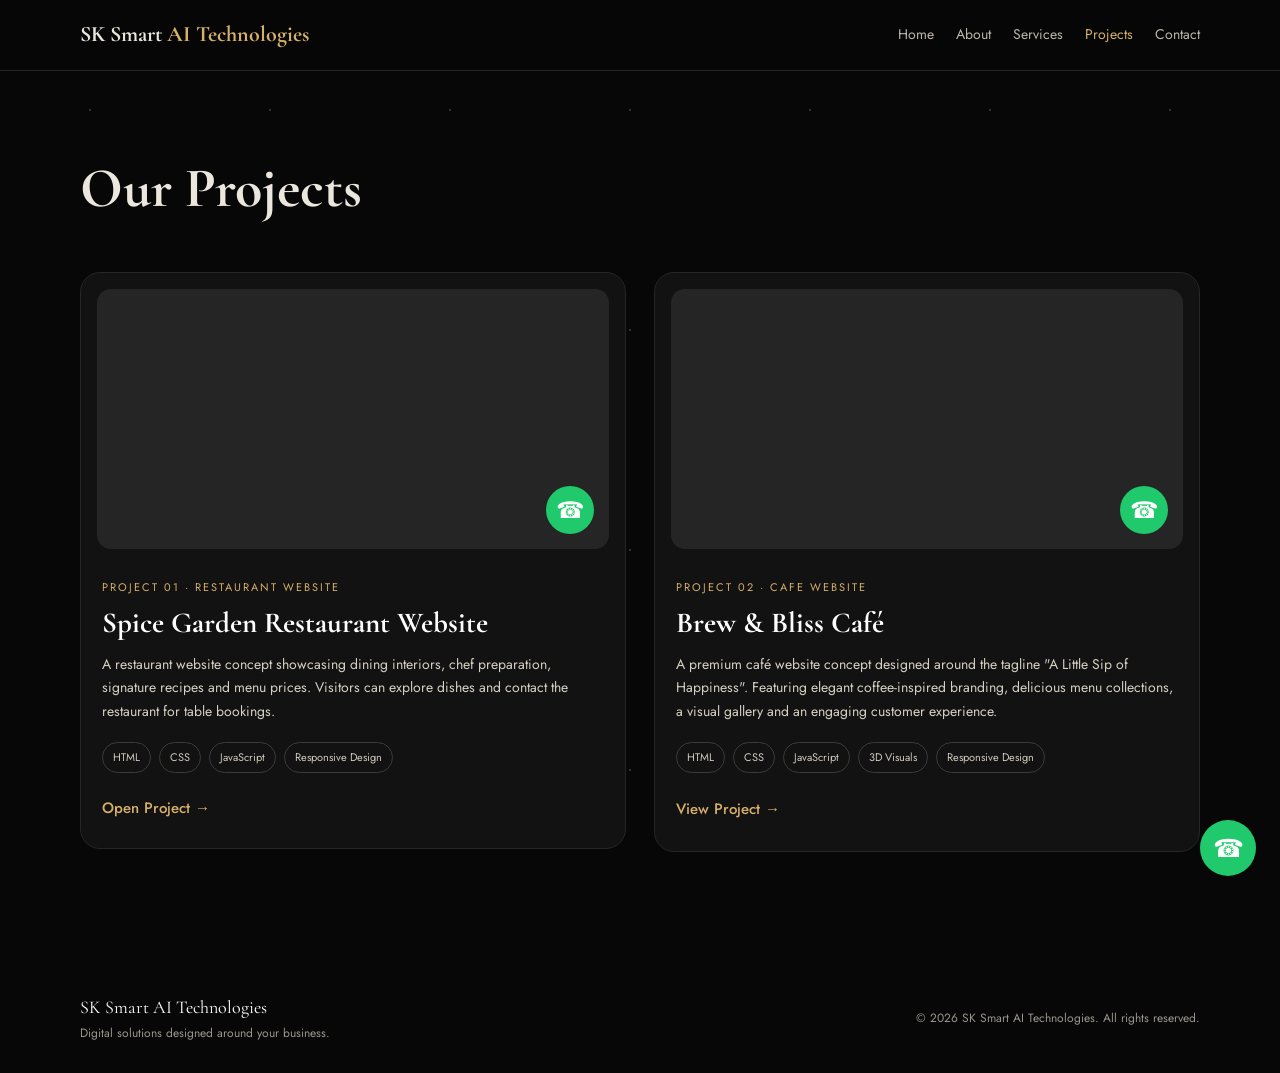
==== projects.html @ d4f966ae "Add files via upload" ====
<!DOCTYPE html>
<html lang="en">
<head>
    <meta charset="UTF-8">
    <meta name="viewport" content="width=device-width, initial-scale=1.0">

    <title>Our Projects | SK Smart AI Technologies</title>
    <meta name="description" content="Explore restaurant and cafe website projects designed by SK Smart AI Technologies.">

    <link rel="preconnect" href="https://fonts.googleapis.com">
    <link rel="preconnect" href="https://fonts.gstatic.com" crossorigin>
    <link href="https://fonts.googleapis.com/css2?family=Cormorant+Garamond:wght@400;600;700&family=Jost:wght@300;400;500;600&display=swap" rel="stylesheet">

    <style>
        * {
            margin: 0;
            padding: 0;
            box-sizing: border-box;
        }

        :root {
            --bg: #070707;
            --card: #121212;
            --gold: #d7b06a;
            --gold-soft: #f0d59a;
            --text: #ece7dd;
            --muted: #9b968d;
            --border: #262626;
            --whatsapp: #20c96b;
        }

        html {
            scroll-behavior: smooth;
        }

        body {
            font-family: "Jost", Arial, sans-serif;
            color: var(--text);
            background: var(--bg);
            line-height: 1.7;
            min-height: 100vh;
        }

        body::before {
            content: "";
            position: fixed;
            inset: 0;
            pointer-events: none;
            opacity: .25;
            background-image: radial-gradient(circle, var(--gold) 1px, transparent 1.6px);
            background-size: 180px 220px;
            z-index: 0;
        }

        a {
            color: inherit;
            text-decoration: none;
        }

        img {
            display: block;
            width: 100%;
        }

        button {
            font-family: inherit;
        }

        .page {
            position: relative;
            z-index: 1;
        }

        .container {
            width: min(1120px, 90%);
            margin: auto;
        }

        /* Navigation */

        .topbar {
            position: sticky;
            top: 0;
            z-index: 100;
            background: rgba(7,7,7,.95);
            backdrop-filter: blur(8px);
            border-bottom: 1px solid var(--border);
        }

        .topbar-inner {
            min-height: 70px;
            display: flex;
            align-items: center;
            justify-content: space-between;
            gap: 16px;
        }

        .brand {
            font-family: "Cormorant Garamond", Georgia, serif;
            font-size: 22px;
            font-weight: 700;
            white-space: nowrap;
        }

        .brand span {
            color: var(--gold);
        }

        .topbar-links {
            display: flex;
            align-items: center;
            gap: 22px;
            font-size: 14px;
        }

        .topbar-links a {
            color: #bdb7ab;
            transition: color .2s;
        }

        .topbar-links a:hover,
        .topbar-links a.active {
            color: var(--gold);
        }

        /* Buttons */

        .btn {
            display: inline-flex;
            align-items: center;
            justify-content: center;
            gap: 8px;
            padding: 12px 24px;
            border-radius: 4px;
            border: 1px solid transparent;
            cursor: pointer;
            font-size: 13px;
            font-weight: 500;
            letter-spacing: 1.5px;
            text-transform: uppercase;
            transition: .25s;
        }

        .btn:hover {
            transform: translateY(-2px);
        }

        .btn-whatsapp {
            background: var(--whatsapp);
            color: white;
        }

        .btn-whatsapp:hover {
            background: #16aa58;
        }

        /* Project listing */

        .landing {
            padding: 70px 0 110px;
        }

        .page-title {
            font-family: "Cormorant Garamond", Georgia, serif;
            font-size: clamp(38px, 5vw, 56px);
            margin-bottom: 36px;
        }

        .projects-grid {
            display: grid;
            grid-template-columns: repeat(2, minmax(0, 1fr));
            gap: 28px;
            align-items: start;
        }

        .project-card {
            background: var(--card);
            border: 1px solid var(--border);
            border-radius: 20px;
            padding: 16px;
            transition: transform .3s, border-color .3s;
            min-width: 0;
        }

        .project-card:hover {
            transform: translateY(-5px);
            border-color: #665033;
        }

        .project-cover {
            position: relative;
            height: 260px;
            border-radius: 14px;
            overflow: hidden;
            background: #1e1e1e;
        }

        .project-cover img {
            width: 100%;
            height: 100%;
            object-fit: cover;
            transition: transform .6s;
        }

        .project-card:hover .project-cover img {
            transform: scale(1.05);
        }

        .project-body {
            padding: 23px 5px 8px;
        }

        .project-category {
            display: inline-block;
            color: var(--gold);
            font-size: 11px;
            letter-spacing: 2px;
            text-transform: uppercase;
            margin-bottom: 9px;
        }

        .project-body h2 {
            font-family: "Cormorant Garamond", Georgia, serif;
            font-size: 29px;
            color: white;
            line-height: 1.2;
            margin-bottom: 12px;
        }

        .project-body p {
            color: #d6d0c4;
            font-size: 14px;
            margin-bottom: 18px;
        }

        .project-tags {
            display: flex;
            flex-wrap: wrap;
            gap: 8px;
            margin-bottom: 20px;
        }

        .project-tags span {
            padding: 5px 10px;
            border: 1px solid #3a3a3a;
            border-radius: 20px;
            color: #cfc9bd;
            font-size: 11px;
        }

        .open-link {
            display: inline-block;
            background: none;
            border: none;
            cursor: pointer;
            color: var(--gold);
            font-size: 15px;
            font-weight: 500;
            padding: 4px 0;
            border-bottom: 1px solid transparent;
            transition: .2s;
        }

        .open-link:hover {
            color: var(--gold-soft);
            border-color: var(--gold-soft);
        }

        .wa-badge {
            position: absolute;
            right: 15px;
            bottom: 15px;
            z-index: 2;
            width: 48px;
            height: 48px;
            border-radius: 50%;
            display: flex;
            align-items: center;
            justify-content: center;
            background: var(--whatsapp);
            color: white;
            font-size: 23px;
        }

        /* Views */

        .view[hidden] {
            display: none;
        }

        /* Project detail */

        .detail-hero {
            position: relative;
            height: 62vh;
            min-height: 380px;
            overflow: hidden;
            background: #111;
        }

        .detail-hero img {
            width: 100%;
            height: 100%;
            object-fit: cover;
            filter: brightness(.7);
        }

        .detail-hero-text {
            position: absolute;
            inset: 0;
            display: flex;
            align-items: flex-end;
            padding-bottom: 55px;
            background: linear-gradient(to top, rgba(7,7,7,.95), transparent);
        }

        .eyebrow {
            display: inline-block;
            color: var(--gold);
            font-size: 12px;
            letter-spacing: 3px;
            text-transform: uppercase;
            margin-bottom: 12px;
        }

        .detail-hero h1 {
            font-family: "Cormorant Garamond", Georgia, serif;
            font-size: clamp(44px, 7vw, 80px);
            line-height: 1.05;
            color: white;
            margin-bottom: 14px;
        }

        .detail-hero h1 em {
            color: var(--gold);
        }

        .detail-hero p {
            max-width: 620px;
            color: #d6d0c4;
        }

        .back-row {
            padding-top: 22px;
        }

        .back-btn {
            background: none;
            border: none;
            color: var(--muted);
            cursor: pointer;
            font-size: 14px;
        }

        .back-btn:hover {
            color: var(--gold);
        }

        .detail-section {
            padding: 75px 0 25px;
        }

        .section-head {
            margin-bottom: 32px;
        }

        .section-head h2 {
            font-family: "Cormorant Garamond", Georgia, serif;
            font-size: clamp(30px, 4vw, 42px);
            color: white;
            line-height: 1.2;
            margin-bottom: 10px;
        }

        .section-head p {
            color: var(--muted);
            max-width: 640px;
            font-size: 15px;
        }

        .intro-text,
        .dining-intro {
            display: grid;
            grid-template-columns: 1fr 1fr;
            gap: 40px;
            align-items: center;
        }

        .intro-text p,
        .dining-intro p {
            color: #d6d0c4;
            margin-bottom: 16px;
        }

        .stat-row {
            display: flex;
            gap: 14px;
            flex-wrap: wrap;
        }

        .stat {
            flex: 1;
            min-width: 120px;
            background: var(--card);
            border: 1px solid var(--border);
            border-radius: 14px;
            padding: 22px;
        }

        .stat strong {
            display: block;
            font-family: "Cormorant Garamond", Georgia, serif;
            font-size: 36px;
            color: var(--gold);
        }

        .stat span {
            color: var(--muted);
            font-size: 11px;
            letter-spacing: 1px;
            text-transform: uppercase;
        }

        .card-grid,
        .point-grid {
            display: grid;
            grid-template-columns: repeat(3, 1fr);
            gap: 22px;
        }

        .point-grid {
            grid-template-columns: repeat(2, 1fr);
            margin-top: 30px;
        }

        .info-card {
            background: var(--card);
            border: 1px solid var(--border);
            border-radius: 16px;
            padding: 28px 24px;
        }

        .info-card .num {
            display: inline-flex;
            align-items: center;
            justify-content: center;
            width: 42px;
            height: 42px;
            border: 1px solid #3a3024;
            border-radius: 50%;
            color: var(--gold);
            margin-bottom: 16px;
        }

        .info-card h3 {
            font-family: "Cormorant Garamond", Georgia, serif;
            font-size: 24px;
            color: white;
            margin-bottom: 8px;
        }

        .info-card p {
            color: var(--muted);
            font-size: 14px;
        }

        .tag-row,
        .recipe-meta {
            display: flex;
            flex-wrap: wrap;
            gap: 8px;
            margin-top: 16px;
        }

        .tag-row span,
        .recipe-meta span {
            padding: 5px 11px;
            border: 1px solid #3a3a3a;
            border-radius: 20px;
            color: #cfc9bd;
            font-size: 12px;
        }

        .dining-facts {
            background: var(--card);
            border: 1px solid var(--border);
            border-radius: 16px;
            padding: 28px;
        }

        .dining-facts h3 {
            font-family: "Cormorant Garamond", Georgia, serif;
            font-size: 24px;
            margin-bottom: 14px;
            color: white;
        }

        .dining-facts ul {
            list-style: none;
        }

        .dining-facts li {
            padding: 10px 0;
            border-bottom: 1px solid var(--border);
            color: #cfc9bd;
            font-size: 14px;
        }

        /* Galleries */

        .gallery {
            display: grid;
            grid-template-columns: repeat(3, 1fr);
            gap: 18px;
        }

        .gallery figure {
            position: relative;
            border-radius: 14px;
            overflow: hidden;
            background: var(--card);
            border: 1px solid var(--border);
            cursor: zoom-in;
        }

        .gallery figure.wide {
            grid-column: span 2;
        }

        .gallery img {
            height: 260px;
            object-fit: cover;
            transition: transform .5s;
        }

        .gallery figure:hover img {
            transform: scale(1.04);
        }

        .gallery figcaption {
            position: absolute;
            bottom: 0;
            width: 100%;
            padding: 35px 16px 14px;
            background: linear-gradient(to top, rgba(0,0,0,.85), transparent);
            color: white;
            font-size: 14px;
        }

        /* Recipes */

        .recipe-grid {
            display: grid;
            grid-template-columns: repeat(3, 1fr);
            gap: 22px;
        }

        .recipe-card {
            background: var(--card);
            border: 1px solid var(--border);
            border-radius: 16px;
            overflow: hidden;
            display: flex;
            flex-direction: column;
        }

        .recipe-image {
            height: 210px;
            overflow: hidden;
            cursor: zoom-in;
        }

        .recipe-image img {
            height: 100%;
            object-fit: cover;
        }

        .recipe-info {
            padding: 20px;
            flex: 1;
            display: flex;
            flex-direction: column;
        }

        .recipe-info h3 {
            font-family: "Cormorant Garamond", Georgia, serif;
            font-size: 24px;
            color: white;
        }

        .recipe-price {
            color: var(--gold);
            font-size: 22px;
            font-weight: 600;
            margin: 5px 0 12px;
        }

        .recipe-info > p {
            color: var(--muted);
            font-size: 14px;
        }

        .recipe-note {
            color: #d6d0c4 !important;
            font-style: italic;
            border-left: 2px solid var(--gold);
            padding-left: 12px;
            margin: 15px 0;
        }

        .book-btn {
            margin-top: auto;
            width: 100%;
        }

        /* Contact */

        .contact-band {
            margin-top: 80px;
            background: var(--card);
            border-top: 1px solid var(--border);
            padding: 70px 0;
        }

        .contact-grid {
            display: grid;
            grid-template-columns: 1fr 1fr;
            gap: 50px;
            align-items: center;
        }

        .contact-grid h2 {
            font-family: "Cormorant Garamond", Georgia, serif;
            font-size: 40px;
            color: white;
            line-height: 1.2;
            margin-bottom: 14px;
        }

        .contact-grid > div > p {
            color: var(--muted);
            margin-bottom: 26px;
        }

        .contact-list {
            display: flex;
            flex-direction: column;
        }

        .contact-item {
            display: flex;
            flex-direction: column;
            padding: 14px 0;
            border-bottom: 1px solid var(--border);
        }

        .contact-item span {
            color: var(--muted);
            font-size: 11px;
            letter-spacing: 1.8px;
            text-transform: uppercase;
        }

        .contact-item a {
            color: var(--text);
            overflow-wrap: anywhere;
        }

        .contact-item a:hover {
            color: var(--gold);
        }

        /* Footer */

        .footer {
            padding: 30px 0;
            color: var(--muted);
            font-size: 12px;
        }

        .footer-inner {
            display: flex;
            align-items: center;
            justify-content: space-between;
            flex-wrap: wrap;
            gap: 14px;
        }

        .footer-brand {
            font-family: "Cormorant Garamond", Georgia, serif;
            color: white;
            font-size: 18px;
        }

        /* Floating WhatsApp */

        .whatsapp-float {
            position: fixed;
            right: 24px;
            bottom: 24px;
            z-index: 900;
            width: 56px;
            height: 56px;
            border-radius: 50%;
            display: flex;
            align-items: center;
            justify-content: center;
            background: var(--whatsapp);
            color: white;
            font-size: 25px;
        }

        /* Lightbox */

        .lightbox {
            position: fixed;
            inset: 0;
            z-index: 3000;
            background: rgba(0,0,0,.93);
            display: flex;
            align-items: center;
            justify-content: center;
            padding: 20px;
        }

        .lightbox[hidden] {
            display: none;
        }

        .lightbox img {
            max-width: min(1100px, 100%);
            max-height: 88vh;
            width: auto;
            height: auto;
        }

        .lightbox-close {
            position: absolute;
            top: 16px;
            right: 18px;
            width: 44px;
            height: 44px;
            border-radius: 50%;
            border: 1px solid #444;
            background: #111;
            color: white;
            font-size: 26px;
            cursor: pointer;
        }

        @media (max-width: 900px) {
            .projects-grid {
                grid-template-columns: 1fr 1fr;
            }

            .card-grid,
            .recipe-grid {
                grid-template-columns: repeat(2, 1fr);
            }

            .intro-text,
            .dining-intro,
            .contact-grid {
                grid-template-columns: 1fr;
                gap: 30px;
            }
        }

        @media (max-width: 640px) {
            .topbar-inner {
                min-height: 64px;
            }

            .brand {
                font-size: 16px;
                white-space: normal;
            }

            .topbar-links {
                gap: 12px;
                font-size: 12px;
            }

            .topbar-links a:not(.keep) {
                display: none;
            }

            .projects-grid,
            .gallery,
            .recipe-grid,
            .card-grid,
            .point-grid {
                grid-template-columns: 1fr;
            }

            .gallery figure.wide {
                grid-column: span 1;
            }

            .project-cover {
                height: 230px;
            }

            .detail-hero {
                height: 56vh;
            }

            .gallery img {
                height: 230px;
            }

            .stat {
                min-width: 100%;
            }

            .contact-grid h2 {
                font-size: 32px;
            }
        }
    </style>
</head>

<body>

<div class="page">

    <!-- NAVIGATION -->
    <header class="topbar">
        <div class="container topbar-inner">

            <a class="brand" href="index.html">
                SK Smart <span>AI Technologies</span>
            </a>

            <nav class="topbar-links">
                <a href="index.html">Home</a>
                <a href="about.html">About</a>
                <a href="services.html">Services</a>
                <a href="projects.html" class="active">Projects</a>
                <a href="contact-page.html" class="keep">Contact</a>
            </nav>

        </div>
    </header>

    <!-- PROJECT LISTING -->
    <main id="landingView" class="view">

        <section class="landing">
            <div class="container">

                <h1 class="page-title">Our Projects</h1>

                <div class="projects-grid">

                    <!-- PROJECT 01: SPICE GARDEN -->

                    <article class="project-card">

                        <div class="project-cover">

                            <img
                                src="images/restaurant-interior.jpg"
                                alt="Spice Garden restaurant interior"
                                loading="lazy"
                            >

                            <a class="wa-badge"
                               href="https://wa.me/919361483073?text=Hello%2C%20I%20would%20like%20to%20book%20a%20restaurant%20website%20project."
                               target="_blank"
                               rel="noopener noreferrer"
                               title="Book on WhatsApp">
                                ☎
                            </a>

                        </div>

                        <div class="project-body">

                            <span class="project-category">
                                Project 01 · Restaurant Website
                            </span>

                            <h2>Spice Garden Restaurant Website</h2>

                            <p>
                                A restaurant website concept showcasing dining
                                interiors, chef preparation, signature recipes
                                and menu prices. Visitors can explore dishes
                                and contact the restaurant for table bookings.
                            </p>

                            <div class="project-tags">
                                <span>HTML</span>
                                <span>CSS</span>
                                <span>JavaScript</span>
                                <span>Responsive Design</span>
                            </div>

                            <button class="open-link" type="button" id="openProject">
                                Open Project →
                            </button>

                        </div>

                    </article>

                    <!-- PROJECT 02: BREW & BLISS -->

                    <article class="project-card">

                        <div class="project-cover">

                            <!-- Replace cafe-hero.jpg with your actual hero image filename -->
                            <img
                                src="brew-bliss/Images/hero/cafe-hero.jpg"
                                alt="Brew and Bliss premium cafe website"
                                loading="lazy"
                            >

                            <a class="wa-badge"
                               href="https://wa.me/919361483073?text=Hello%2C%20I%20am%20interested%20in%20a%20cafe%20website%20like%20Brew%20and%20Bliss."
                               target="_blank"
                               rel="noopener noreferrer"
                               title="Enquire on WhatsApp">
                                ☎
                            </a>

                        </div>

                        <div class="project-body">

                            <span class="project-category">
                                Project 02 · Cafe Website
                            </span>

                            <h2>Brew &amp; Bliss Café</h2>

                            <p>
                                A premium café website concept designed around
                                the tagline "A Little Sip of Happiness".
                                Featuring elegant coffee-inspired branding,
                                delicious menu collections, a visual gallery
                                and an engaging customer experience.
                            </p>

                            <div class="project-tags">
                                <span>HTML</span>
                                <span>CSS</span>
                                <span>JavaScript</span>
                                <span>3D Visuals</span>
                                <span>Responsive Design</span>
                            </div>

                            <a class="open-link"
                               href="brew-bliss/index.html"
                               target="_blank"
                               rel="noopener noreferrer">
                                View Project →
                            </a>

                        </div>

                    </article>

                </div>

            </div>
        </section>

    </main>

    <!-- SPICE GARDEN DETAIL VIEW -->

    <main id="detailView" class="view" hidden>

        <section class="detail-hero">

            <img src="images/restaurant-food.jpg"
                 alt="Spice Garden signature food">

            <div class="detail-hero-text">
                <div class="container">

                    <span class="eyebrow">Demo Restaurant Concept</span>

                    <h1>Spice Garden <em>Restaurant</em></h1>

                    <p>
                        Interior, chef preparation and recipes,
                        arranged the way a guest would look for them on a phone.
                    </p>

                </div>
            </div>

        </section>

        <div class="container back-row">
            <button class="back-btn" id="backToProjects">
                ← Back to projects
            </button>
        </div>

        <!-- ABOUT -->
        <section class="detail-section">

            <div class="container intro-text">

                <div>
                    <span class="eyebrow">About the Concept</span>

                    <div class="section-head">
                        <h2>A Warm Space for Family Meals</h2>
                    </div>

                    <p>
                        Spice Garden is a demo restaurant. The site opens with
                        the dining room so guests know what to expect, then
                        moves into the food. Each recipe has its own card
                        with a photo and a short note.
                    </p>

                    <p>
                        The menu covers South Indian breakfast, rice dishes,
                        grills, curries and vegetarian thalis.
                    </p>
                </div>

                <div class="stat-row">

                    <div class="stat">
                        <strong>10+</strong>
                        <span>Signature recipes</span>
                    </div>

                    <div class="stat">
                        <strong>3</strong>
                        <span>Menu sections</span>
                    </div>

                    <div class="stat">
                        <strong>100%</strong>
                        <span>Mobile friendly</span>
                    </div>

                </div>

            </div>

        </section>

        <!-- WHY IT HELPS -->
        <section class="detail-section">

            <div class="container">

                <div class="section-head">
                    <span class="eyebrow">Why It Helps</span>
                    <h2>What a Restaurant Website Does for You</h2>
                    <p>A good website answers the questions guests ask before they call.</p>
                </div>

                <div class="card-grid">

                    <article class="info-card">
                        <span class="num">01</span>
                        <h3>Show the Menu</h3>
                        <p>
                            Guests can see prices, dishes and portions
                            without asking for a printed menu.
                        </p>
                    </article>

                    <article class="info-card">
                        <span class="num">02</span>
                        <h3>Show the Space</h3>
                        <p>
                            Photos of the dining room, kitchen and garden
                            help families decide where to sit.
                        </p>
                    </article>

                    <article class="info-card">
                        <span class="num">03</span>
                        <h3>Take Bookings</h3>
                        <p>
                            A Book Now button lets guests contact the
                            restaurant directly.
                        </p>
                    </article>

                </div>

                <div class="tag-row">
                    <span>Opening hours</span>
                    <span>Location map</span>
                    <span>Table booking</span>
                    <span>Takeaway orders</span>
                    <span>Special offers</span>
                    <span>Festival menus</span>
                </div>

            </div>

        </section>

        <!-- INTERIOR GALLERY -->
        <section class="detail-section">

            <div class="container">

                <div class="section-head">
                    <span class="eyebrow">Interior</span>
                    <h2>The Dining Space</h2>
                    <p>Tap any photo to view it larger.</p>
                </div>

                <div class="gallery">

                    <figure class="wide" data-zoom>
                        <img src="images/restaurant-interior.jpg"
                             alt="Restaurant interior">
                        <figcaption>Dining room</figcaption>
                    </figure>

                    <figure data-zoom>
                        <img src="images/cafe-coffee.jpg"
                             alt="Coffee served at a table">
                        <figcaption>Coffee corner</figcaption>
                    </figure>

                    <figure data-zoom>
                        <img src="images/bakery-display.jpg"
                             alt="Bakery display">
                        <figcaption>Dessert counter</figcaption>
                    </figure>

                    <figure data-zoom>
                        <img src="images/restaurant-chef.jpg"
                             alt="Chef working">
                        <figcaption>Open kitchen</figcaption>
                    </figure>

                    <figure data-zoom>
                        <img src="images/cakes.jpg"
                             alt="Assorted cakes">
                        <figcaption>Celebration cakes</figcaption>
                    </figure>

                </div>

                <div class="dining-intro" style="margin-top:60px;">

                    <div>
                        <span class="eyebrow">The Experience</span>

                        <h2 style="font-family:'Cormorant Garamond',Georgia,serif;font-size:36px;color:white;margin-bottom:18px;">
                            Relaxed Seating for Every Occasion
                        </h2>

                        <p>
                            The dining room is set up for quiet family dinners,
                            small celebrations and weekend lunches with friends.
                        </p>

                        <p>
                            Warm lighting, wooden tables and a clear view
                            into the kitchen make the room feel welcoming.
                        </p>
                    </div>

                    <div class="dining-facts">

                        <h3>Good to Know</h3>

                        <ul>
                            <li>Table booking for groups of two to twelve</li>
                            <li>Garden seating for evenings and weekends</li>
                            <li>Private area for birthdays and functions</li>
                            <li>Child-friendly seating and a kids menu</li>
                            <li>Wheelchair access at the entrance</li>
                        </ul>

                    </div>

                </div>

                <div class="point-grid">

                    <article class="info-card">
                        <span class="num">A</span>
                        <h3>Family Tables</h3>
                        <p>Larger tables for families and groups.</p>
                    </article>

                    <article class="info-card">
                        <span class="num">B</span>
                        <h3>Garden Seating</h3>
                        <p>Open-air seats for evening meals.</p>
                    </article>

                    <article class="info-card">
                        <span class="num">C</span>
                        <h3>Celebrations</h3>
                        <p>A reserved area for birthdays and anniversaries.</p>
                    </article>

                    <article class="info-card">
                        <span class="num">D</span>
                        <h3>Quick Lunches</h3>
                        <p>Weekday service for office lunches and takeaway.</p>
                    </article>

                </div>

            </div>

        </section>

        <!-- CHEF PREPARATION -->
        <section class="detail-section">

            <div class="container">

                <div class="section-head">
                    <span class="eyebrow">Chef at Work</span>
                    <h2>Preparation Behind the Plate</h2>
                    <p>Fresh ingredients, prepared by hand.</p>
                </div>

                <div class="gallery">

                    <figure data-zoom>
                        <img src="images/chef-preparation.jpg"
                             alt="Chef arranging ingredients">
                        <figcaption>Preparation station</figcaption>
                    </figure>

                    <figure class="wide" data-zoom>
                        <img src="images/restaurant-food.jpg"
                             alt="Freshly plated dish">
                        <figcaption>From kitchen to table</figcaption>
                    </figure>

                </div>

            </div>

        </section>

        <!-- RECIPES -->
        <section class="detail-section">

            <div class="container">

                <div class="section-head">
                    <span class="eyebrow">Our Recipes</span>
                    <h2>Dishes on the Menu</h2>
                    <p>Explore our dishes, view their prices and book your favourites.</p>
                </div>

                <div class="recipe-grid" id="recipeGrid"></div>

            </div>

        </section>

        <!-- HOW IT WORKS -->
        <section class="detail-section">

            <div class="container">

                <div class="section-head">
                    <span class="eyebrow">How It Works</span>
                    <h2>Getting Your Own Website</h2>
                    <p>Three simple steps from first message to a live site.</p>
                </div>

                <div class="card-grid">

                    <article class="info-card">
                        <span class="num">1</span>
                        <h3>Tell Us About Your Place</h3>
                        <p>Send your restaurant name, menu and photos on WhatsApp.</p>
                    </article>

                    <article class="info-card">
                        <span class="num">2</span>
                        <h3>We Design the Pages</h3>
                        <p>We plan the layout, arrange photos and create menu sections.</p>
                    </article>

                    <article class="info-card">
                        <span class="num">3</span>
                        <h3>Launch and Support</h3>
                        <p>We test the site on phones and computers before launch.</p>
                    </article>

                </div>

            </div>

        </section>

        <!-- CONTACT -->
        <section class="contact-band" id="contact">

            <div class="container contact-grid">

                <div>
                    <span class="eyebrow">Book Your Website</span>

                    <h2>Want a Website Like This for Your Restaurant?</h2>

                    <p>
                        Message us on WhatsApp with your business name
                        and what you need. We will reply with the next steps.
                    </p>

                    <a class="btn btn-whatsapp"
                       href="https://wa.me/919361483073?text=Hello%2C%20I%20would%20like%20to%20book%20a%20restaurant%20website%20project."
                       target="_blank"
                       rel="noopener noreferrer">
                        Book on WhatsApp
                    </a>
                </div>

                <div class="contact-list">

                    <div class="contact-item">
                        <span>Email</span>
                        <a href="mailto:sksmartaitechnologies@gmail.com">
                            sksmartaitechnologies@gmail.com
                        </a>
                    </div>

                    <div class="contact-item">
                        <span>Phone</span>
                        <a href="tel:+919361483073">+91 93614 83073</a>
                    </div>

                    <div class="contact-item">
                        <span>Phone</span>
                        <a href="tel:+919080556062">+91 90805 56062</a>
                    </div>

                    <div class="contact-item">
                        <span>LinkedIn</span>
                        <a href="https://www.linkedin.com/in/sksmartaitechnologies/"
                           target="_blank"
                           rel="noopener noreferrer">
                            Connect on LinkedIn →
                        </a>
                    </div>

                </div>

            </div>

        </section>

    </main>

    <!-- FOOTER -->
    <footer class="footer">

        <div class="container footer-inner">

            <div>
                <div class="footer-brand">SK Smart AI Technologies</div>
                <p>Digital solutions designed around your business.</p>
            </div>

            <p>
                © <span id="currentYear">2026</span>
                SK Smart AI Technologies. All rights reserved.
            </p>

        </div>

    </footer>

</div>

<!-- FLOATING WHATSAPP -->
<a class="whatsapp-float"
   href="https://wa.me/919361483073?text=Hello%2C%20I%20would%20like%20to%20book%20a%20website%20project."
   target="_blank"
   rel="noopener noreferrer"
   aria-label="Contact us on WhatsApp">
    ☎
</a>

<!-- LIGHTBOX -->
<div class="lightbox" id="lightbox" hidden>

    <button class="lightbox-close" id="lightboxClose"
            aria-label="Close image">×</button>

    <img id="lightboxImage" src="" alt="">

</div>

<script>

    /* SETTINGS */

    const WHATSAPP_NUMBER = "919361483073";

    function whatsappLink(message) {
        return "https://wa.me/" + WHATSAPP_NUMBER +
            "?text=" + encodeURIComponent(message);
    }

    /* RECIPE DATA */

    const recipes = [
        {
            name: "Chicken Curry",
            price: 220,
            image: "images/chicken-curry.jpg",
            description: "Slow-cooked chicken in a rich, home-style masala gravy.",
            spice: "Medium",
            serves: "2 to 3",
            note: "Freshly prepared masala."
        },
        {
            name: "Biryani",
            price: 180,
            image: "images/biriyani-main.jpg",
            description: "Fragrant rice layered with spices and herbs.",
            spice: "Medium",
            serves: "1 to 2",
            note: "Slow-cooked for rich flavour."
        },
        {
            name: "Chicken 65",
            price: 200,
            image: "images/chicke-65.jpg.jpg",
            description: "Crispy chicken tossed with curry leaves and chilli.",
            spice: "Hot",
            serves: "2",
            note: "A favourite starter."
        },
        {
            name: "Fried Rice",
            price: 150,
            image: "images/fried rice-recipe.jpg.jpg",
            description: "Wok-tossed rice with fresh vegetables.",
            spice: "Mild",
            serves: "1 to 2",
            note: "Prepared fresh to order."
        },
        {
            name: "Mutton Specialty",
            price: 280,
            image: "images/mutton-recipe.jpg",
            description: "Tender mutton cooked with traditional spices.",
            spice: "Hot",
            serves: "2 to 3",
            note: "Slow-cooked for rich flavour."
        },
        {
            name: "Idli with Chutney",
            price: 60,
            image: "images/idli-recipe.jpg",
            description: "Soft steamed rice cakes with chutney and sambar.",
            spice: "Mild",
            serves: "1",
            note: "A light breakfast favourite."
        },
        {
            name: "Dosa",
            price: 80,
            image: "images/recipe-dosa.jpg",
            description: "Thin, crisp dosas served with potato masala.",
            spice: "Mild",
            serves: "1",
            note: "Made fresh to order."
        },
        {
            name: "Gourmet Burger",
            price: 160,
            image: "images/recipe-burger.webp",
            description: "A burger with toasted bun and house sauce.",
            spice: "Mild",
            serves: "1",
            note: "Served with fries."
        },
        {
            name: "Pizza",
            price: 250,
            image: "images/pizza-fastfood.jpg",
            description: "Oven-baked pizza with generous toppings.",
            spice: "Mild",
            serves: "2",
            note: "Freshly baked."
        },
        {
            name: "Vegetarian Thali",
            price: 140,
            image: "images/veg-meals.jpg",
            description: "Rice, dal, sabzi, pickle and sweet.",
            spice: "Mild",
            serves: "1",
            note: "A balanced traditional meal."
        }
    ];

    /* BUILD RECIPE CARDS */

    const recipeGrid = document.getElementById("recipeGrid");

    recipeGrid.innerHTML = recipes.map(function(dish) {

        const message =
            "Hello, I would like to book a table at Spice Garden and order the " +
            dish.name + " priced at ₹" + dish.price + ".";

        return `
            <article class="recipe-card">

                <div class="recipe-image" data-zoom>
                    <img src="${dish.image}"
                         alt="${dish.name}"
                         loading="lazy">
                </div>

                <div class="recipe-info">

                    <h3>${dish.name}</h3>

                    <div class="recipe-price">₹${dish.price}</div>

                    <p>${dish.description}</p>

                    <div class="recipe-meta">
                        <span>Spice: ${dish.spice}</span>
                        <span>Serves ${dish.serves}</span>
                    </div>

                    <p class="recipe-note">${dish.note}</p>

                    <a class="btn btn-whatsapp book-btn"
                       href="${whatsappLink(message)}"
                       target="_blank"
                       rel="noopener noreferrer">
                        Book Now
                    </a>

                </div>

            </article>
        `;

    }).join("");

    /* IMAGE FALLBACK */

    document.addEventListener("error", function(event) {

        const img = event.target;

        if (img.tagName !== "IMG") return;

        img.style.opacity = "0";

        const box = img.closest(
            ".project-cover, .detail-hero, .gallery figure, .recipe-image"
        );

        if (box) {
            box.style.background = "#252525";
        }

    }, true);

    /* PROJECT VIEWS */

    const landingView = document.getElementById("landingView");
    const detailView = document.getElementById("detailView");

    function showDetail() {
        landingView.hidden = true;
        detailView.hidden = false;
        window.scrollTo({top: 0, behavior: "smooth"});
    }

    function showLanding() {
        detailView.hidden = true;
        landingView.hidden = false;
        window.scrollTo({top: 0, behavior: "smooth"});
    }

    document.getElementById("openProject")
        .addEventListener("click", showDetail);

    document.getElementById("backToProjects")
        .addEventListener("click", showLanding);

    /* LIGHTBOX */

    const lightbox = document.getElementById("lightbox");
    const lightboxImage = document.getElementById("lightboxImage");

    function openLightbox(src, alt) {
        lightboxImage.src = src;
        lightboxImage.alt = alt || "";
        lightbox.hidden = false;
        document.body.style.overflow = "hidden";
    }

    function closeLightbox() {
        lightbox.hidden = true;
        lightboxImage.src = "";
        document.body.style.overflow = "";
    }

    document.addEventListener("click", function(event) {

        const zoomElement = event.target.closest("[data-zoom]");

        if (zoomElement) {

            const img = zoomElement.querySelector("img");

            if (img && img.complete && img.naturalWidth > 0) {
                openLightbox(img.src, img.alt);
            }

        }

    });

    document.getElementById("lightboxClose")
        .addEventListener("click", closeLightbox);

    lightbox.addEventListener("click", function(event) {

        if (event.target === lightbox) {
            closeLightbox();
        }

    });

    document.addEventListener("keydown", function(event) {

        if (event.key === "Escape" && !lightbox.hidden) {
            closeLightbox();
        }

    });

    /* FOOTER YEAR */

    document.getElementById("currentYear").textContent =
        new Date().getFullYear();

</script>

</body>
</html>
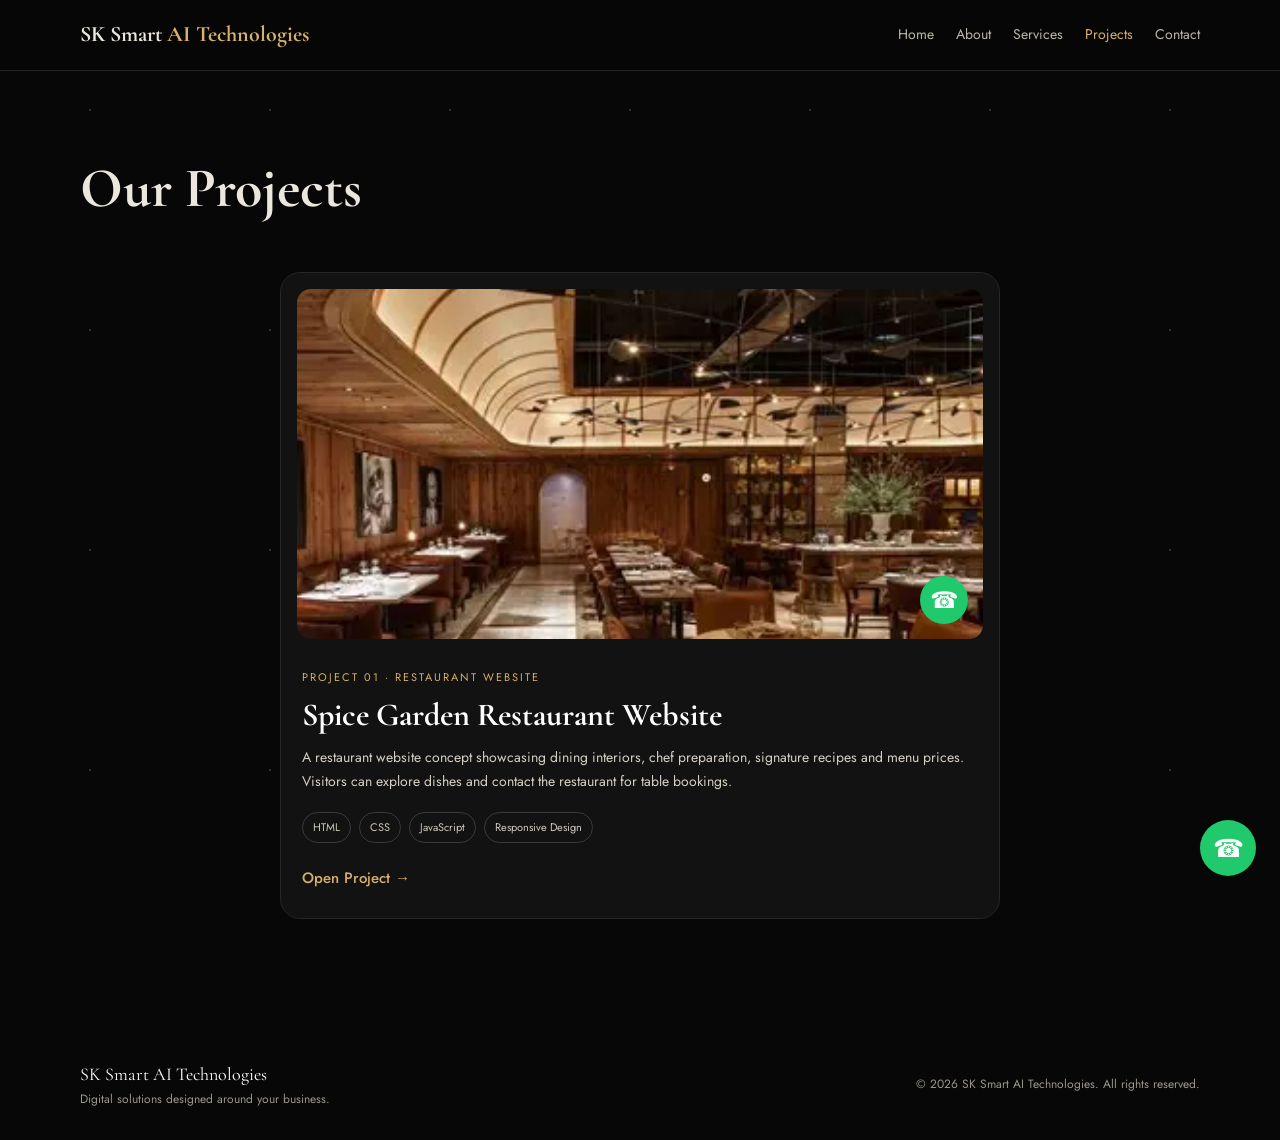
==== commit 2473e7fe: "Update projects.html" ====
--- a/projects.html
+++ b/projects.html
@@ -5,7 +5,7 @@
     <meta name="viewport" content="width=device-width, initial-scale=1.0">
 
     <title>Our Projects | SK Smart AI Technologies</title>
-    <meta name="description" content="Explore restaurant and cafe website projects designed by SK Smart AI Technologies.">
+    <meta name="description" content="Explore the Spice Garden Restaurant Website project designed by SK Smart AI Technologies.">
 
     <link rel="preconnect" href="https://fonts.googleapis.com">
     <link rel="preconnect" href="https://fonts.gstatic.com" crossorigin>
@@ -76,7 +76,7 @@
             margin: auto;
         }
 
-        /* Navigation */
+        /* NAVIGATION */
 
         .topbar {
             position: sticky;
@@ -123,7 +123,7 @@
             color: var(--gold);
         }
 
-        /* Buttons */
+        /* BUTTONS */
 
         .btn {
             display: inline-flex;
@@ -154,7 +154,7 @@
             background: #16aa58;
         }
 
-        /* Project listing */
+        /* PROJECT LISTING */
 
         .landing {
             padding: 70px 0 110px;
@@ -166,9 +166,12 @@
             margin-bottom: 36px;
         }
 
+        /* ONE CENTERED PROJECT */
+
         .projects-grid {
             display: grid;
-            grid-template-columns: repeat(2, minmax(0, 1fr));
+            grid-template-columns: minmax(0, 720px);
+            justify-content: center;
             gap: 28px;
             align-items: start;
         }
@@ -189,7 +192,7 @@
 
         .project-cover {
             position: relative;
-            height: 260px;
+            height: 350px;
             border-radius: 14px;
             overflow: hidden;
             background: #1e1e1e;
@@ -221,7 +224,7 @@
 
         .project-body h2 {
             font-family: "Cormorant Garamond", Georgia, serif;
-            font-size: 29px;
+            font-size: 32px;
             color: white;
             line-height: 1.2;
             margin-bottom: 12px;
@@ -282,13 +285,13 @@
             font-size: 23px;
         }
 
-        /* Views */
+        /* VIEWS */
 
         .view[hidden] {
             display: none;
         }
 
-        /* Project detail */
+        /* PROJECT DETAIL */
 
         .detail-hero {
             position: relative;
@@ -506,7 +509,7 @@
             font-size: 14px;
         }
 
-        /* Galleries */
+        /* GALLERY */
 
         .gallery {
             display: grid;
@@ -547,7 +550,7 @@
             font-size: 14px;
         }
 
-        /* Recipes */
+        /* RECIPES */
 
         .recipe-grid {
             display: grid;
@@ -613,7 +616,7 @@
             width: 100%;
         }
 
-        /* Contact */
+        /* CONTACT */
 
         .contact-band {
             margin-top: 80px;
@@ -670,7 +673,7 @@
             color: var(--gold);
         }
 
-        /* Footer */
+        /* FOOTER */
 
         .footer {
             padding: 30px 0;
@@ -692,7 +695,7 @@
             font-size: 18px;
         }
 
-        /* Floating WhatsApp */
+        /* FLOATING WHATSAPP */
 
         .whatsapp-float {
             position: fixed;
@@ -710,7 +713,7 @@
             font-size: 25px;
         }
 
-        /* Lightbox */
+        /* LIGHTBOX */
 
         .lightbox {
             position: fixed;
@@ -748,9 +751,11 @@
             cursor: pointer;
         }
 
+        /* RESPONSIVE */
+
         @media (max-width: 900px) {
             .projects-grid {
-                grid-template-columns: 1fr 1fr;
+                grid-template-columns: 1fr;
             }
 
             .card-grid,
@@ -825,6 +830,7 @@
 <div class="page">
 
     <!-- NAVIGATION -->
+
     <header class="topbar">
         <div class="container topbar-inner">
 
@@ -843,7 +849,8 @@
         </div>
     </header>
 
-    <!-- PROJECT LISTING -->
+    <!-- PROJECT LISTING: ONLY SPICE GARDEN -->
+
     <main id="landingView" class="view">
 
         <section class="landing">
@@ -852,8 +859,6 @@
                 <h1 class="page-title">Our Projects</h1>
 
                 <div class="projects-grid">
-
-                    <!-- PROJECT 01: SPICE GARDEN -->
 
                     <article class="project-card">
 
@@ -905,64 +910,6 @@
 
                     </article>
 
-                    <!-- PROJECT 02: BREW & BLISS -->
-
-                    <article class="project-card">
-
-                        <div class="project-cover">
-
-                            <!-- Replace cafe-hero.jpg with your actual hero image filename -->
-                            <img
-                                src="brew-bliss/Images/hero/cafe-hero.jpg"
-                                alt="Brew and Bliss premium cafe website"
-                                loading="lazy"
-                            >
-
-                            <a class="wa-badge"
-                               href="https://wa.me/919361483073?text=Hello%2C%20I%20am%20interested%20in%20a%20cafe%20website%20like%20Brew%20and%20Bliss."
-                               target="_blank"
-                               rel="noopener noreferrer"
-                               title="Enquire on WhatsApp">
-                                ☎
-                            </a>
-
-                        </div>
-
-                        <div class="project-body">
-
-                            <span class="project-category">
-                                Project 02 · Cafe Website
-                            </span>
-
-                            <h2>Brew &amp; Bliss Café</h2>
-
-                            <p>
-                                A premium café website concept designed around
-                                the tagline "A Little Sip of Happiness".
-                                Featuring elegant coffee-inspired branding,
-                                delicious menu collections, a visual gallery
-                                and an engaging customer experience.
-                            </p>
-
-                            <div class="project-tags">
-                                <span>HTML</span>
-                                <span>CSS</span>
-                                <span>JavaScript</span>
-                                <span>3D Visuals</span>
-                                <span>Responsive Design</span>
-                            </div>
-
-                            <a class="open-link"
-                               href="brew-bliss/index.html"
-                               target="_blank"
-                               rel="noopener noreferrer">
-                                View Project →
-                            </a>
-
-                        </div>
-
-                    </article>
-
                 </div>
 
             </div>
@@ -1003,6 +950,7 @@
         </div>
 
         <!-- ABOUT -->
+
         <section class="detail-section">
 
             <div class="container intro-text">
@@ -1051,6 +999,7 @@
         </section>
 
         <!-- WHY IT HELPS -->
+
         <section class="detail-section">
 
             <div class="container">
@@ -1106,6 +1055,7 @@
         </section>
 
         <!-- INTERIOR GALLERY -->
+
         <section class="detail-section">
 
             <div class="container">
@@ -1219,6 +1169,7 @@
         </section>
 
         <!-- CHEF PREPARATION -->
+
         <section class="detail-section">
 
             <div class="container">
@@ -1250,6 +1201,7 @@
         </section>
 
         <!-- RECIPES -->
+
         <section class="detail-section">
 
             <div class="container">
@@ -1267,6 +1219,7 @@
         </section>
 
         <!-- HOW IT WORKS -->
+
         <section class="detail-section">
 
             <div class="container">
@@ -1304,6 +1257,7 @@
         </section>
 
         <!-- CONTACT -->
+
         <section class="contact-band" id="contact">
 
             <div class="container contact-grid">
@@ -1363,6 +1317,7 @@
     </main>
 
     <!-- FOOTER -->
+
     <footer class="footer">
 
         <div class="container footer-inner">
@@ -1384,6 +1339,7 @@
 </div>
 
 <!-- FLOATING WHATSAPP -->
+
 <a class="whatsapp-float"
    href="https://wa.me/919361483073?text=Hello%2C%20I%20would%20like%20to%20book%20a%20website%20project."
    target="_blank"
@@ -1393,6 +1349,7 @@
 </a>
 
 <!-- LIGHTBOX -->
+
 <div class="lightbox" id="lightbox" hidden>
 
     <button class="lightbox-close" id="lightboxClose"
@@ -1556,7 +1513,7 @@
 
     }).join("");
 
-    /* IMAGE FALLBACK */
+    /* IMAGE ERROR HANDLING */
 
     document.addEventListener("error", function(event) {
 
@@ -1660,4 +1617,4 @@
 </script>
 
 </body>
-</html>+</html>
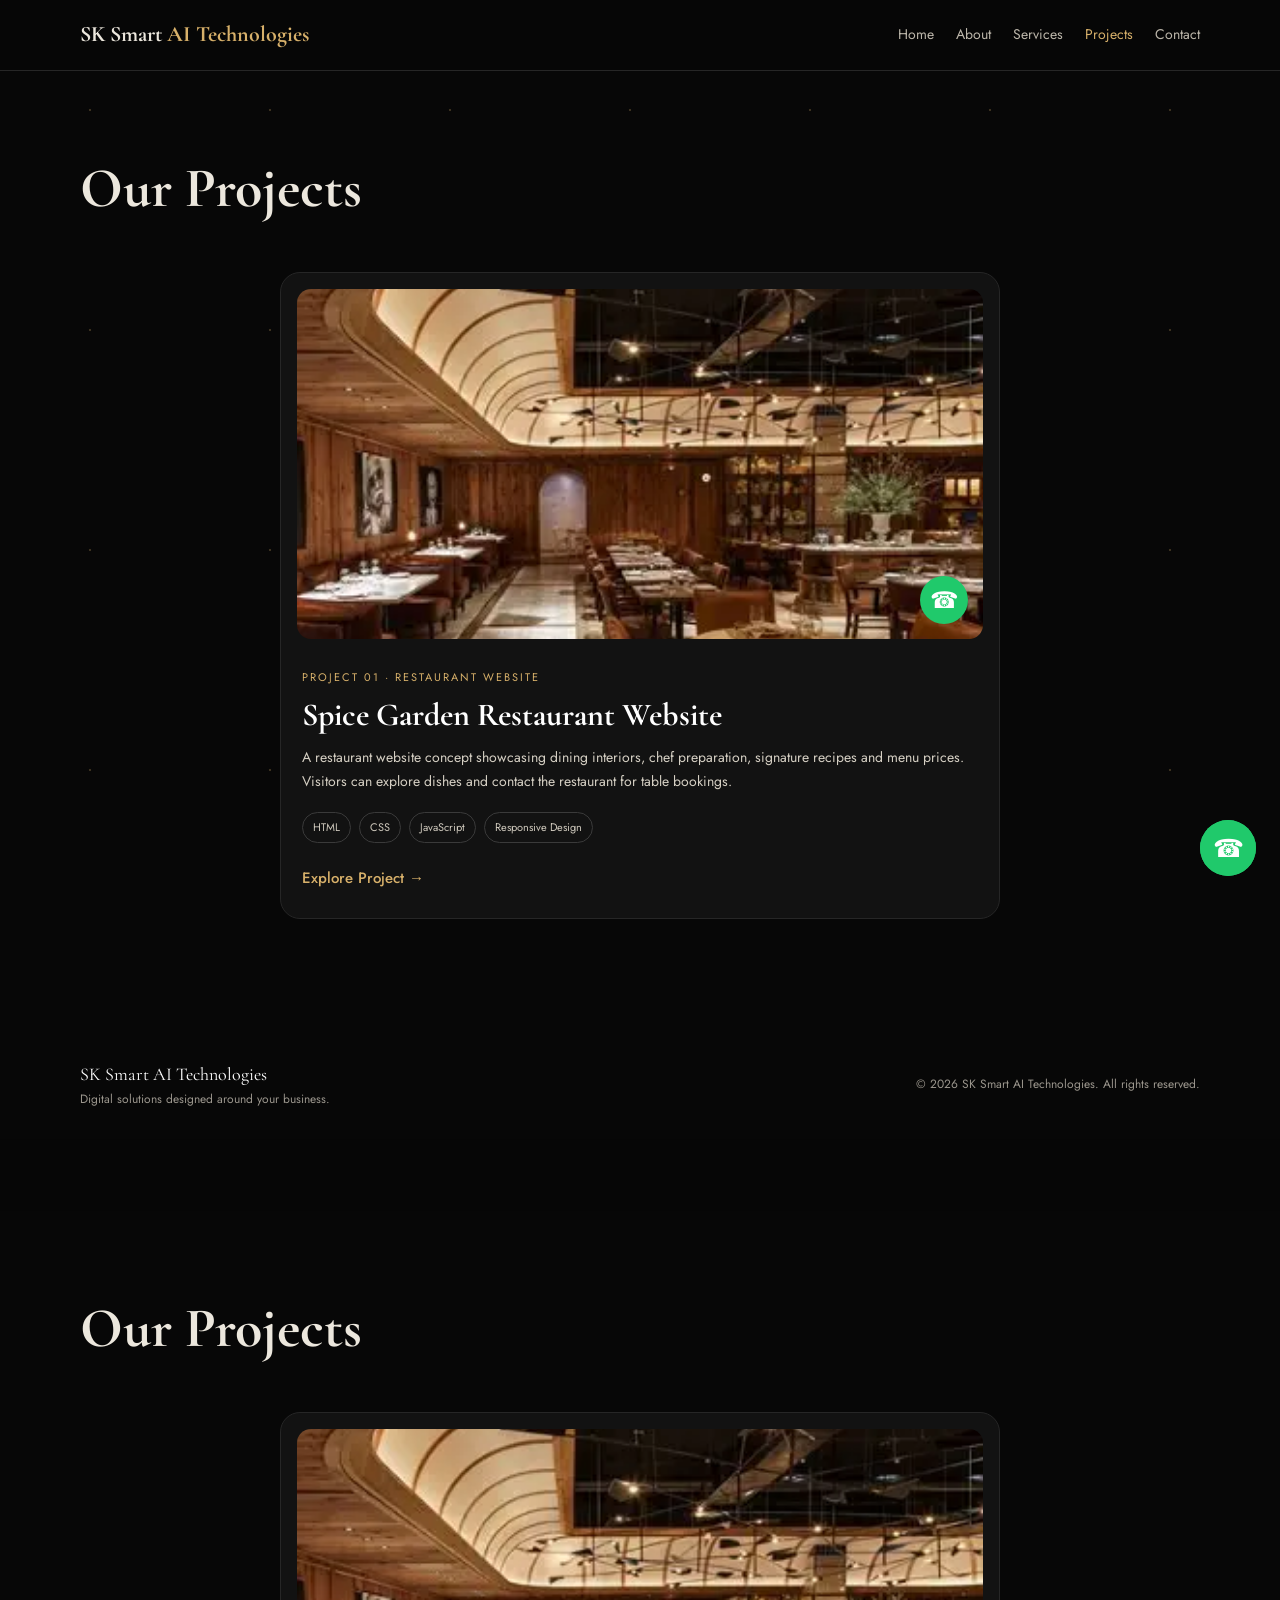
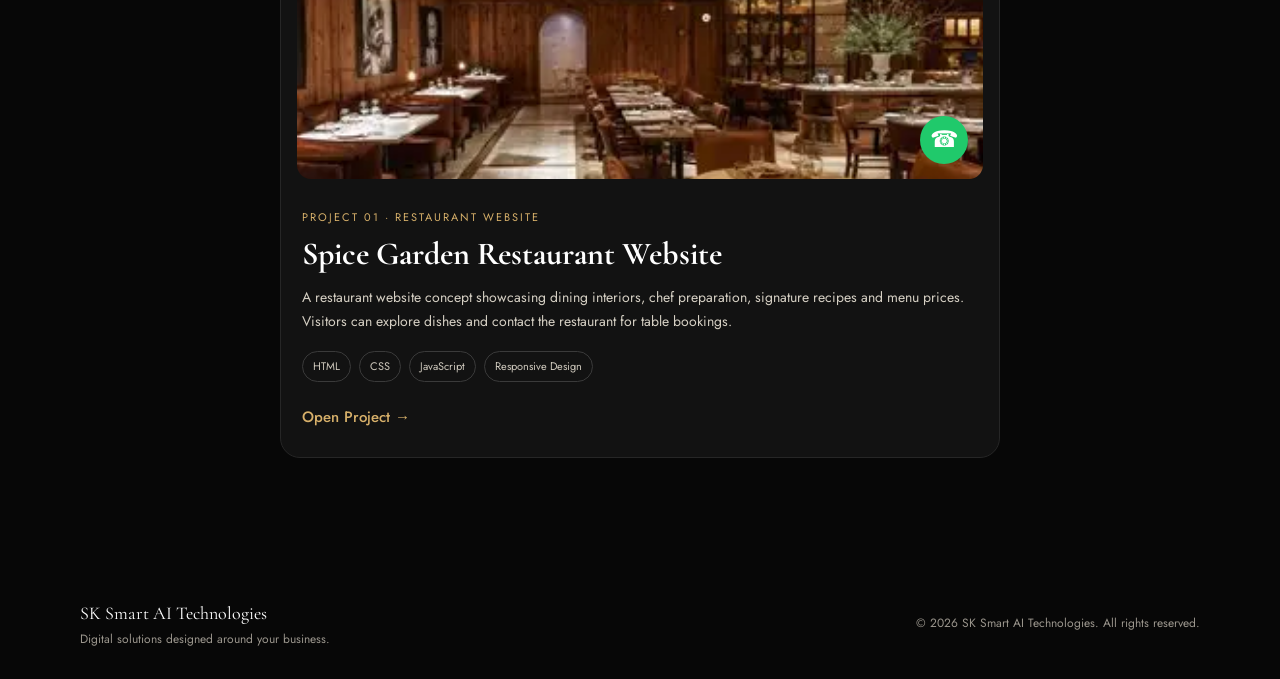
==== commit 0c3d6ce5: "Update projects.html" ====
--- a/projects.html
+++ b/projects.html
@@ -5,7 +5,7 @@
     <meta name="viewport" content="width=device-width, initial-scale=1.0">
 
     <title>Our Projects | SK Smart AI Technologies</title>
-    <meta name="description" content="Explore the Spice Garden Restaurant Website project designed by SK Smart AI Technologies.">
+    <meta name="description" content="Explore the Spice Garden restaurant website project by SK Smart AI Technologies.">
 
     <link rel="preconnect" href="https://fonts.googleapis.com">
     <link rel="preconnect" href="https://fonts.gstatic.com" crossorigin>
@@ -29,9 +29,7 @@
             --whatsapp: #20c96b;
         }
 
-        html {
-            scroll-behavior: smooth;
-        }
+        html { scroll-behavior: smooth; }
 
         body {
             font-family: "Jost", Arial, sans-serif;
@@ -52,31 +50,16 @@
             z-index: 0;
         }
 
-        a {
-            color: inherit;
-            text-decoration: none;
-        }
-
-        img {
-            display: block;
-            width: 100%;
-        }
-
-        button {
-            font-family: inherit;
-        }
-
-        .page {
-            position: relative;
-            z-index: 1;
-        }
+        a { color: inherit; text-decoration: none; }
+        img { display: block; width: 100%; }
+        button { font-family: inherit; cursor: pointer; }
+
+        .page { position: relative; z-index: 1; }
 
         .container {
             width: min(1120px, 90%);
             margin: auto;
         }
-
-        /* NAVIGATION */
 
         .topbar {
             position: sticky;
@@ -99,12 +82,9 @@
             font-family: "Cormorant Garamond", Georgia, serif;
             font-size: 22px;
             font-weight: 700;
-            white-space: nowrap;
-        }
-
-        .brand span {
-            color: var(--gold);
-        }
+        }
+
+        .brand span { color: var(--gold); }
 
         .topbar-links {
             display: flex;
@@ -113,27 +93,17 @@
             font-size: 14px;
         }
 
-        .topbar-links a {
-            color: #bdb7ab;
-            transition: color .2s;
-        }
-
+        .topbar-links a { color: #bdb7ab; }
         .topbar-links a:hover,
-        .topbar-links a.active {
-            color: var(--gold);
-        }
-
-        /* BUTTONS */
+        .topbar-links a.active { color: var(--gold); }
 
         .btn {
             display: inline-flex;
             align-items: center;
             justify-content: center;
-            gap: 8px;
             padding: 12px 24px;
             border-radius: 4px;
-            border: 1px solid transparent;
-            cursor: pointer;
+            border: none;
             font-size: 13px;
             font-weight: 500;
             letter-spacing: 1.5px;
@@ -141,24 +111,16 @@
             transition: .25s;
         }
 
-        .btn:hover {
-            transform: translateY(-2px);
-        }
+        .btn:hover { transform: translateY(-2px); }
 
         .btn-whatsapp {
             background: var(--whatsapp);
             color: white;
         }
 
-        .btn-whatsapp:hover {
-            background: #16aa58;
-        }
-
-        /* PROJECT LISTING */
-
-        .landing {
-            padding: 70px 0 110px;
-        }
+        .btn-whatsapp:hover { background: #16aa58; }
+
+        .landing { padding: 70px 0 110px; }
 
         .page-title {
             font-family: "Cormorant Garamond", Georgia, serif;
@@ -166,14 +128,12 @@
             margin-bottom: 36px;
         }
 
-        /* ONE CENTERED PROJECT */
-
+        /* Only one project card */
         .projects-grid {
             display: grid;
-            grid-template-columns: minmax(0, 720px);
+            grid-template-columns: minmax(0, 650px);
             justify-content: center;
             gap: 28px;
-            align-items: start;
         }
 
         .project-card {
@@ -181,8 +141,7 @@
             border: 1px solid var(--border);
             border-radius: 20px;
             padding: 16px;
-            transition: transform .3s, border-color .3s;
-            min-width: 0;
+            transition: .3s;
         }
 
         .project-card:hover {
@@ -192,7 +151,7 @@
 
         .project-cover {
             position: relative;
-            height: 350px;
+            height: 330px;
             border-radius: 14px;
             overflow: hidden;
             background: #1e1e1e;
@@ -209,9 +168,7 @@
             transform: scale(1.05);
         }
 
-        .project-body {
-            padding: 23px 5px 8px;
-        }
+        .project-body { padding: 23px 5px 8px; }
 
         .project-category {
             display: inline-block;
@@ -224,7 +181,7 @@
 
         .project-body h2 {
             font-family: "Cormorant Garamond", Georgia, serif;
-            font-size: 32px;
+            font-size: 29px;
             color: white;
             line-height: 1.2;
             margin-bottom: 12px;
@@ -236,44 +193,41 @@
             margin-bottom: 18px;
         }
 
-        .project-tags {
+        .project-tags,
+        .tag-row,
+        .recipe-meta {
             display: flex;
             flex-wrap: wrap;
             gap: 8px;
-            margin-bottom: 20px;
-        }
-
-        .project-tags span {
+        }
+
+        .project-tags { margin-bottom: 20px; }
+
+        .project-tags span,
+        .tag-row span,
+        .recipe-meta span {
             padding: 5px 10px;
             border: 1px solid #3a3a3a;
             border-radius: 20px;
             color: #cfc9bd;
-            font-size: 11px;
+            font-size: 12px;
         }
 
         .open-link {
             display: inline-block;
             background: none;
             border: none;
-            cursor: pointer;
             color: var(--gold);
             font-size: 15px;
-            font-weight: 500;
             padding: 4px 0;
-            border-bottom: 1px solid transparent;
-            transition: .2s;
-        }
-
-        .open-link:hover {
-            color: var(--gold-soft);
-            border-color: var(--gold-soft);
-        }
+        }
+
+        .open-link:hover { color: var(--gold-soft); }
 
         .wa-badge {
             position: absolute;
             right: 15px;
             bottom: 15px;
-            z-index: 2;
             width: 48px;
             height: 48px;
             border-radius: 50%;
@@ -285,13 +239,7 @@
             font-size: 23px;
         }
 
-        /* VIEWS */
-
-        .view[hidden] {
-            display: none;
-        }
-
-        /* PROJECT DETAIL */
+        .view[hidden], .lightbox[hidden] { display: none; }
 
         .detail-hero {
             position: relative;
@@ -302,7 +250,6 @@
         }
 
         .detail-hero img {
-            width: 100%;
             height: 100%;
             object-fit: cover;
             filter: brightness(.7);
@@ -334,38 +281,23 @@
             margin-bottom: 14px;
         }
 
-        .detail-hero h1 em {
-            color: var(--gold);
-        }
-
-        .detail-hero p {
-            max-width: 620px;
-            color: #d6d0c4;
-        }
-
-        .back-row {
-            padding-top: 22px;
-        }
+        .detail-hero h1 em { color: var(--gold); }
+        .detail-hero p { max-width: 620px; color: #d6d0c4; }
+
+        .back-row { padding-top: 22px; }
 
         .back-btn {
             background: none;
             border: none;
             color: var(--muted);
-            cursor: pointer;
             font-size: 14px;
         }
 
-        .back-btn:hover {
-            color: var(--gold);
-        }
-
-        .detail-section {
-            padding: 75px 0 25px;
-        }
-
-        .section-head {
-            margin-bottom: 32px;
-        }
+        .back-btn:hover { color: var(--gold); }
+
+        .detail-section { padding: 75px 0 25px; }
+
+        .section-head { margin-bottom: 32px; }
 
         .section-head h2 {
             font-family: "Cormorant Garamond", Georgia, serif;
@@ -375,31 +307,21 @@
             margin-bottom: 10px;
         }
 
-        .section-head p {
-            color: var(--muted);
-            max-width: 640px;
-            font-size: 15px;
-        }
-
-        .intro-text,
-        .dining-intro {
+        .section-head p { color: var(--muted); max-width: 640px; }
+
+        .intro-text, .dining-intro {
             display: grid;
             grid-template-columns: 1fr 1fr;
             gap: 40px;
             align-items: center;
         }
 
-        .intro-text p,
-        .dining-intro p {
+        .intro-text p, .dining-intro p {
             color: #d6d0c4;
             margin-bottom: 16px;
         }
 
-        .stat-row {
-            display: flex;
-            gap: 14px;
-            flex-wrap: wrap;
-        }
+        .stat-row { display: flex; gap: 14px; flex-wrap: wrap; }
 
         .stat {
             flex: 1;
@@ -424,8 +346,7 @@
             text-transform: uppercase;
         }
 
-        .card-grid,
-        .point-grid {
+        .card-grid, .point-grid {
             display: grid;
             grid-template-columns: repeat(3, 1fr);
             gap: 22px;
@@ -436,7 +357,7 @@
             margin-top: 30px;
         }
 
-        .info-card {
+        .info-card, .dining-facts {
             background: var(--card);
             border: 1px solid var(--border);
             border-radius: 16px;
@@ -455,52 +376,18 @@
             margin-bottom: 16px;
         }
 
-        .info-card h3 {
+        .info-card h3, .dining-facts h3 {
             font-family: "Cormorant Garamond", Georgia, serif;
             font-size: 24px;
             color: white;
             margin-bottom: 8px;
         }
 
-        .info-card p {
-            color: var(--muted);
-            font-size: 14px;
-        }
-
-        .tag-row,
-        .recipe-meta {
-            display: flex;
-            flex-wrap: wrap;
-            gap: 8px;
-            margin-top: 16px;
-        }
-
-        .tag-row span,
-        .recipe-meta span {
-            padding: 5px 11px;
-            border: 1px solid #3a3a3a;
-            border-radius: 20px;
-            color: #cfc9bd;
-            font-size: 12px;
-        }
-
-        .dining-facts {
-            background: var(--card);
-            border: 1px solid var(--border);
-            border-radius: 16px;
-            padding: 28px;
-        }
-
-        .dining-facts h3 {
-            font-family: "Cormorant Garamond", Georgia, serif;
-            font-size: 24px;
-            margin-bottom: 14px;
-            color: white;
-        }
-
-        .dining-facts ul {
-            list-style: none;
-        }
+        .info-card p { color: var(--muted); font-size: 14px; }
+
+        .tag-row { margin-top: 20px; }
+
+        .dining-facts ul { list-style: none; }
 
         .dining-facts li {
             padding: 10px 0;
@@ -508,8 +395,6 @@
             color: #cfc9bd;
             font-size: 14px;
         }
-
-        /* GALLERY */
 
         .gallery {
             display: grid;
@@ -526,9 +411,7 @@
             cursor: zoom-in;
         }
 
-        .gallery figure.wide {
-            grid-column: span 2;
-        }
+        .gallery figure.wide { grid-column: span 2; }
 
         .gallery img {
             height: 260px;
@@ -536,9 +419,7 @@
             transition: transform .5s;
         }
 
-        .gallery figure:hover img {
-            transform: scale(1.04);
-        }
+        .gallery figure:hover img { transform: scale(1.04); }
 
         .gallery figcaption {
             position: absolute;
@@ -550,8 +431,6 @@
             font-size: 14px;
         }
 
-        /* RECIPES */
-
         .recipe-grid {
             display: grid;
             grid-template-columns: repeat(3, 1fr);
@@ -567,16 +446,8 @@
             flex-direction: column;
         }
 
-        .recipe-image {
-            height: 210px;
-            overflow: hidden;
-            cursor: zoom-in;
-        }
-
-        .recipe-image img {
-            height: 100%;
-            object-fit: cover;
-        }
+        .recipe-image { height: 210px; overflow: hidden; cursor: zoom-in; }
+        .recipe-image img { height: 100%; object-fit: cover; }
 
         .recipe-info {
             padding: 20px;
@@ -598,10 +469,7 @@
             margin: 5px 0 12px;
         }
 
-        .recipe-info > p {
-            color: var(--muted);
-            font-size: 14px;
-        }
+        .recipe-info > p { color: var(--muted); font-size: 14px; }
 
         .recipe-note {
             color: #d6d0c4 !important;
@@ -611,12 +479,7 @@
             margin: 15px 0;
         }
 
-        .book-btn {
-            margin-top: auto;
-            width: 100%;
-        }
-
-        /* CONTACT */
+        .book-btn { margin-top: auto; width: 100%; }
 
         .contact-band {
             margin-top: 80px;
@@ -645,10 +508,7 @@
             margin-bottom: 26px;
         }
 
-        .contact-list {
-            display: flex;
-            flex-direction: column;
-        }
+        .contact-list { display: flex; flex-direction: column; }
 
         .contact-item {
             display: flex;
@@ -664,16 +524,8 @@
             text-transform: uppercase;
         }
 
-        .contact-item a {
-            color: var(--text);
-            overflow-wrap: anywhere;
-        }
-
-        .contact-item a:hover {
-            color: var(--gold);
-        }
-
-        /* FOOTER */
+        .contact-item a { color: var(--text); overflow-wrap: anywhere; }
+        .contact-item a:hover { color: var(--gold); }
 
         .footer {
             padding: 30px 0;
@@ -694,8 +546,6 @@
             color: white;
             font-size: 18px;
         }
-
-        /* FLOATING WHATSAPP */
 
         .whatsapp-float {
             position: fixed;
@@ -713,8 +563,6 @@
             font-size: 25px;
         }
 
-        /* LIGHTBOX */
-
         .lightbox {
             position: fixed;
             inset: 0;
@@ -724,10 +572,6 @@
             align-items: center;
             justify-content: center;
             padding: 20px;
-        }
-
-        .lightbox[hidden] {
-            display: none;
         }
 
         .lightbox img {
@@ -748,92 +592,39 @@
             background: #111;
             color: white;
             font-size: 26px;
-            cursor: pointer;
-        }
-
-        /* RESPONSIVE */
+        }
 
         @media (max-width: 900px) {
-            .projects-grid {
-                grid-template-columns: 1fr;
-            }
-
-            .card-grid,
-            .recipe-grid {
-                grid-template-columns: repeat(2, 1fr);
-            }
-
-            .intro-text,
-            .dining-intro,
-            .contact-grid {
+            .card-grid, .recipe-grid { grid-template-columns: repeat(2, 1fr); }
+            .intro-text, .dining-intro, .contact-grid {
                 grid-template-columns: 1fr;
                 gap: 30px;
             }
         }
 
         @media (max-width: 640px) {
-            .topbar-inner {
-                min-height: 64px;
-            }
-
-            .brand {
-                font-size: 16px;
-                white-space: normal;
-            }
-
-            .topbar-links {
-                gap: 12px;
-                font-size: 12px;
-            }
-
-            .topbar-links a:not(.keep) {
-                display: none;
-            }
-
-            .projects-grid,
-            .gallery,
-            .recipe-grid,
-            .card-grid,
-            .point-grid {
+            .topbar-inner { min-height: 64px; }
+            .brand { font-size: 16px; white-space: normal; }
+            .topbar-links { gap: 12px; font-size: 12px; }
+            .topbar-links a:not(.keep) { display: none; }
+            .gallery, .recipe-grid, .card-grid, .point-grid {
                 grid-template-columns: 1fr;
             }
-
-            .gallery figure.wide {
-                grid-column: span 1;
-            }
-
-            .project-cover {
-                height: 230px;
-            }
-
-            .detail-hero {
-                height: 56vh;
-            }
-
-            .gallery img {
-                height: 230px;
-            }
-
-            .stat {
-                min-width: 100%;
-            }
-
-            .contact-grid h2 {
-                font-size: 32px;
-            }
+            .gallery figure.wide { grid-column: span 1; }
+            .project-cover { height: 230px; }
+            .detail-hero { height: 56vh; }
+            .gallery img { height: 230px; }
+            .stat { min-width: 100%; }
+            .contact-grid h2 { font-size: 32px; }
         }
     </style>
 </head>
 
 <body>
-
 <div class="page">
-
-    <!-- NAVIGATION -->
 
     <header class="topbar">
         <div class="container topbar-inner">
-
             <a class="brand" href="index.html">
                 SK Smart <span>AI Technologies</span>
             </a>
@@ -845,43 +636,30 @@
                 <a href="projects.html" class="active">Projects</a>
                 <a href="contact-page.html" class="keep">Contact</a>
             </nav>
-
         </div>
     </header>
 
-    <!-- PROJECT LISTING: ONLY SPICE GARDEN -->
-
+    <!-- PROJECT LISTING: SPICE GARDEN ONLY -->
     <main id="landingView" class="view">
-
         <section class="landing">
             <div class="container">
-
                 <h1 class="page-title">Our Projects</h1>
 
                 <div class="projects-grid">
-
                     <article class="project-card">
-
                         <div class="project-cover">
-
-                            <img
-                                src="images/restaurant-interior.jpg"
-                                alt="Spice Garden restaurant interior"
-                                loading="lazy"
-                            >
+                            <img src="images/restaurant-interior.jpg"
+                                 alt="Spice Garden restaurant interior"
+                                 loading="lazy">
 
                             <a class="wa-badge"
                                href="https://wa.me/919361483073?text=Hello%2C%20I%20would%20like%20to%20book%20a%20restaurant%20website%20project."
                                target="_blank"
                                rel="noopener noreferrer"
-                               title="Book on WhatsApp">
-                                ☎
-                            </a>
-
+                               title="Book on WhatsApp">☎</a>
                         </div>
 
                         <div class="project-body">
-
                             <span class="project-category">
                                 Project 01 · Restaurant Website
                             </span>
@@ -903,72 +681,50 @@
                             </div>
 
                             <button class="open-link" type="button" id="openProject">
-                                Open Project →
+                                Explore Project →
                             </button>
-
                         </div>
-
                     </article>
-
-                </div>
-
+                </div>
             </div>
         </section>
-
     </main>
 
-    <!-- SPICE GARDEN DETAIL VIEW -->
-
+    <!-- SPICE GARDEN DETAILS -->
     <main id="detailView" class="view" hidden>
 
         <section class="detail-hero">
-
-            <img src="images/restaurant-food.jpg"
-                 alt="Spice Garden signature food">
+            <img src="images/restaurant-food.jpg" alt="Spice Garden signature food">
 
             <div class="detail-hero-text">
                 <div class="container">
-
                     <span class="eyebrow">Demo Restaurant Concept</span>
-
                     <h1>Spice Garden <em>Restaurant</em></h1>
-
                     <p>
                         Interior, chef preparation and recipes,
                         arranged the way a guest would look for them on a phone.
                     </p>
-
                 </div>
             </div>
-
         </section>
 
         <div class="container back-row">
-            <button class="back-btn" id="backToProjects">
-                ← Back to projects
-            </button>
+            <button class="back-btn" id="backToProjects">← Back to projects</button>
         </div>
 
-        <!-- ABOUT -->
-
         <section class="detail-section">
-
             <div class="container intro-text">
-
                 <div>
                     <span class="eyebrow">About the Concept</span>
-
                     <div class="section-head">
                         <h2>A Warm Space for Family Meals</h2>
                     </div>
-
                     <p>
                         Spice Garden is a demo restaurant. The site opens with
                         the dining room so guests know what to expect, then
                         moves into the food. Each recipe has its own card
                         with a photo and a short note.
                     </p>
-
                     <p>
                         The menu covers South Indian breakfast, rice dishes,
                         grills, curries and vegetarian thalis.
@@ -976,34 +732,15 @@
                 </div>
 
                 <div class="stat-row">
-
-                    <div class="stat">
-                        <strong>10+</strong>
-                        <span>Signature recipes</span>
-                    </div>
-
-                    <div class="stat">
-                        <strong>3</strong>
-                        <span>Menu sections</span>
-                    </div>
-
-                    <div class="stat">
-                        <strong>100%</strong>
-                        <span>Mobile friendly</span>
-                    </div>
-
-                </div>
-
+                    <div class="stat"><strong>10+</strong><span>Signature recipes</span></div>
+                    <div class="stat"><strong>3</strong><span>Menu sections</span></div>
+                    <div class="stat"><strong>100%</strong><span>Mobile friendly</span></div>
+                </div>
             </div>
-
         </section>
 
-        <!-- WHY IT HELPS -->
-
         <section class="detail-section">
-
             <div class="container">
-
                 <div class="section-head">
                     <span class="eyebrow">Why It Helps</span>
                     <h2>What a Restaurant Website Does for You</h2>
@@ -1011,34 +748,21 @@
                 </div>
 
                 <div class="card-grid">
-
                     <article class="info-card">
                         <span class="num">01</span>
                         <h3>Show the Menu</h3>
-                        <p>
-                            Guests can see prices, dishes and portions
-                            without asking for a printed menu.
-                        </p>
+                        <p>Guests can see prices, dishes and portions without asking for a printed menu.</p>
                     </article>
-
                     <article class="info-card">
                         <span class="num">02</span>
                         <h3>Show the Space</h3>
-                        <p>
-                            Photos of the dining room, kitchen and garden
-                            help families decide where to sit.
-                        </p>
+                        <p>Photos of the dining room, kitchen and garden help families decide where to sit.</p>
                     </article>
-
                     <article class="info-card">
                         <span class="num">03</span>
                         <h3>Take Bookings</h3>
-                        <p>
-                            A Book Now button lets guests contact the
-                            restaurant directly.
-                        </p>
+                        <p>A Book Now button lets guests contact the restaurant directly.</p>
                     </article>
-
                 </div>
 
                 <div class="tag-row">
@@ -1049,17 +773,11 @@
                     <span>Special offers</span>
                     <span>Festival menus</span>
                 </div>
-
             </div>
-
         </section>
 
-        <!-- INTERIOR GALLERY -->
-
         <section class="detail-section">
-
             <div class="container">
-
                 <div class="section-head">
                     <span class="eyebrow">Interior</span>
                     <h2>The Dining Space</h2>
@@ -1067,53 +785,38 @@
                 </div>
 
                 <div class="gallery">
-
                     <figure class="wide" data-zoom>
-                        <img src="images/restaurant-interior.jpg"
-                             alt="Restaurant interior">
+                        <img src="images/restaurant-interior.jpg" alt="Restaurant interior">
                         <figcaption>Dining room</figcaption>
                     </figure>
-
                     <figure data-zoom>
-                        <img src="images/cafe-coffee.jpg"
-                             alt="Coffee served at a table">
+                        <img src="images/cafe-coffee.jpg" alt="Coffee served at a table">
                         <figcaption>Coffee corner</figcaption>
                     </figure>
-
                     <figure data-zoom>
-                        <img src="images/bakery-display.jpg"
-                             alt="Bakery display">
+                        <img src="images/bakery-display.jpg" alt="Bakery display">
                         <figcaption>Dessert counter</figcaption>
                     </figure>
-
                     <figure data-zoom>
-                        <img src="images/restaurant-chef.jpg"
-                             alt="Chef working">
+                        <img src="images/restaurant-chef.jpg" alt="Chef working">
                         <figcaption>Open kitchen</figcaption>
                     </figure>
-
                     <figure data-zoom>
-                        <img src="images/cakes.jpg"
-                             alt="Assorted cakes">
+                        <img src="images/cakes.jpg" alt="Assorted cakes">
                         <figcaption>Celebration cakes</figcaption>
                     </figure>
-
                 </div>
 
                 <div class="dining-intro" style="margin-top:60px;">
-
                     <div>
                         <span class="eyebrow">The Experience</span>
-
                         <h2 style="font-family:'Cormorant Garamond',Georgia,serif;font-size:36px;color:white;margin-bottom:18px;">
                             Relaxed Seating for Every Occasion
                         </h2>
-
                         <p>
                             The dining room is set up for quiet family dinners,
                             small celebrations and weekend lunches with friends.
                         </p>
-
                         <p>
                             Warm lighting, wooden tables and a clear view
                             into the kitchen make the room feel welcoming.
@@ -1121,9 +824,7 @@
                     </div>
 
                     <div class="dining-facts">
-
                         <h3>Good to Know</h3>
-
                         <ul>
                             <li>Table booking for groups of two to twelve</li>
                             <li>Garden seating for evenings and weekends</li>
@@ -1131,49 +832,20 @@
                             <li>Child-friendly seating and a kids menu</li>
                             <li>Wheelchair access at the entrance</li>
                         </ul>
-
                     </div>
-
                 </div>
 
                 <div class="point-grid">
-
-                    <article class="info-card">
-                        <span class="num">A</span>
-                        <h3>Family Tables</h3>
-                        <p>Larger tables for families and groups.</p>
-                    </article>
-
-                    <article class="info-card">
-                        <span class="num">B</span>
-                        <h3>Garden Seating</h3>
-                        <p>Open-air seats for evening meals.</p>
-                    </article>
-
-                    <article class="info-card">
-                        <span class="num">C</span>
-                        <h3>Celebrations</h3>
-                        <p>A reserved area for birthdays and anniversaries.</p>
-                    </article>
-
-                    <article class="info-card">
-                        <span class="num">D</span>
-                        <h3>Quick Lunches</h3>
-                        <p>Weekday service for office lunches and takeaway.</p>
-                    </article>
-
-                </div>
-
+                    <article class="info-card"><span class="num">A</span><h3>Family Tables</h3><p>Larger tables for families and groups.</p></article>
+                    <article class="info-card"><span class="num">B</span><h3>Garden Seating</h3><p>Open-air seats for evening meals.</p></article>
+                    <article class="info-card"><span class="num">C</span><h3>Celebrations</h3><p>A reserved area for birthdays and anniversaries.</p></article>
+                    <article class="info-card"><span class="num">D</span><h3>Quick Lunches</h3><p>Weekday service for office lunches and takeaway.</p></article>
+                </div>
             </div>
-
         </section>
 
-        <!-- CHEF PREPARATION -->
-
         <section class="detail-section">
-
             <div class="container">
-
                 <div class="section-head">
                     <span class="eyebrow">Chef at Work</span>
                     <h2>Preparation Behind the Plate</h2>
@@ -1181,49 +853,31 @@
                 </div>
 
                 <div class="gallery">
-
                     <figure data-zoom>
-                        <img src="images/chef-preparation.jpg"
-                             alt="Chef arranging ingredients">
+                        <img src="images/chef-preparation.jpg" alt="Chef arranging ingredients">
                         <figcaption>Preparation station</figcaption>
                     </figure>
-
                     <figure class="wide" data-zoom>
-                        <img src="images/restaurant-food.jpg"
-                             alt="Freshly plated dish">
+                        <img src="images/restaurant-food.jpg" alt="Freshly plated dish">
                         <figcaption>From kitchen to table</figcaption>
                     </figure>
-
-                </div>
-
+                </div>
             </div>
-
         </section>
 
-        <!-- RECIPES -->
-
         <section class="detail-section">
-
             <div class="container">
-
                 <div class="section-head">
                     <span class="eyebrow">Our Recipes</span>
                     <h2>Dishes on the Menu</h2>
                     <p>Explore our dishes, view their prices and book your favourites.</p>
                 </div>
-
                 <div class="recipe-grid" id="recipeGrid"></div>
-
             </div>
-
         </section>
 
-        <!-- HOW IT WORKS -->
-
         <section class="detail-section">
-
             <div class="container">
-
                 <div class="section-head">
                     <span class="eyebrow">How It Works</span>
                     <h2>Getting Your Own Website</h2>
@@ -1231,146 +885,81 @@
                 </div>
 
                 <div class="card-grid">
-
-                    <article class="info-card">
-                        <span class="num">1</span>
-                        <h3>Tell Us About Your Place</h3>
-                        <p>Send your restaurant name, menu and photos on WhatsApp.</p>
-                    </article>
-
-                    <article class="info-card">
-                        <span class="num">2</span>
-                        <h3>We Design the Pages</h3>
-                        <p>We plan the layout, arrange photos and create menu sections.</p>
-                    </article>
-
-                    <article class="info-card">
-                        <span class="num">3</span>
-                        <h3>Launch and Support</h3>
-                        <p>We test the site on phones and computers before launch.</p>
-                    </article>
-
-                </div>
-
+                    <article class="info-card"><span class="num">1</span><h3>Tell Us About Your Place</h3><p>Send your restaurant name, menu and photos on WhatsApp.</p></article>
+                    <article class="info-card"><span class="num">2</span><h3>We Design the Pages</h3><p>We plan the layout, arrange photos and create menu sections.</p></article>
+                    <article class="info-card"><span class="num">3</span><h3>Launch and Support</h3><p>We test the site on phones and computers before launch.</p></article>
+                </div>
             </div>
-
         </section>
 
-        <!-- CONTACT -->
-
         <section class="contact-band" id="contact">
-
             <div class="container contact-grid">
-
                 <div>
                     <span class="eyebrow">Book Your Website</span>
-
                     <h2>Want a Website Like This for Your Restaurant?</h2>
-
                     <p>
                         Message us on WhatsApp with your business name
                         and what you need. We will reply with the next steps.
                     </p>
-
                     <a class="btn btn-whatsapp"
                        href="https://wa.me/919361483073?text=Hello%2C%20I%20would%20like%20to%20book%20a%20restaurant%20website%20project."
-                       target="_blank"
-                       rel="noopener noreferrer">
+                       target="_blank" rel="noopener noreferrer">
                         Book on WhatsApp
                     </a>
                 </div>
 
                 <div class="contact-list">
-
                     <div class="contact-item">
                         <span>Email</span>
-                        <a href="mailto:sksmartaitechnologies@gmail.com">
-                            sksmartaitechnologies@gmail.com
-                        </a>
+                        <a href="mailto:sksmartaitechnologies@gmail.com">sksmartaitechnologies@gmail.com</a>
                     </div>
-
                     <div class="contact-item">
                         <span>Phone</span>
                         <a href="tel:+919361483073">+91 93614 83073</a>
                     </div>
-
                     <div class="contact-item">
                         <span>Phone</span>
                         <a href="tel:+919080556062">+91 90805 56062</a>
                     </div>
-
                     <div class="contact-item">
                         <span>LinkedIn</span>
-                        <a href="https://www.linkedin.com/in/sksmartaitechnologies/"
-                           target="_blank"
-                           rel="noopener noreferrer">
+                        <a href="https://www.linkedin.com/in/sksmartaitechnologies/" target="_blank" rel="noopener noreferrer">
                             Connect on LinkedIn →
                         </a>
                     </div>
-
-                </div>
-
+                </div>
             </div>
-
         </section>
-
     </main>
 
-    <!-- FOOTER -->
-
     <footer class="footer">
-
         <div class="container footer-inner">
-
             <div>
                 <div class="footer-brand">SK Smart AI Technologies</div>
                 <p>Digital solutions designed around your business.</p>
             </div>
-
-            <p>
-                © <span id="currentYear">2026</span>
-                SK Smart AI Technologies. All rights reserved.
-            </p>
-
+            <p>© <span id="currentYear">2026</span> SK Smart AI Technologies. All rights reserved.</p>
         </div>
-
     </footer>
-
 </div>
-
-<!-- FLOATING WHATSAPP -->
 
 <a class="whatsapp-float"
    href="https://wa.me/919361483073?text=Hello%2C%20I%20would%20like%20to%20book%20a%20website%20project."
-   target="_blank"
-   rel="noopener noreferrer"
-   aria-label="Contact us on WhatsApp">
-    ☎
-</a>
-
-<!-- LIGHTBOX -->
+   target="_blank" rel="noopener noreferrer"
+   aria-label="Contact us on WhatsApp">☎</a>
 
 <div class="lightbox" id="lightbox" hidden>
-
-    <button class="lightbox-close" id="lightboxClose"
-            aria-label="Close image">×</button>
-
+    <button class="lightbox-close" id="lightboxClose" aria-label="Close image">×</button>
     <img id="lightboxImage" src="" alt="">
-
 </div>
 
 <script>
-
-    /* SETTINGS */
-
     const WHATSAPP_NUMBER = "919361483073";
 
     function whatsappLink(message) {
         return "https://wa.me/" + WHATSAPP_NUMBER +
             "?text=" + encodeURIComponent(message);
     }
-
-    /* RECIPE DATA */
 
     const recipes = [
         {
@@ -1465,6 +1054,1571 @@
         }
     ];
 
+    const recipeGrid = document.getElementById("recipeGrid");
+
+    recipeGrid.innerHTML = recipes.map(function(dish) {
+        const message =
+            "Hello, I would like to book a table at Spice Garden and order the " +
+            dish.name + " priced at ₹" + dish.price + ".";
+
+        return `
+            <article class="recipe-card">
+                <div class="recipe-image" data-zoom>
+                    <img src="${dish.image}" alt="${dish.name}" loading="lazy">
+                </div>
+                <div class="recipe-info">
+                    <h3>${dish.name}</h3>
+                    <div class="recipe-price">₹${dish.price}</div>
+                    <p>${dish.description}</p>
+                    <div class="recipe-meta">
+                        <span>Spice: ${dish.spice}</span>
+                        <span>Serves ${dish.serves}</span>
+                    </div>
+                    <p class="recipe-note">${dish.note}</p>
+                    <a class="btn btn-whatsapp book-btn"
+                       href="${whatsappLink(message)}"
+                       target="_blank" rel="noopener noreferrer">
+                        Book Now
+                    </a>
+                </div>
+            </article>
+        `;
+    }).join("");
+
+    const landingView = document.getElementById("landingView");
+    const detailView = document.getElementById("detailView");
+
+    function showDetail() {
+        landingView.hidden = true;
+        detailView.hidden = false;
+        window.scrollTo({top: 0, behavior: "smooth"});
+    }
+
+    function showLanding() {
+        detailView.hidden = true;
+        landingView.hidden = false;
+        window.scrollTo({top: 0, behavior: "smooth"});
+    }
+
+    document.getElementById("openProject")
+        .addEventListener("click", showDetail);
+
+    document.getElementById("backToProjects")
+        .addEventListener("click", showLanding);
+
+    const lightbox = document.getElementById("lightbox");
+    const lightboxImage = document.getElementById("lightboxImage");
+
+    function openLightbox(src, alt) {
+        lightboxImage.src = src;
+        lightboxImage.alt = alt || "";
+        lightbox.hidden = false;
+        document.body.style.overflow = "hidden";
+    }
+
+    function closeLightbox() {
+        lightbox.hidden = true;
+        lightboxImage.src = "";
+        document.body.style.overflow = "";
+    }
+
+    document.addEventListener("click", function(event) {
+        const zoomElement = event.target.closest("[data-zoom]");
+
+        if (zoomElement) {
+            const img = zoomElement.querySelector("img");
+
+            if (img && img.complete && img.naturalWidth > 0) {
+                openLightbox(img.src, img.alt);
+            }
+        }
+    });
+
+    document.getElementById("lightboxClose")
+        .addEventListener("click", closeLightbox);
+
+    lightbox.addEventListener("click", function(event) {
+        if (event.target === lightbox) closeLightbox();
+    });
+
+    document.addEventListener("keydown", function(event) {
+        if (event.key === "Escape" && !lightbox.hidden) {
+            closeLightbox();
+        }
+    });
+
+    document.getElementById("currentYear").textContent =
+        new Date().getFullYear();
+</script>
+
+</body>
+</html><!DOCTYPE html>
+<html lang="en">
+<head>
+    <meta charset="UTF-8">
+    <meta name="viewport" content="width=device-width, initial-scale=1.0">
+
+    <title>Our Projects | SK Smart AI Technologies</title>
+    <meta name="description" content="Explore the Spice Garden Restaurant Website project designed by SK Smart AI Technologies.">
+
+    <link rel="preconnect" href="https://fonts.googleapis.com">
+    <link rel="preconnect" href="https://fonts.gstatic.com" crossorigin>
+    <link href="https://fonts.googleapis.com/css2?family=Cormorant+Garamond:wght@400;600;700&family=Jost:wght@300;400;500;600&display=swap" rel="stylesheet">
+
+    <style>
+        * {
+            margin: 0;
+            padding: 0;
+            box-sizing: border-box;
+        }
+
+        :root {
+            --bg: #070707;
+            --card: #121212;
+            --gold: #d7b06a;
+            --gold-soft: #f0d59a;
+            --text: #ece7dd;
+            --muted: #9b968d;
+            --border: #262626;
+            --whatsapp: #20c96b;
+        }
+
+        html {
+            scroll-behavior: smooth;
+        }
+
+        body {
+            font-family: "Jost", Arial, sans-serif;
+            color: var(--text);
+            background: var(--bg);
+            line-height: 1.7;
+            min-height: 100vh;
+        }
+
+        body::before {
+            content: "";
+            position: fixed;
+            inset: 0;
+            pointer-events: none;
+            opacity: .25;
+            background-image: radial-gradient(circle, var(--gold) 1px, transparent 1.6px);
+            background-size: 180px 220px;
+            z-index: 0;
+        }
+
+        a {
+            color: inherit;
+            text-decoration: none;
+        }
+
+        img {
+            display: block;
+            width: 100%;
+        }
+
+        button {
+            font-family: inherit;
+        }
+
+        .page {
+            position: relative;
+            z-index: 1;
+        }
+
+        .container {
+            width: min(1120px, 90%);
+            margin: auto;
+        }
+
+        /* NAVIGATION */
+
+        .topbar {
+            position: sticky;
+            top: 0;
+            z-index: 100;
+            background: rgba(7,7,7,.95);
+            backdrop-filter: blur(8px);
+            border-bottom: 1px solid var(--border);
+        }
+
+        .topbar-inner {
+            min-height: 70px;
+            display: flex;
+            align-items: center;
+            justify-content: space-between;
+            gap: 16px;
+        }
+
+        .brand {
+            font-family: "Cormorant Garamond", Georgia, serif;
+            font-size: 22px;
+            font-weight: 700;
+            white-space: nowrap;
+        }
+
+        .brand span {
+            color: var(--gold);
+        }
+
+        .topbar-links {
+            display: flex;
+            align-items: center;
+            gap: 22px;
+            font-size: 14px;
+        }
+
+        .topbar-links a {
+            color: #bdb7ab;
+            transition: color .2s;
+        }
+
+        .topbar-links a:hover,
+        .topbar-links a.active {
+            color: var(--gold);
+        }
+
+        /* BUTTONS */
+
+        .btn {
+            display: inline-flex;
+            align-items: center;
+            justify-content: center;
+            gap: 8px;
+            padding: 12px 24px;
+            border-radius: 4px;
+            border: 1px solid transparent;
+            cursor: pointer;
+            font-size: 13px;
+            font-weight: 500;
+            letter-spacing: 1.5px;
+            text-transform: uppercase;
+            transition: .25s;
+        }
+
+        .btn:hover {
+            transform: translateY(-2px);
+        }
+
+        .btn-whatsapp {
+            background: var(--whatsapp);
+            color: white;
+        }
+
+        .btn-whatsapp:hover {
+            background: #16aa58;
+        }
+
+        /* PROJECT LISTING */
+
+        .landing {
+            padding: 70px 0 110px;
+        }
+
+        .page-title {
+            font-family: "Cormorant Garamond", Georgia, serif;
+            font-size: clamp(38px, 5vw, 56px);
+            margin-bottom: 36px;
+        }
+
+        /* ONE CENTERED PROJECT */
+
+        .projects-grid {
+            display: grid;
+            grid-template-columns: minmax(0, 720px);
+            justify-content: center;
+            gap: 28px;
+            align-items: start;
+        }
+
+        .project-card {
+            background: var(--card);
+            border: 1px solid var(--border);
+            border-radius: 20px;
+            padding: 16px;
+            transition: transform .3s, border-color .3s;
+            min-width: 0;
+        }
+
+        .project-card:hover {
+            transform: translateY(-5px);
+            border-color: #665033;
+        }
+
+        .project-cover {
+            position: relative;
+            height: 350px;
+            border-radius: 14px;
+            overflow: hidden;
+            background: #1e1e1e;
+        }
+
+        .project-cover img {
+            width: 100%;
+            height: 100%;
+            object-fit: cover;
+            transition: transform .6s;
+        }
+
+        .project-card:hover .project-cover img {
+            transform: scale(1.05);
+        }
+
+        .project-body {
+            padding: 23px 5px 8px;
+        }
+
+        .project-category {
+            display: inline-block;
+            color: var(--gold);
+            font-size: 11px;
+            letter-spacing: 2px;
+            text-transform: uppercase;
+            margin-bottom: 9px;
+        }
+
+        .project-body h2 {
+            font-family: "Cormorant Garamond", Georgia, serif;
+            font-size: 32px;
+            color: white;
+            line-height: 1.2;
+            margin-bottom: 12px;
+        }
+
+        .project-body p {
+            color: #d6d0c4;
+            font-size: 14px;
+            margin-bottom: 18px;
+        }
+
+        .project-tags {
+            display: flex;
+            flex-wrap: wrap;
+            gap: 8px;
+            margin-bottom: 20px;
+        }
+
+        .project-tags span {
+            padding: 5px 10px;
+            border: 1px solid #3a3a3a;
+            border-radius: 20px;
+            color: #cfc9bd;
+            font-size: 11px;
+        }
+
+        .open-link {
+            display: inline-block;
+            background: none;
+            border: none;
+            cursor: pointer;
+            color: var(--gold);
+            font-size: 15px;
+            font-weight: 500;
+            padding: 4px 0;
+            border-bottom: 1px solid transparent;
+            transition: .2s;
+        }
+
+        .open-link:hover {
+            color: var(--gold-soft);
+            border-color: var(--gold-soft);
+        }
+
+        .wa-badge {
+            position: absolute;
+            right: 15px;
+            bottom: 15px;
+            z-index: 2;
+            width: 48px;
+            height: 48px;
+            border-radius: 50%;
+            display: flex;
+            align-items: center;
+            justify-content: center;
+            background: var(--whatsapp);
+            color: white;
+            font-size: 23px;
+        }
+
+        /* VIEWS */
+
+        .view[hidden] {
+            display: none;
+        }
+
+        /* PROJECT DETAIL */
+
+        .detail-hero {
+            position: relative;
+            height: 62vh;
+            min-height: 380px;
+            overflow: hidden;
+            background: #111;
+        }
+
+        .detail-hero img {
+            width: 100%;
+            height: 100%;
+            object-fit: cover;
+            filter: brightness(.7);
+        }
+
+        .detail-hero-text {
+            position: absolute;
+            inset: 0;
+            display: flex;
+            align-items: flex-end;
+            padding-bottom: 55px;
+            background: linear-gradient(to top, rgba(7,7,7,.95), transparent);
+        }
+
+        .eyebrow {
+            display: inline-block;
+            color: var(--gold);
+            font-size: 12px;
+            letter-spacing: 3px;
+            text-transform: uppercase;
+            margin-bottom: 12px;
+        }
+
+        .detail-hero h1 {
+            font-family: "Cormorant Garamond", Georgia, serif;
+            font-size: clamp(44px, 7vw, 80px);
+            line-height: 1.05;
+            color: white;
+            margin-bottom: 14px;
+        }
+
+        .detail-hero h1 em {
+            color: var(--gold);
+        }
+
+        .detail-hero p {
+            max-width: 620px;
+            color: #d6d0c4;
+        }
+
+        .back-row {
+            padding-top: 22px;
+        }
+
+        .back-btn {
+            background: none;
+            border: none;
+            color: var(--muted);
+            cursor: pointer;
+            font-size: 14px;
+        }
+
+        .back-btn:hover {
+            color: var(--gold);
+        }
+
+        .detail-section {
+            padding: 75px 0 25px;
+        }
+
+        .section-head {
+            margin-bottom: 32px;
+        }
+
+        .section-head h2 {
+            font-family: "Cormorant Garamond", Georgia, serif;
+            font-size: clamp(30px, 4vw, 42px);
+            color: white;
+            line-height: 1.2;
+            margin-bottom: 10px;
+        }
+
+        .section-head p {
+            color: var(--muted);
+            max-width: 640px;
+            font-size: 15px;
+        }
+
+        .intro-text,
+        .dining-intro {
+            display: grid;
+            grid-template-columns: 1fr 1fr;
+            gap: 40px;
+            align-items: center;
+        }
+
+        .intro-text p,
+        .dining-intro p {
+            color: #d6d0c4;
+            margin-bottom: 16px;
+        }
+
+        .stat-row {
+            display: flex;
+            gap: 14px;
+            flex-wrap: wrap;
+        }
+
+        .stat {
+            flex: 1;
+            min-width: 120px;
+            background: var(--card);
+            border: 1px solid var(--border);
+            border-radius: 14px;
+            padding: 22px;
+        }
+
+        .stat strong {
+            display: block;
+            font-family: "Cormorant Garamond", Georgia, serif;
+            font-size: 36px;
+            color: var(--gold);
+        }
+
+        .stat span {
+            color: var(--muted);
+            font-size: 11px;
+            letter-spacing: 1px;
+            text-transform: uppercase;
+        }
+
+        .card-grid,
+        .point-grid {
+            display: grid;
+            grid-template-columns: repeat(3, 1fr);
+            gap: 22px;
+        }
+
+        .point-grid {
+            grid-template-columns: repeat(2, 1fr);
+            margin-top: 30px;
+        }
+
+        .info-card {
+            background: var(--card);
+            border: 1px solid var(--border);
+            border-radius: 16px;
+            padding: 28px 24px;
+        }
+
+        .info-card .num {
+            display: inline-flex;
+            align-items: center;
+            justify-content: center;
+            width: 42px;
+            height: 42px;
+            border: 1px solid #3a3024;
+            border-radius: 50%;
+            color: var(--gold);
+            margin-bottom: 16px;
+        }
+
+        .info-card h3 {
+            font-family: "Cormorant Garamond", Georgia, serif;
+            font-size: 24px;
+            color: white;
+            margin-bottom: 8px;
+        }
+
+        .info-card p {
+            color: var(--muted);
+            font-size: 14px;
+        }
+
+        .tag-row,
+        .recipe-meta {
+            display: flex;
+            flex-wrap: wrap;
+            gap: 8px;
+            margin-top: 16px;
+        }
+
+        .tag-row span,
+        .recipe-meta span {
+            padding: 5px 11px;
+            border: 1px solid #3a3a3a;
+            border-radius: 20px;
+            color: #cfc9bd;
+            font-size: 12px;
+        }
+
+        .dining-facts {
+            background: var(--card);
+            border: 1px solid var(--border);
+            border-radius: 16px;
+            padding: 28px;
+        }
+
+        .dining-facts h3 {
+            font-family: "Cormorant Garamond", Georgia, serif;
+            font-size: 24px;
+            margin-bottom: 14px;
+            color: white;
+        }
+
+        .dining-facts ul {
+            list-style: none;
+        }
+
+        .dining-facts li {
+            padding: 10px 0;
+            border-bottom: 1px solid var(--border);
+            color: #cfc9bd;
+            font-size: 14px;
+        }
+
+        /* GALLERY */
+
+        .gallery {
+            display: grid;
+            grid-template-columns: repeat(3, 1fr);
+            gap: 18px;
+        }
+
+        .gallery figure {
+            position: relative;
+            border-radius: 14px;
+            overflow: hidden;
+            background: var(--card);
+            border: 1px solid var(--border);
+            cursor: zoom-in;
+        }
+
+        .gallery figure.wide {
+            grid-column: span 2;
+        }
+
+        .gallery img {
+            height: 260px;
+            object-fit: cover;
+            transition: transform .5s;
+        }
+
+        .gallery figure:hover img {
+            transform: scale(1.04);
+        }
+
+        .gallery figcaption {
+            position: absolute;
+            bottom: 0;
+            width: 100%;
+            padding: 35px 16px 14px;
+            background: linear-gradient(to top, rgba(0,0,0,.85), transparent);
+            color: white;
+            font-size: 14px;
+        }
+
+        /* RECIPES */
+
+        .recipe-grid {
+            display: grid;
+            grid-template-columns: repeat(3, 1fr);
+            gap: 22px;
+        }
+
+        .recipe-card {
+            background: var(--card);
+            border: 1px solid var(--border);
+            border-radius: 16px;
+            overflow: hidden;
+            display: flex;
+            flex-direction: column;
+        }
+
+        .recipe-image {
+            height: 210px;
+            overflow: hidden;
+            cursor: zoom-in;
+        }
+
+        .recipe-image img {
+            height: 100%;
+            object-fit: cover;
+        }
+
+        .recipe-info {
+            padding: 20px;
+            flex: 1;
+            display: flex;
+            flex-direction: column;
+        }
+
+        .recipe-info h3 {
+            font-family: "Cormorant Garamond", Georgia, serif;
+            font-size: 24px;
+            color: white;
+        }
+
+        .recipe-price {
+            color: var(--gold);
+            font-size: 22px;
+            font-weight: 600;
+            margin: 5px 0 12px;
+        }
+
+        .recipe-info > p {
+            color: var(--muted);
+            font-size: 14px;
+        }
+
+        .recipe-note {
+            color: #d6d0c4 !important;
+            font-style: italic;
+            border-left: 2px solid var(--gold);
+            padding-left: 12px;
+            margin: 15px 0;
+        }
+
+        .book-btn {
+            margin-top: auto;
+            width: 100%;
+        }
+
+        /* CONTACT */
+
+        .contact-band {
+            margin-top: 80px;
+            background: var(--card);
+            border-top: 1px solid var(--border);
+            padding: 70px 0;
+        }
+
+        .contact-grid {
+            display: grid;
+            grid-template-columns: 1fr 1fr;
+            gap: 50px;
+            align-items: center;
+        }
+
+        .contact-grid h2 {
+            font-family: "Cormorant Garamond", Georgia, serif;
+            font-size: 40px;
+            color: white;
+            line-height: 1.2;
+            margin-bottom: 14px;
+        }
+
+        .contact-grid > div > p {
+            color: var(--muted);
+            margin-bottom: 26px;
+        }
+
+        .contact-list {
+            display: flex;
+            flex-direction: column;
+        }
+
+        .contact-item {
+            display: flex;
+            flex-direction: column;
+            padding: 14px 0;
+            border-bottom: 1px solid var(--border);
+        }
+
+        .contact-item span {
+            color: var(--muted);
+            font-size: 11px;
+            letter-spacing: 1.8px;
+            text-transform: uppercase;
+        }
+
+        .contact-item a {
+            color: var(--text);
+            overflow-wrap: anywhere;
+        }
+
+        .contact-item a:hover {
+            color: var(--gold);
+        }
+
+        /* FOOTER */
+
+        .footer {
+            padding: 30px 0;
+            color: var(--muted);
+            font-size: 12px;
+        }
+
+        .footer-inner {
+            display: flex;
+            align-items: center;
+            justify-content: space-between;
+            flex-wrap: wrap;
+            gap: 14px;
+        }
+
+        .footer-brand {
+            font-family: "Cormorant Garamond", Georgia, serif;
+            color: white;
+            font-size: 18px;
+        }
+
+        /* FLOATING WHATSAPP */
+
+        .whatsapp-float {
+            position: fixed;
+            right: 24px;
+            bottom: 24px;
+            z-index: 900;
+            width: 56px;
+            height: 56px;
+            border-radius: 50%;
+            display: flex;
+            align-items: center;
+            justify-content: center;
+            background: var(--whatsapp);
+            color: white;
+            font-size: 25px;
+        }
+
+        /* LIGHTBOX */
+
+        .lightbox {
+            position: fixed;
+            inset: 0;
+            z-index: 3000;
+            background: rgba(0,0,0,.93);
+            display: flex;
+            align-items: center;
+            justify-content: center;
+            padding: 20px;
+        }
+
+        .lightbox[hidden] {
+            display: none;
+        }
+
+        .lightbox img {
+            max-width: min(1100px, 100%);
+            max-height: 88vh;
+            width: auto;
+            height: auto;
+        }
+
+        .lightbox-close {
+            position: absolute;
+            top: 16px;
+            right: 18px;
+            width: 44px;
+            height: 44px;
+            border-radius: 50%;
+            border: 1px solid #444;
+            background: #111;
+            color: white;
+            font-size: 26px;
+            cursor: pointer;
+        }
+
+        /* RESPONSIVE */
+
+        @media (max-width: 900px) {
+            .projects-grid {
+                grid-template-columns: 1fr;
+            }
+
+            .card-grid,
+            .recipe-grid {
+                grid-template-columns: repeat(2, 1fr);
+            }
+
+            .intro-text,
+            .dining-intro,
+            .contact-grid {
+                grid-template-columns: 1fr;
+                gap: 30px;
+            }
+        }
+
+        @media (max-width: 640px) {
+            .topbar-inner {
+                min-height: 64px;
+            }
+
+            .brand {
+                font-size: 16px;
+                white-space: normal;
+            }
+
+            .topbar-links {
+                gap: 12px;
+                font-size: 12px;
+            }
+
+            .topbar-links a:not(.keep) {
+                display: none;
+            }
+
+            .projects-grid,
+            .gallery,
+            .recipe-grid,
+            .card-grid,
+            .point-grid {
+                grid-template-columns: 1fr;
+            }
+
+            .gallery figure.wide {
+                grid-column: span 1;
+            }
+
+            .project-cover {
+                height: 230px;
+            }
+
+            .detail-hero {
+                height: 56vh;
+            }
+
+            .gallery img {
+                height: 230px;
+            }
+
+            .stat {
+                min-width: 100%;
+            }
+
+            .contact-grid h2 {
+                font-size: 32px;
+            }
+        }
+    </style>
+</head>
+
+<body>
+
+<div class="page">
+
+    <!-- NAVIGATION -->
+
+    <header class="topbar">
+        <div class="container topbar-inner">
+
+            <a class="brand" href="index.html">
+                SK Smart <span>AI Technologies</span>
+            </a>
+
+            <nav class="topbar-links">
+                <a href="index.html">Home</a>
+                <a href="about.html">About</a>
+                <a href="services.html">Services</a>
+                <a href="projects.html" class="active">Projects</a>
+                <a href="contact-page.html" class="keep">Contact</a>
+            </nav>
+
+        </div>
+    </header>
+
+    <!-- PROJECT LISTING: ONLY SPICE GARDEN -->
+
+    <main id="landingView" class="view">
+
+        <section class="landing">
+            <div class="container">
+
+                <h1 class="page-title">Our Projects</h1>
+
+                <div class="projects-grid">
+
+                    <article class="project-card">
+
+                        <div class="project-cover">
+
+                            <img
+                                src="images/restaurant-interior.jpg"
+                                alt="Spice Garden restaurant interior"
+                                loading="lazy"
+                            >
+
+                            <a class="wa-badge"
+                               href="https://wa.me/919361483073?text=Hello%2C%20I%20would%20like%20to%20book%20a%20restaurant%20website%20project."
+                               target="_blank"
+                               rel="noopener noreferrer"
+                               title="Book on WhatsApp">
+                                ☎
+                            </a>
+
+                        </div>
+
+                        <div class="project-body">
+
+                            <span class="project-category">
+                                Project 01 · Restaurant Website
+                            </span>
+
+                            <h2>Spice Garden Restaurant Website</h2>
+
+                            <p>
+                                A restaurant website concept showcasing dining
+                                interiors, chef preparation, signature recipes
+                                and menu prices. Visitors can explore dishes
+                                and contact the restaurant for table bookings.
+                            </p>
+
+                            <div class="project-tags">
+                                <span>HTML</span>
+                                <span>CSS</span>
+                                <span>JavaScript</span>
+                                <span>Responsive Design</span>
+                            </div>
+
+                            <button class="open-link" type="button" id="openProject">
+                                Open Project →
+                            </button>
+
+                        </div>
+
+                    </article>
+
+                </div>
+
+            </div>
+        </section>
+
+    </main>
+
+    <!-- SPICE GARDEN DETAIL VIEW -->
+
+    <main id="detailView" class="view" hidden>
+
+        <section class="detail-hero">
+
+            <img src="images/restaurant-food.jpg"
+                 alt="Spice Garden signature food">
+
+            <div class="detail-hero-text">
+                <div class="container">
+
+                    <span class="eyebrow">Demo Restaurant Concept</span>
+
+                    <h1>Spice Garden <em>Restaurant</em></h1>
+
+                    <p>
+                        Interior, chef preparation and recipes,
+                        arranged the way a guest would look for them on a phone.
+                    </p>
+
+                </div>
+            </div>
+
+        </section>
+
+        <div class="container back-row">
+            <button class="back-btn" id="backToProjects">
+                ← Back to projects
+            </button>
+        </div>
+
+        <!-- ABOUT -->
+
+        <section class="detail-section">
+
+            <div class="container intro-text">
+
+                <div>
+                    <span class="eyebrow">About the Concept</span>
+
+                    <div class="section-head">
+                        <h2>A Warm Space for Family Meals</h2>
+                    </div>
+
+                    <p>
+                        Spice Garden is a demo restaurant. The site opens with
+                        the dining room so guests know what to expect, then
+                        moves into the food. Each recipe has its own card
+                        with a photo and a short note.
+                    </p>
+
+                    <p>
+                        The menu covers South Indian breakfast, rice dishes,
+                        grills, curries and vegetarian thalis.
+                    </p>
+                </div>
+
+                <div class="stat-row">
+
+                    <div class="stat">
+                        <strong>10+</strong>
+                        <span>Signature recipes</span>
+                    </div>
+
+                    <div class="stat">
+                        <strong>3</strong>
+                        <span>Menu sections</span>
+                    </div>
+
+                    <div class="stat">
+                        <strong>100%</strong>
+                        <span>Mobile friendly</span>
+                    </div>
+
+                </div>
+
+            </div>
+
+        </section>
+
+        <!-- WHY IT HELPS -->
+
+        <section class="detail-section">
+
+            <div class="container">
+
+                <div class="section-head">
+                    <span class="eyebrow">Why It Helps</span>
+                    <h2>What a Restaurant Website Does for You</h2>
+                    <p>A good website answers the questions guests ask before they call.</p>
+                </div>
+
+                <div class="card-grid">
+
+                    <article class="info-card">
+                        <span class="num">01</span>
+                        <h3>Show the Menu</h3>
+                        <p>
+                            Guests can see prices, dishes and portions
+                            without asking for a printed menu.
+                        </p>
+                    </article>
+
+                    <article class="info-card">
+                        <span class="num">02</span>
+                        <h3>Show the Space</h3>
+                        <p>
+                            Photos of the dining room, kitchen and garden
+                            help families decide where to sit.
+                        </p>
+                    </article>
+
+                    <article class="info-card">
+                        <span class="num">03</span>
+                        <h3>Take Bookings</h3>
+                        <p>
+                            A Book Now button lets guests contact the
+                            restaurant directly.
+                        </p>
+                    </article>
+
+                </div>
+
+                <div class="tag-row">
+                    <span>Opening hours</span>
+                    <span>Location map</span>
+                    <span>Table booking</span>
+                    <span>Takeaway orders</span>
+                    <span>Special offers</span>
+                    <span>Festival menus</span>
+                </div>
+
+            </div>
+
+        </section>
+
+        <!-- INTERIOR GALLERY -->
+
+        <section class="detail-section">
+
+            <div class="container">
+
+                <div class="section-head">
+                    <span class="eyebrow">Interior</span>
+                    <h2>The Dining Space</h2>
+                    <p>Tap any photo to view it larger.</p>
+                </div>
+
+                <div class="gallery">
+
+                    <figure class="wide" data-zoom>
+                        <img src="images/restaurant-interior.jpg"
+                             alt="Restaurant interior">
+                        <figcaption>Dining room</figcaption>
+                    </figure>
+
+                    <figure data-zoom>
+                        <img src="images/cafe-coffee.jpg"
+                             alt="Coffee served at a table">
+                        <figcaption>Coffee corner</figcaption>
+                    </figure>
+
+                    <figure data-zoom>
+                        <img src="images/bakery-display.jpg"
+                             alt="Bakery display">
+                        <figcaption>Dessert counter</figcaption>
+                    </figure>
+
+                    <figure data-zoom>
+                        <img src="images/restaurant-chef.jpg"
+                             alt="Chef working">
+                        <figcaption>Open kitchen</figcaption>
+                    </figure>
+
+                    <figure data-zoom>
+                        <img src="images/cakes.jpg"
+                             alt="Assorted cakes">
+                        <figcaption>Celebration cakes</figcaption>
+                    </figure>
+
+                </div>
+
+                <div class="dining-intro" style="margin-top:60px;">
+
+                    <div>
+                        <span class="eyebrow">The Experience</span>
+
+                        <h2 style="font-family:'Cormorant Garamond',Georgia,serif;font-size:36px;color:white;margin-bottom:18px;">
+                            Relaxed Seating for Every Occasion
+                        </h2>
+
+                        <p>
+                            The dining room is set up for quiet family dinners,
+                            small celebrations and weekend lunches with friends.
+                        </p>
+
+                        <p>
+                            Warm lighting, wooden tables and a clear view
+                            into the kitchen make the room feel welcoming.
+                        </p>
+                    </div>
+
+                    <div class="dining-facts">
+
+                        <h3>Good to Know</h3>
+
+                        <ul>
+                            <li>Table booking for groups of two to twelve</li>
+                            <li>Garden seating for evenings and weekends</li>
+                            <li>Private area for birthdays and functions</li>
+                            <li>Child-friendly seating and a kids menu</li>
+                            <li>Wheelchair access at the entrance</li>
+                        </ul>
+
+                    </div>
+
+                </div>
+
+                <div class="point-grid">
+
+                    <article class="info-card">
+                        <span class="num">A</span>
+                        <h3>Family Tables</h3>
+                        <p>Larger tables for families and groups.</p>
+                    </article>
+
+                    <article class="info-card">
+                        <span class="num">B</span>
+                        <h3>Garden Seating</h3>
+                        <p>Open-air seats for evening meals.</p>
+                    </article>
+
+                    <article class="info-card">
+                        <span class="num">C</span>
+                        <h3>Celebrations</h3>
+                        <p>A reserved area for birthdays and anniversaries.</p>
+                    </article>
+
+                    <article class="info-card">
+                        <span class="num">D</span>
+                        <h3>Quick Lunches</h3>
+                        <p>Weekday service for office lunches and takeaway.</p>
+                    </article>
+
+                </div>
+
+            </div>
+
+        </section>
+
+        <!-- CHEF PREPARATION -->
+
+        <section class="detail-section">
+
+            <div class="container">
+
+                <div class="section-head">
+                    <span class="eyebrow">Chef at Work</span>
+                    <h2>Preparation Behind the Plate</h2>
+                    <p>Fresh ingredients, prepared by hand.</p>
+                </div>
+
+                <div class="gallery">
+
+                    <figure data-zoom>
+                        <img src="images/chef-preparation.jpg"
+                             alt="Chef arranging ingredients">
+                        <figcaption>Preparation station</figcaption>
+                    </figure>
+
+                    <figure class="wide" data-zoom>
+                        <img src="images/restaurant-food.jpg"
+                             alt="Freshly plated dish">
+                        <figcaption>From kitchen to table</figcaption>
+                    </figure>
+
+                </div>
+
+            </div>
+
+        </section>
+
+        <!-- RECIPES -->
+
+        <section class="detail-section">
+
+            <div class="container">
+
+                <div class="section-head">
+                    <span class="eyebrow">Our Recipes</span>
+                    <h2>Dishes on the Menu</h2>
+                    <p>Explore our dishes, view their prices and book your favourites.</p>
+                </div>
+
+                <div class="recipe-grid" id="recipeGrid"></div>
+
+            </div>
+
+        </section>
+
+        <!-- HOW IT WORKS -->
+
+        <section class="detail-section">
+
+            <div class="container">
+
+                <div class="section-head">
+                    <span class="eyebrow">How It Works</span>
+                    <h2>Getting Your Own Website</h2>
+                    <p>Three simple steps from first message to a live site.</p>
+                </div>
+
+                <div class="card-grid">
+
+                    <article class="info-card">
+                        <span class="num">1</span>
+                        <h3>Tell Us About Your Place</h3>
+                        <p>Send your restaurant name, menu and photos on WhatsApp.</p>
+                    </article>
+
+                    <article class="info-card">
+                        <span class="num">2</span>
+                        <h3>We Design the Pages</h3>
+                        <p>We plan the layout, arrange photos and create menu sections.</p>
+                    </article>
+
+                    <article class="info-card">
+                        <span class="num">3</span>
+                        <h3>Launch and Support</h3>
+                        <p>We test the site on phones and computers before launch.</p>
+                    </article>
+
+                </div>
+
+            </div>
+
+        </section>
+
+        <!-- CONTACT -->
+
+        <section class="contact-band" id="contact">
+
+            <div class="container contact-grid">
+
+                <div>
+                    <span class="eyebrow">Book Your Website</span>
+
+                    <h2>Want a Website Like This for Your Restaurant?</h2>
+
+                    <p>
+                        Message us on WhatsApp with your business name
+                        and what you need. We will reply with the next steps.
+                    </p>
+
+                    <a class="btn btn-whatsapp"
+                       href="https://wa.me/919361483073?text=Hello%2C%20I%20would%20like%20to%20book%20a%20restaurant%20website%20project."
+                       target="_blank"
+                       rel="noopener noreferrer">
+                        Book on WhatsApp
+                    </a>
+                </div>
+
+                <div class="contact-list">
+
+                    <div class="contact-item">
+                        <span>Email</span>
+                        <a href="mailto:sksmartaitechnologies@gmail.com">
+                            sksmartaitechnologies@gmail.com
+                        </a>
+                    </div>
+
+                    <div class="contact-item">
+                        <span>Phone</span>
+                        <a href="tel:+919361483073">+91 93614 83073</a>
+                    </div>
+
+                    <div class="contact-item">
+                        <span>Phone</span>
+                        <a href="tel:+919080556062">+91 90805 56062</a>
+                    </div>
+
+                    <div class="contact-item">
+                        <span>LinkedIn</span>
+                        <a href="https://www.linkedin.com/in/sksmartaitechnologies/"
+                           target="_blank"
+                           rel="noopener noreferrer">
+                            Connect on LinkedIn →
+                        </a>
+                    </div>
+
+                </div>
+
+            </div>
+
+        </section>
+
+    </main>
+
+    <!-- FOOTER -->
+
+    <footer class="footer">
+
+        <div class="container footer-inner">
+
+            <div>
+                <div class="footer-brand">SK Smart AI Technologies</div>
+                <p>Digital solutions designed around your business.</p>
+            </div>
+
+            <p>
+                © <span id="currentYear">2026</span>
+                SK Smart AI Technologies. All rights reserved.
+            </p>
+
+        </div>
+
+    </footer>
+
+</div>
+
+<!-- FLOATING WHATSAPP -->
+
+<a class="whatsapp-float"
+   href="https://wa.me/919361483073?text=Hello%2C%20I%20would%20like%20to%20book%20a%20website%20project."
+   target="_blank"
+   rel="noopener noreferrer"
+   aria-label="Contact us on WhatsApp">
+    ☎
+</a>
+
+<!-- LIGHTBOX -->
+
+<div class="lightbox" id="lightbox" hidden>
+
+    <button class="lightbox-close" id="lightboxClose"
+            aria-label="Close image">×</button>
+
+    <img id="lightboxImage" src="" alt="">
+
+</div>
+
+<script>
+
+    /* SETTINGS */
+
+    const WHATSAPP_NUMBER = "919361483073";
+
+    function whatsappLink(message) {
+        return "https://wa.me/" + WHATSAPP_NUMBER +
+            "?text=" + encodeURIComponent(message);
+    }
+
+    /* RECIPE DATA */
+
+    const recipes = [
+        {
+            name: "Chicken Curry",
+            price: 220,
+            image: "images/chicken-curry.jpg",
+            description: "Slow-cooked chicken in a rich, home-style masala gravy.",
+            spice: "Medium",
+            serves: "2 to 3",
+            note: "Freshly prepared masala."
+        },
+        {
+            name: "Biryani",
+            price: 180,
+            image: "images/biriyani-main.jpg",
+            description: "Fragrant rice layered with spices and herbs.",
+            spice: "Medium",
+            serves: "1 to 2",
+            note: "Slow-cooked for rich flavour."
+        },
+        {
+            name: "Chicken 65",
+            price: 200,
+            image: "images/chicke-65.jpg.jpg",
+            description: "Crispy chicken tossed with curry leaves and chilli.",
+            spice: "Hot",
+            serves: "2",
+            note: "A favourite starter."
+        },
+        {
+            name: "Fried Rice",
+            price: 150,
+            image: "images/fried rice-recipe.jpg.jpg",
+            description: "Wok-tossed rice with fresh vegetables.",
+            spice: "Mild",
+            serves: "1 to 2",
+            note: "Prepared fresh to order."
+        },
+        {
+            name: "Mutton Specialty",
+            price: 280,
+            image: "images/mutton-recipe.jpg",
+            description: "Tender mutton cooked with traditional spices.",
+            spice: "Hot",
+            serves: "2 to 3",
+            note: "Slow-cooked for rich flavour."
+        },
+        {
+            name: "Idli with Chutney",
+            price: 60,
+            image: "images/idli-recipe.jpg",
+            description: "Soft steamed rice cakes with chutney and sambar.",
+            spice: "Mild",
+            serves: "1",
+            note: "A light breakfast favourite."
+        },
+        {
+            name: "Dosa",
+            price: 80,
+            image: "images/recipe-dosa.jpg",
+            description: "Thin, crisp dosas served with potato masala.",
+            spice: "Mild",
+            serves: "1",
+            note: "Made fresh to order."
+        },
+        {
+            name: "Gourmet Burger",
+            price: 160,
+            image: "images/recipe-burger.webp",
+            description: "A burger with toasted bun and house sauce.",
+            spice: "Mild",
+            serves: "1",
+            note: "Served with fries."
+        },
+        {
+            name: "Pizza",
+            price: 250,
+            image: "images/pizza-fastfood.jpg",
+            description: "Oven-baked pizza with generous toppings.",
+            spice: "Mild",
+            serves: "2",
+            note: "Freshly baked."
+        },
+        {
+            name: "Vegetarian Thali",
+            price: 140,
+            image: "images/veg-meals.jpg",
+            description: "Rice, dal, sabzi, pickle and sweet.",
+            spice: "Mild",
+            serves: "1",
+            note: "A balanced traditional meal."
+        }
+    ];
+
     /* BUILD RECIPE CARDS */
 
     const recipeGrid = document.getElementById("recipeGrid");
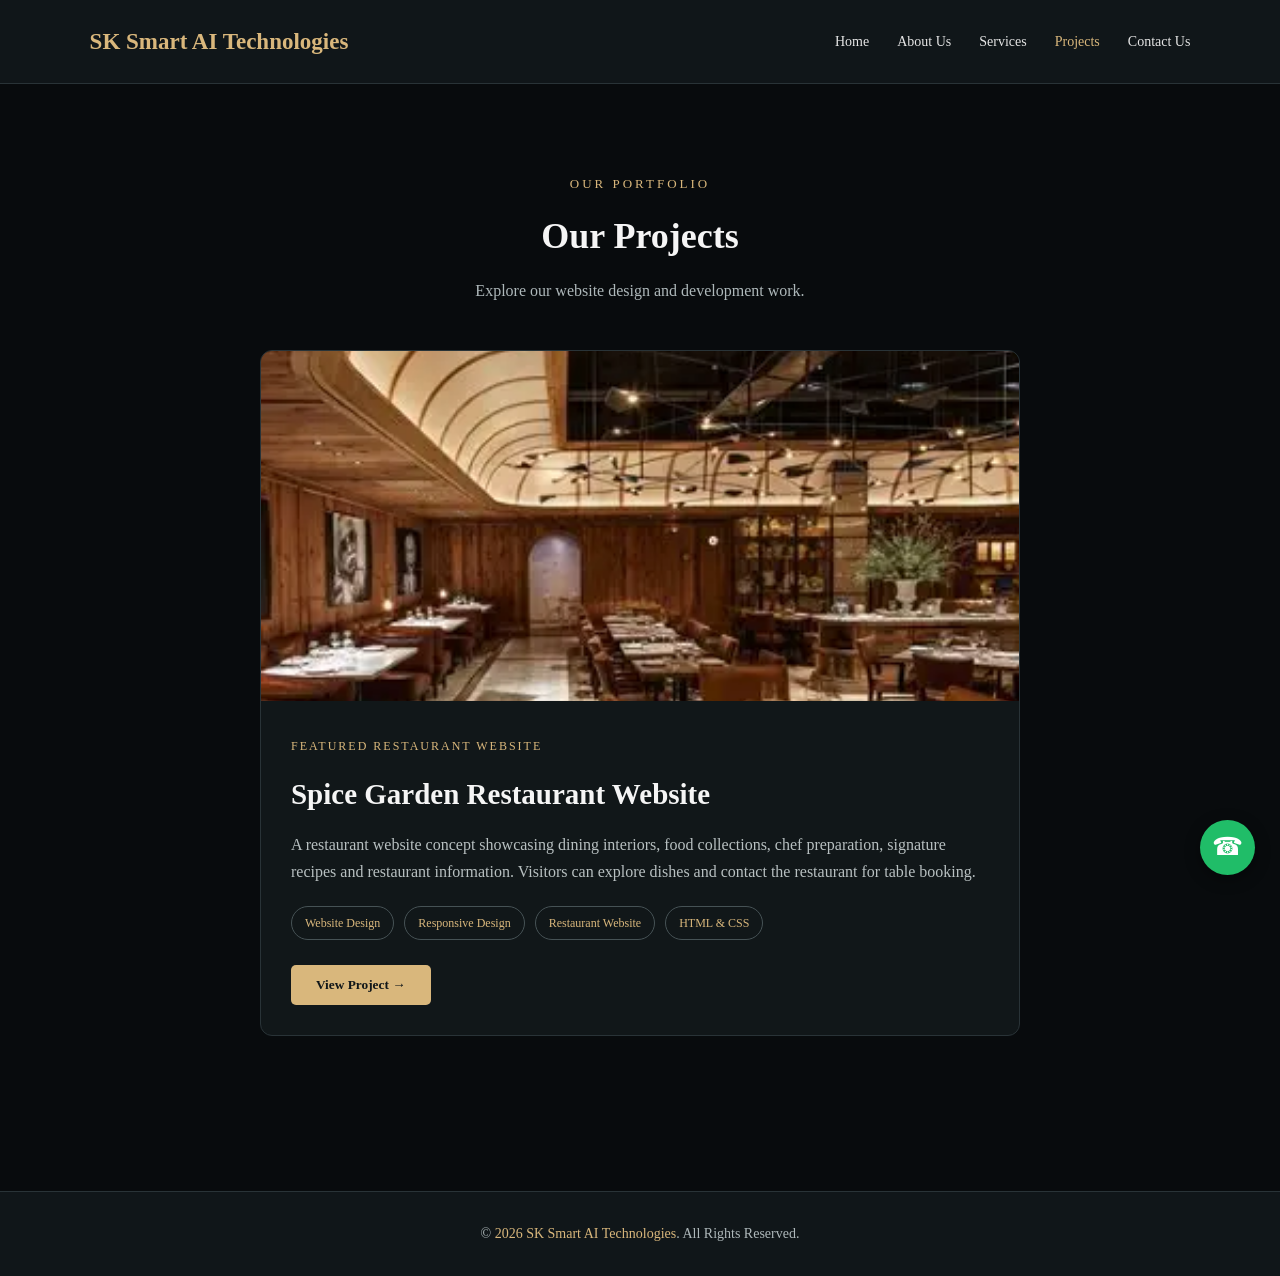
==== commit 9d4d8a02: "Update projects.html" ====
--- a/projects.html
+++ b/projects.html
@@ -5,11 +5,7 @@
     <meta name="viewport" content="width=device-width, initial-scale=1.0">
 
     <title>Our Projects | SK Smart AI Technologies</title>
-    <meta name="description" content="Explore the Spice Garden restaurant website project by SK Smart AI Technologies.">
-
-    <link rel="preconnect" href="https://fonts.googleapis.com">
-    <link rel="preconnect" href="https://fonts.gstatic.com" crossorigin>
-    <link href="https://fonts.googleapis.com/css2?family=Cormorant+Garamond:wght@400;600;700&family=Jost:wght@300;400;500;600&display=swap" rel="stylesheet">
+    <meta name="description" content="Explore the Spice Garden Restaurant Website project designed by SK Smart AI Technologies.">
 
     <style>
         * {
@@ -18,2757 +14,899 @@
             box-sizing: border-box;
         }
 
-        :root {
-            --bg: #070707;
-            --card: #121212;
-            --gold: #d7b06a;
-            --gold-soft: #f0d59a;
-            --text: #ece7dd;
-            --muted: #9b968d;
-            --border: #262626;
-            --whatsapp: #20c96b;
-        }
-
-        html { scroll-behavior: smooth; }
+        html {
+            scroll-behavior: smooth;
+        }
 
         body {
-            font-family: "Jost", Arial, sans-serif;
-            color: var(--text);
-            background: var(--bg);
+            font-family: Georgia, serif;
+            background: #080b0d;
+            color: #f5f5f5;
             line-height: 1.7;
-            min-height: 100vh;
-        }
-
-        body::before {
-            content: "";
-            position: fixed;
-            inset: 0;
-            pointer-events: none;
-            opacity: .25;
-            background-image: radial-gradient(circle, var(--gold) 1px, transparent 1.6px);
-            background-size: 180px 220px;
-            z-index: 0;
-        }
-
-        a { color: inherit; text-decoration: none; }
-        img { display: block; width: 100%; }
-        button { font-family: inherit; cursor: pointer; }
-
-        .page { position: relative; z-index: 1; }
-
-        .container {
-            width: min(1120px, 90%);
-            margin: auto;
-        }
-
-        .topbar {
+        }
+
+        a {
+            color: inherit;
+            text-decoration: none;
+        }
+
+        img {
+            display: block;
+            width: 100%;
+            object-fit: cover;
+        }
+
+        /* NAVIGATION */
+
+        header {
+            width: 100%;
+            padding: 22px 7%;
+            display: flex;
+            justify-content: space-between;
+            align-items: center;
+            background: #101619;
+            border-bottom: 1px solid #293337;
             position: sticky;
             top: 0;
             z-index: 100;
-            background: rgba(7,7,7,.95);
-            backdrop-filter: blur(8px);
-            border-bottom: 1px solid var(--border);
-        }
-
-        .topbar-inner {
-            min-height: 70px;
+        }
+
+        .logo {
+            font-size: 23px;
+            font-weight: bold;
+            color: #d9b77c;
+        }
+
+        nav {
+            display: flex;
+            gap: 28px;
+            flex-wrap: wrap;
+        }
+
+        nav a {
+            font-size: 14px;
+            color: #e5e5e5;
+            transition: 0.3s;
+        }
+
+        nav a:hover,
+        nav a.active {
+            color: #d9b77c;
+        }
+
+        /* COMMON */
+
+        .container {
+            width: 86%;
+            max-width: 1200px;
+            margin: auto;
+        }
+
+        .section-title {
+            text-align: center;
+            margin-bottom: 45px;
+        }
+
+        .section-title span {
+            color: #d9b77c;
+            font-size: 13px;
+            letter-spacing: 3px;
+            text-transform: uppercase;
+        }
+
+        .section-title h2 {
+            font-size: 36px;
+            margin-top: 10px;
+        }
+
+        .section-title p {
+            color: #aeb8ba;
+            margin-top: 10px;
+        }
+
+        /* PROJECT LIST */
+
+        .projects-section {
+            padding: 85px 0;
+        }
+
+        .projects-grid {
+            display: grid;
+            grid-template-columns: minmax(0, 760px);
+            justify-content: center;
+        }
+
+        .project-card {
+            background: #111719;
+            border: 1px solid #293337;
+            border-radius: 12px;
+            overflow: hidden;
+            transition: 0.3s;
+        }
+
+        .project-card:hover {
+            transform: translateY(-6px);
+            border-color: #d9b77c;
+        }
+
+        .project-card img {
+            height: 350px;
+        }
+
+        .project-content {
+            padding: 30px;
+        }
+
+        .project-category {
+            color: #d9b77c;
+            font-size: 12px;
+            letter-spacing: 2px;
+            text-transform: uppercase;
+        }
+
+        .project-content h2 {
+            font-size: 29px;
+            margin: 12px 0;
+        }
+
+        .project-content p {
+            color: #b8c0c1;
+            margin-bottom: 20px;
+        }
+
+        .tags {
+            display: flex;
+            flex-wrap: wrap;
+            gap: 10px;
+            margin-bottom: 25px;
+        }
+
+        .tags span {
+            border: 1px solid #465255;
+            padding: 6px 13px;
+            border-radius: 20px;
+            color: #d9b77c;
+            font-size: 12px;
+        }
+
+        .primary-btn {
+            display: inline-block;
+            padding: 12px 25px;
+            background: #d9b77c;
+            color: #101619;
+            border-radius: 5px;
+            font-weight: bold;
+            border: none;
+            cursor: pointer;
+            font-family: inherit;
+            transition: 0.3s;
+        }
+
+        .primary-btn:hover {
+            background: #f0d6a5;
+            transform: translateY(-2px);
+        }
+
+        /* PROJECT DETAILS */
+
+        #projectDetails {
+            display: none;
+            padding: 65px 0;
+        }
+
+        .back-btn {
+            display: inline-block;
+            color: #d9b77c;
+            margin-bottom: 30px;
+            cursor: pointer;
+            background: none;
+            border: none;
+            font-family: inherit;
+            font-size: 15px;
+        }
+
+        .project-hero {
+            min-height: 420px;
             display: flex;
             align-items: center;
-            justify-content: space-between;
-            gap: 16px;
-        }
-
-        .brand {
-            font-family: "Cormorant Garamond", Georgia, serif;
-            font-size: 22px;
-            font-weight: 700;
-        }
-
-        .brand span { color: var(--gold); }
-
-        .topbar-links {
-            display: flex;
-            align-items: center;
-            gap: 22px;
+            padding: 55px;
+            border-radius: 12px;
+            background:
+                linear-gradient(90deg, rgba(0,0,0,.88), rgba(0,0,0,.25)),
+                url("images/restaurant-interior.jpg") center/cover;
+            margin-bottom: 65px;
+        }
+
+        .hero-content {
+            max-width: 650px;
+        }
+
+        .hero-content span {
+            color: #e5c58f;
+            letter-spacing: 3px;
+            font-size: 13px;
+        }
+
+        .hero-content h1 {
+            font-size: 48px;
+            margin: 15px 0;
+        }
+
+        .hero-content p {
+            color: #eeeeee;
+            font-size: 16px;
+        }
+
+        .detail-section {
+            margin-bottom: 70px;
+        }
+
+        .detail-section h2 {
+            font-size: 30px;
+            margin-bottom: 18px;
+            color: #e5c58f;
+        }
+
+        .detail-section p {
+            color: #c0c9ca;
+            margin-bottom: 15px;
+        }
+
+        .feature-grid {
+            display: grid;
+            grid-template-columns: repeat(auto-fit, minmax(220px, 1fr));
+            gap: 20px;
+            margin-top: 25px;
+        }
+
+        .feature-card {
+            background: #111719;
+            border: 1px solid #293337;
+            padding: 25px;
+            border-radius: 9px;
+        }
+
+        .feature-card h3 {
+            color: #e5c58f;
+            margin-bottom: 10px;
+        }
+
+        .feature-card p {
             font-size: 14px;
-        }
-
-        .topbar-links a { color: #bdb7ab; }
-        .topbar-links a:hover,
-        .topbar-links a.active { color: var(--gold); }
-
-        .btn {
-            display: inline-flex;
-            align-items: center;
-            justify-content: center;
-            padding: 12px 24px;
-            border-radius: 4px;
-            border: none;
-            font-size: 13px;
-            font-weight: 500;
-            letter-spacing: 1.5px;
-            text-transform: uppercase;
-            transition: .25s;
-        }
-
-        .btn:hover { transform: translateY(-2px); }
-
-        .btn-whatsapp {
-            background: var(--whatsapp);
-            color: white;
-        }
-
-        .btn-whatsapp:hover { background: #16aa58; }
-
-        .landing { padding: 70px 0 110px; }
-
-        .page-title {
-            font-family: "Cormorant Garamond", Georgia, serif;
-            font-size: clamp(38px, 5vw, 56px);
-            margin-bottom: 36px;
-        }
-
-        /* Only one project card */
-        .projects-grid {
-            display: grid;
-            grid-template-columns: minmax(0, 650px);
-            justify-content: center;
-            gap: 28px;
-        }
-
-        .project-card {
-            background: var(--card);
-            border: 1px solid var(--border);
-            border-radius: 20px;
-            padding: 16px;
-            transition: .3s;
-        }
-
-        .project-card:hover {
-            transform: translateY(-5px);
-            border-color: #665033;
-        }
-
-        .project-cover {
-            position: relative;
-            height: 330px;
-            border-radius: 14px;
-            overflow: hidden;
-            background: #1e1e1e;
-        }
-
-        .project-cover img {
-            width: 100%;
-            height: 100%;
-            object-fit: cover;
-            transition: transform .6s;
-        }
-
-        .project-card:hover .project-cover img {
-            transform: scale(1.05);
-        }
-
-        .project-body { padding: 23px 5px 8px; }
-
-        .project-category {
-            display: inline-block;
-            color: var(--gold);
-            font-size: 11px;
-            letter-spacing: 2px;
-            text-transform: uppercase;
-            margin-bottom: 9px;
-        }
-
-        .project-body h2 {
-            font-family: "Cormorant Garamond", Georgia, serif;
-            font-size: 29px;
-            color: white;
-            line-height: 1.2;
-            margin-bottom: 12px;
-        }
-
-        .project-body p {
-            color: #d6d0c4;
-            font-size: 14px;
-            margin-bottom: 18px;
-        }
-
-        .project-tags,
-        .tag-row,
-        .recipe-meta {
-            display: flex;
-            flex-wrap: wrap;
-            gap: 8px;
-        }
-
-        .project-tags { margin-bottom: 20px; }
-
-        .project-tags span,
-        .tag-row span,
-        .recipe-meta span {
-            padding: 5px 10px;
-            border: 1px solid #3a3a3a;
-            border-radius: 20px;
-            color: #cfc9bd;
-            font-size: 12px;
-        }
-
-        .open-link {
-            display: inline-block;
-            background: none;
-            border: none;
-            color: var(--gold);
-            font-size: 15px;
-            padding: 4px 0;
-        }
-
-        .open-link:hover { color: var(--gold-soft); }
-
-        .wa-badge {
-            position: absolute;
-            right: 15px;
-            bottom: 15px;
-            width: 48px;
-            height: 48px;
-            border-radius: 50%;
-            display: flex;
-            align-items: center;
-            justify-content: center;
-            background: var(--whatsapp);
-            color: white;
-            font-size: 23px;
-        }
-
-        .view[hidden], .lightbox[hidden] { display: none; }
-
-        .detail-hero {
-            position: relative;
-            height: 62vh;
-            min-height: 380px;
-            overflow: hidden;
-            background: #111;
-        }
-
-        .detail-hero img {
-            height: 100%;
-            object-fit: cover;
-            filter: brightness(.7);
-        }
-
-        .detail-hero-text {
-            position: absolute;
-            inset: 0;
-            display: flex;
-            align-items: flex-end;
-            padding-bottom: 55px;
-            background: linear-gradient(to top, rgba(7,7,7,.95), transparent);
-        }
-
-        .eyebrow {
-            display: inline-block;
-            color: var(--gold);
-            font-size: 12px;
-            letter-spacing: 3px;
-            text-transform: uppercase;
-            margin-bottom: 12px;
-        }
-
-        .detail-hero h1 {
-            font-family: "Cormorant Garamond", Georgia, serif;
-            font-size: clamp(44px, 7vw, 80px);
-            line-height: 1.05;
-            color: white;
-            margin-bottom: 14px;
-        }
-
-        .detail-hero h1 em { color: var(--gold); }
-        .detail-hero p { max-width: 620px; color: #d6d0c4; }
-
-        .back-row { padding-top: 22px; }
-
-        .back-btn {
-            background: none;
-            border: none;
-            color: var(--muted);
-            font-size: 14px;
-        }
-
-        .back-btn:hover { color: var(--gold); }
-
-        .detail-section { padding: 75px 0 25px; }
-
-        .section-head { margin-bottom: 32px; }
-
-        .section-head h2 {
-            font-family: "Cormorant Garamond", Georgia, serif;
-            font-size: clamp(30px, 4vw, 42px);
-            color: white;
-            line-height: 1.2;
-            margin-bottom: 10px;
-        }
-
-        .section-head p { color: var(--muted); max-width: 640px; }
-
-        .intro-text, .dining-intro {
-            display: grid;
-            grid-template-columns: 1fr 1fr;
-            gap: 40px;
-            align-items: center;
-        }
-
-        .intro-text p, .dining-intro p {
-            color: #d6d0c4;
-            margin-bottom: 16px;
-        }
-
-        .stat-row { display: flex; gap: 14px; flex-wrap: wrap; }
-
-        .stat {
-            flex: 1;
-            min-width: 120px;
-            background: var(--card);
-            border: 1px solid var(--border);
-            border-radius: 14px;
-            padding: 22px;
-        }
-
-        .stat strong {
-            display: block;
-            font-family: "Cormorant Garamond", Georgia, serif;
-            font-size: 36px;
-            color: var(--gold);
-        }
-
-        .stat span {
-            color: var(--muted);
-            font-size: 11px;
-            letter-spacing: 1px;
-            text-transform: uppercase;
-        }
-
-        .card-grid, .point-grid {
-            display: grid;
-            grid-template-columns: repeat(3, 1fr);
-            gap: 22px;
-        }
-
-        .point-grid {
-            grid-template-columns: repeat(2, 1fr);
-            margin-top: 30px;
-        }
-
-        .info-card, .dining-facts {
-            background: var(--card);
-            border: 1px solid var(--border);
-            border-radius: 16px;
-            padding: 28px 24px;
-        }
-
-        .info-card .num {
-            display: inline-flex;
-            align-items: center;
-            justify-content: center;
-            width: 42px;
-            height: 42px;
-            border: 1px solid #3a3024;
-            border-radius: 50%;
-            color: var(--gold);
-            margin-bottom: 16px;
-        }
-
-        .info-card h3, .dining-facts h3 {
-            font-family: "Cormorant Garamond", Georgia, serif;
-            font-size: 24px;
-            color: white;
-            margin-bottom: 8px;
-        }
-
-        .info-card p { color: var(--muted); font-size: 14px; }
-
-        .tag-row { margin-top: 20px; }
-
-        .dining-facts ul { list-style: none; }
-
-        .dining-facts li {
-            padding: 10px 0;
-            border-bottom: 1px solid var(--border);
-            color: #cfc9bd;
-            font-size: 14px;
-        }
+            margin: 0;
+        }
+
+        /* IMAGE GALLERY */
 
         .gallery {
             display: grid;
             grid-template-columns: repeat(3, 1fr);
             gap: 18px;
-        }
-
-        .gallery figure {
-            position: relative;
-            border-radius: 14px;
-            overflow: hidden;
-            background: var(--card);
-            border: 1px solid var(--border);
-            cursor: zoom-in;
-        }
-
-        .gallery figure.wide { grid-column: span 2; }
+            margin-top: 25px;
+        }
 
         .gallery img {
-            height: 260px;
-            object-fit: cover;
-            transition: transform .5s;
-        }
-
-        .gallery figure:hover img { transform: scale(1.04); }
-
-        .gallery figcaption {
-            position: absolute;
-            bottom: 0;
-            width: 100%;
-            padding: 35px 16px 14px;
-            background: linear-gradient(to top, rgba(0,0,0,.85), transparent);
-            color: white;
-            font-size: 14px;
-        }
+            height: 220px;
+            border-radius: 9px;
+            cursor: pointer;
+            transition: 0.3s;
+        }
+
+        .gallery img:hover {
+            transform: scale(1.03);
+        }
+
+        .chef-section {
+            display: grid;
+            grid-template-columns: 1fr 1fr;
+            gap: 35px;
+            align-items: center;
+        }
+
+        .chef-section img {
+            height: 360px;
+            border-radius: 10px;
+        }
+
+        /* RECIPES */
 
         .recipe-grid {
             display: grid;
-            grid-template-columns: repeat(3, 1fr);
-            gap: 22px;
+            grid-template-columns: repeat(auto-fit, minmax(210px, 1fr));
+            gap: 20px;
+            margin-top: 25px;
         }
 
         .recipe-card {
-            background: var(--card);
-            border: 1px solid var(--border);
-            border-radius: 16px;
+            background: #111719;
+            border: 1px solid #293337;
+            border-radius: 9px;
             overflow: hidden;
-            display: flex;
-            flex-direction: column;
-        }
-
-        .recipe-image { height: 210px; overflow: hidden; cursor: zoom-in; }
-        .recipe-image img { height: 100%; object-fit: cover; }
-
-        .recipe-info {
-            padding: 20px;
-            flex: 1;
-            display: flex;
-            flex-direction: column;
-        }
-
-        .recipe-info h3 {
-            font-family: "Cormorant Garamond", Georgia, serif;
-            font-size: 24px;
+        }
+
+        .recipe-card img {
+            height: 170px;
+        }
+
+        .recipe-card h3 {
+            padding: 15px;
+            font-size: 17px;
+            color: #e5c58f;
+        }
+
+        /* CONTACT BAND */
+
+        .contact-band {
+            background: #182124;
+            border: 1px solid #394448;
+            padding: 45px 30px;
+            text-align: center;
+            border-radius: 12px;
+        }
+
+        .contact-band h2 {
+            color: #e5c58f;
+            font-size: 30px;
+            margin-bottom: 12px;
+        }
+
+        .contact-band p {
+            color: #c0c9ca;
+            margin-bottom: 22px;
+        }
+
+        /* LIGHTBOX */
+
+        .lightbox {
+            display: none;
+            position: fixed;
+            inset: 0;
+            background: rgba(0,0,0,.94);
+            z-index: 500;
+            justify-content: center;
+            align-items: center;
+            padding: 25px;
+        }
+
+        .lightbox img {
+            max-width: 90%;
+            max-height: 85vh;
+            width: auto;
+            border-radius: 8px;
+        }
+
+        .lightbox-close {
+            position: absolute;
+            top: 20px;
+            right: 35px;
             color: white;
-        }
-
-        .recipe-price {
-            color: var(--gold);
-            font-size: 22px;
-            font-weight: 600;
-            margin: 5px 0 12px;
-        }
-
-        .recipe-info > p { color: var(--muted); font-size: 14px; }
-
-        .recipe-note {
-            color: #d6d0c4 !important;
-            font-style: italic;
-            border-left: 2px solid var(--gold);
-            padding-left: 12px;
-            margin: 15px 0;
-        }
-
-        .book-btn { margin-top: auto; width: 100%; }
-
-        .contact-band {
-            margin-top: 80px;
-            background: var(--card);
-            border-top: 1px solid var(--border);
-            padding: 70px 0;
-        }
-
-        .contact-grid {
-            display: grid;
-            grid-template-columns: 1fr 1fr;
-            gap: 50px;
-            align-items: center;
-        }
-
-        .contact-grid h2 {
-            font-family: "Cormorant Garamond", Georgia, serif;
-            font-size: 40px;
+            font-size: 38px;
+            cursor: pointer;
+        }
+
+        /* FOOTER */
+
+        footer {
+            background: #101619;
+            border-top: 1px solid #293337;
+            padding: 30px 7%;
+            text-align: center;
+            color: #aeb8ba;
+            font-size: 14px;
+            margin-top: 70px;
+        }
+
+        footer span {
+            color: #d9b77c;
+        }
+
+        .whatsapp {
+            position: fixed;
+            right: 25px;
+            bottom: 25px;
+            width: 55px;
+            height: 55px;
+            background: #20bd68;
             color: white;
-            line-height: 1.2;
-            margin-bottom: 14px;
-        }
-
-        .contact-grid > div > p {
-            color: var(--muted);
-            margin-bottom: 26px;
-        }
-
-        .contact-list { display: flex; flex-direction: column; }
-
-        .contact-item {
-            display: flex;
-            flex-direction: column;
-            padding: 14px 0;
-            border-bottom: 1px solid var(--border);
-        }
-
-        .contact-item span {
-            color: var(--muted);
-            font-size: 11px;
-            letter-spacing: 1.8px;
-            text-transform: uppercase;
-        }
-
-        .contact-item a { color: var(--text); overflow-wrap: anywhere; }
-        .contact-item a:hover { color: var(--gold); }
-
-        .footer {
-            padding: 30px 0;
-            color: var(--muted);
-            font-size: 12px;
-        }
-
-        .footer-inner {
-            display: flex;
-            align-items: center;
-            justify-content: space-between;
-            flex-wrap: wrap;
-            gap: 14px;
-        }
-
-        .footer-brand {
-            font-family: "Cormorant Garamond", Georgia, serif;
-            color: white;
-            font-size: 18px;
-        }
-
-        .whatsapp-float {
-            position: fixed;
-            right: 24px;
-            bottom: 24px;
-            z-index: 900;
-            width: 56px;
-            height: 56px;
             border-radius: 50%;
             display: flex;
+            justify-content: center;
             align-items: center;
-            justify-content: center;
-            background: var(--whatsapp);
-            color: white;
             font-size: 25px;
-        }
-
-        .lightbox {
-            position: fixed;
-            inset: 0;
-            z-index: 3000;
-            background: rgba(0,0,0,.93);
-            display: flex;
-            align-items: center;
-            justify-content: center;
-            padding: 20px;
-        }
-
-        .lightbox img {
-            max-width: min(1100px, 100%);
-            max-height: 88vh;
-            width: auto;
-            height: auto;
-        }
-
-        .lightbox-close {
-            position: absolute;
-            top: 16px;
-            right: 18px;
-            width: 44px;
-            height: 44px;
-            border-radius: 50%;
-            border: 1px solid #444;
-            background: #111;
-            color: white;
-            font-size: 26px;
-        }
-
-        @media (max-width: 900px) {
-            .card-grid, .recipe-grid { grid-template-columns: repeat(2, 1fr); }
-            .intro-text, .dining-intro, .contact-grid {
+            z-index: 200;
+            box-shadow: 0 4px 15px rgba(0,0,0,.4);
+        }
+
+        @media (max-width: 768px) {
+            header {
+                flex-direction: column;
+                gap: 15px;
+            }
+
+            nav {
+                justify-content: center;
+                gap: 15px;
+            }
+
+            .container {
+                width: 90%;
+            }
+
+            .section-title h2 {
+                font-size: 29px;
+            }
+
+            .project-card img {
+                height: 240px;
+            }
+
+            .project-content h2 {
+                font-size: 24px;
+            }
+
+            .project-hero {
+                padding: 30px;
+                min-height: 350px;
+            }
+
+            .hero-content h1 {
+                font-size: 34px;
+            }
+
+            .gallery {
+                grid-template-columns: repeat(2, 1fr);
+            }
+
+            .chef-section {
                 grid-template-columns: 1fr;
-                gap: 30px;
-            }
-        }
-
-        @media (max-width: 640px) {
-            .topbar-inner { min-height: 64px; }
-            .brand { font-size: 16px; white-space: normal; }
-            .topbar-links { gap: 12px; font-size: 12px; }
-            .topbar-links a:not(.keep) { display: none; }
-            .gallery, .recipe-grid, .card-grid, .point-grid {
+            }
+
+            .chef-section img {
+                height: 260px;
+            }
+        }
+
+        @media (max-width: 480px) {
+            .gallery {
                 grid-template-columns: 1fr;
             }
-            .gallery figure.wide { grid-column: span 1; }
-            .project-cover { height: 230px; }
-            .detail-hero { height: 56vh; }
-            .gallery img { height: 230px; }
-            .stat { min-width: 100%; }
-            .contact-grid h2 { font-size: 32px; }
+
+            .gallery img {
+                height: 230px;
+            }
+
+            .project-content {
+                padding: 22px;
+            }
         }
     </style>
 </head>
 
 <body>
-<div class="page">
-
-    <header class="topbar">
-        <div class="container topbar-inner">
-            <a class="brand" href="index.html">
-                SK Smart <span>AI Technologies</span>
-            </a>
-
-            <nav class="topbar-links">
-                <a href="index.html">Home</a>
-                <a href="about.html">About</a>
-                <a href="services.html">Services</a>
-                <a href="projects.html" class="active">Projects</a>
-                <a href="contact-page.html" class="keep">Contact</a>
-            </nav>
+
+    <!-- NAVIGATION -->
+    <header>
+        <a href="index.html" class="logo">SK Smart AI Technologies</a>
+
+        <nav>
+            <a href="index.html">Home</a>
+            <a href="about.html">About Us</a>
+            <a href="services.html">Services</a>
+            <a href="projects.html" class="active">Projects</a>
+            <a href="contact-page.html">Contact Us</a>
+        </nav>
+    </header>
+
+
+    <!-- PROJECT LIST -->
+    <section class="projects-section" id="projectsList">
+        <div class="container">
+
+            <div class="section-title">
+                <span>Our Portfolio</span>
+                <h2>Our Projects</h2>
+                <p>Explore our website design and development work.</p>
+            </div>
+
+            <div class="projects-grid">
+
+                <!-- ONLY PROJECT: SPICE GARDEN -->
+                <div class="project-card">
+
+                    <img
+                        src="images/restaurant-interior.jpg"
+                        alt="Spice Garden Restaurant Website"
+                    >
+
+                    <div class="project-content">
+
+                        <span class="project-category">
+                            Featured Restaurant Website
+                        </span>
+
+                        <h2>Spice Garden Restaurant Website</h2>
+
+                        <p>
+                            A restaurant website concept showcasing dining
+                            interiors, food collections, chef preparation,
+                            signature recipes and restaurant information.
+                            Visitors can explore dishes and contact the
+                            restaurant for table booking.
+                        </p>
+
+                        <div class="tags">
+                            <span>Website Design</span>
+                            <span>Responsive Design</span>
+                            <span>Restaurant Website</span>
+                            <span>HTML & CSS</span>
+                        </div>
+
+                        <button class="primary-btn" onclick="openProject()">
+                            View Project →
+                        </button>
+
+                    </div>
+                </div>
+
+            </div>
         </div>
-    </header>
-
-    <!-- PROJECT LISTING: SPICE GARDEN ONLY -->
-    <main id="landingView" class="view">
-        <section class="landing">
-            <div class="container">
-                <h1 class="page-title">Our Projects</h1>
-
-                <div class="projects-grid">
-                    <article class="project-card">
-                        <div class="project-cover">
-                            <img src="images/restaurant-interior.jpg"
-                                 alt="Spice Garden restaurant interior"
-                                 loading="lazy">
-
-                            <a class="wa-badge"
-                               href="https://wa.me/919361483073?text=Hello%2C%20I%20would%20like%20to%20book%20a%20restaurant%20website%20project."
-                               target="_blank"
-                               rel="noopener noreferrer"
-                               title="Book on WhatsApp">☎</a>
-                        </div>
-
-                        <div class="project-body">
-                            <span class="project-category">
-                                Project 01 · Restaurant Website
-                            </span>
-
-                            <h2>Spice Garden Restaurant Website</h2>
-
-                            <p>
-                                A restaurant website concept showcasing dining
-                                interiors, chef preparation, signature recipes
-                                and menu prices. Visitors can explore dishes
-                                and contact the restaurant for table bookings.
-                            </p>
-
-                            <div class="project-tags">
-                                <span>HTML</span>
-                                <span>CSS</span>
-                                <span>JavaScript</span>
-                                <span>Responsive Design</span>
-                            </div>
-
-                            <button class="open-link" type="button" id="openProject">
-                                Explore Project →
-                            </button>
-                        </div>
-                    </article>
-                </div>
-            </div>
-        </section>
-    </main>
-
-    <!-- SPICE GARDEN DETAILS -->
-    <main id="detailView" class="view" hidden>
-
-        <section class="detail-hero">
-            <img src="images/restaurant-food.jpg" alt="Spice Garden signature food">
-
-            <div class="detail-hero-text">
-                <div class="container">
-                    <span class="eyebrow">Demo Restaurant Concept</span>
-                    <h1>Spice Garden <em>Restaurant</em></h1>
+    </section>
+
+
+    <!-- SPICE GARDEN PROJECT DETAILS -->
+    <section id="projectDetails">
+        <div class="container">
+
+            <button class="back-btn" onclick="closeProject()">
+                ← Back to Projects
+            </button>
+
+            <!-- HERO -->
+            <div class="project-hero">
+                <div class="hero-content">
+                    <span>RESTAURANT WEBSITE PROJECT</span>
+
+                    <h1>Spice Garden</h1>
+
                     <p>
-                        Interior, chef preparation and recipes,
-                        arranged the way a guest would look for them on a phone.
+                        Experience a restaurant website designed to present
+                        delicious food, a welcoming dining atmosphere,
+                        signature recipes and essential restaurant information
+                        through a clean and responsive layout.
                     </p>
                 </div>
             </div>
-        </section>
-
-        <div class="container back-row">
-            <button class="back-btn" id="backToProjects">← Back to projects</button>
-        </div>
-
-        <section class="detail-section">
-            <div class="container intro-text">
+
+
+            <!-- ABOUT -->
+            <div class="detail-section">
+                <h2>About the Project</h2>
+
+                <p>
+                    Spice Garden is a restaurant website concept created
+                    to provide visitors with an attractive online experience.
+                    The website introduces the restaurant, displays its
+                    dining atmosphere and highlights food collections.
+                </p>
+
+                <p>
+                    The design focuses on simple navigation, attractive
+                    food photography, readable content and a responsive
+                    layout that works across desktop and mobile devices.
+                </p>
+            </div>
+
+
+            <!-- WEBSITE FEATURES -->
+            <div class="detail-section">
+                <h2>What This Website Offers</h2>
+
+                <div class="feature-grid">
+
+                    <div class="feature-card">
+                        <h3>Restaurant Introduction</h3>
+                        <p>
+                            Presents the restaurant, its atmosphere and
+                            dining experience.
+                        </p>
+                    </div>
+
+                    <div class="feature-card">
+                        <h3>Food Gallery</h3>
+                        <p>
+                            Displays food collections and restaurant
+                            interior photographs.
+                        </p>
+                    </div>
+
+                    <div class="feature-card">
+                        <h3>Recipe Collection</h3>
+                        <p>
+                            Highlights popular dishes through an
+                            attractive recipe gallery.
+                        </p>
+                    </div>
+
+                    <div class="feature-card">
+                        <h3>Contact Information</h3>
+                        <p>
+                            Helps visitors connect with the restaurant
+                            for enquiries and reservations.
+                        </p>
+                    </div>
+
+                </div>
+            </div>
+
+
+            <!-- RESTAURANT GALLERY -->
+            <div class="detail-section">
+                <h2>Restaurant Gallery</h2>
+
+                <p>
+                    A visual look at the restaurant environment,
+                    food presentation and dining experience.
+                </p>
+
+                <div class="gallery">
+
+                    <img src="images/restaurant-interior.jpg"
+                         alt="Restaurant interior">
+
+                    <img src="images/restaurant-food.jpg"
+                         alt="Restaurant food">
+
+                    <img src="images/cafe-coffee.jpg"
+                         alt="Coffee presentation">
+
+                    <img src="images/bakery-display.jpg"
+                         alt="Food display">
+
+                    <img src="images/restaurant-chef.jpg"
+                         alt="Restaurant chef">
+
+                    <img src="images/cakes.jpg"
+                         alt="Cake collection">
+
+                </div>
+            </div>
+
+
+            <!-- CHEF PREPARATION -->
+            <div class="detail-section chef-section">
+
                 <div>
-                    <span class="eyebrow">About the Concept</span>
-                    <div class="section-head">
-                        <h2>A Warm Space for Family Meals</h2>
-                    </div>
+                    <h2>Freshly Prepared with Care</h2>
+
                     <p>
-                        Spice Garden is a demo restaurant. The site opens with
-                        the dining room so guests know what to expect, then
-                        moves into the food. Each recipe has its own card
-                        with a photo and a short note.
+                        The website also highlights the food preparation
+                        experience and the effort behind every dish.
                     </p>
+
                     <p>
-                        The menu covers South Indian breakfast, rice dishes,
-                        grills, curries and vegetarian thalis.
+                        Through food photography and carefully organized
+                        content, visitors can explore the restaurant's
+                        culinary experience.
                     </p>
                 </div>
 
-                <div class="stat-row">
-                    <div class="stat"><strong>10+</strong><span>Signature recipes</span></div>
-                    <div class="stat"><strong>3</strong><span>Menu sections</span></div>
-                    <div class="stat"><strong>100%</strong><span>Mobile friendly</span></div>
+                <img src="images/chef-preparation.jpg"
+                     alt="Chef preparing food">
+
+            </div>
+
+
+            <!-- RECIPES -->
+            <div class="detail-section">
+
+                <h2>Popular Food Collection</h2>
+
+                <p>
+                    Explore a collection of popular dishes displayed
+                    through the restaurant's food gallery.
+                </p>
+
+                <div class="recipe-grid">
+
+                    <div class="recipe-card">
+                        <img src="images/chicken-curry.jpg"
+                             alt="Chicken curry">
+                        <h3>Chicken Curry</h3>
+                    </div>
+
+                    <div class="recipe-card">
+                        <img src="images/biriyani-main.jpg"
+                             alt="Biryani">
+                        <h3>Chicken Biryani</h3>
+                    </div>
+
+                    <div class="recipe-card">
+                        <img src="images/chicke-65.jpg.jpg"
+                             alt="Chicken 65">
+                        <h3>Chicken 65</h3>
+                    </div>
+
+                    <div class="recipe-card">
+                        <img src="images/fried rice-recipe.jpg.jpg"
+                             alt="Fried rice">
+                        <h3>Fried Rice</h3>
+                    </div>
+
+                    <div class="recipe-card">
+                        <img src="images/mutton-recipe.jpg"
+                             alt="Mutton dish">
+                        <h3>Mutton Special</h3>
+                    </div>
+
+                    <div class="recipe-card">
+                        <img src="images/idli-recipe.jpg"
+                             alt="Idli">
+                        <h3>Idli</h3>
+                    </div>
+
+                    <div class="recipe-card">
+                        <img src="images/recipe-dosa.jpg"
+                             alt="Dosa">
+                        <h3>Dosa</h3>
+                    </div>
+
+                    <div class="recipe-card">
+                        <img src="images/recipe-burger.webp"
+                             alt="Burger">
+                        <h3>Burger</h3>
+                    </div>
+
+                    <div class="recipe-card">
+                        <img src="images/pizza-fastfood.jpg"
+                             alt="Pizza">
+                        <h3>Pizza</h3>
+                    </div>
+
+                    <div class="recipe-card">
+                        <img src="images/veg-meals.jpg"
+                             alt="Vegetarian meals">
+                        <h3>Vegetarian Meals</h3>
+                    </div>
+
                 </div>
             </div>
-        </section>
-
-        <section class="detail-section">
-            <div class="container">
-                <div class="section-head">
-                    <span class="eyebrow">Why It Helps</span>
-                    <h2>What a Restaurant Website Does for You</h2>
-                    <p>A good website answers the questions guests ask before they call.</p>
-                </div>
-
-                <div class="card-grid">
-                    <article class="info-card">
-                        <span class="num">01</span>
-                        <h3>Show the Menu</h3>
-                        <p>Guests can see prices, dishes and portions without asking for a printed menu.</p>
-                    </article>
-                    <article class="info-card">
-                        <span class="num">02</span>
-                        <h3>Show the Space</h3>
-                        <p>Photos of the dining room, kitchen and garden help families decide where to sit.</p>
-                    </article>
-                    <article class="info-card">
-                        <span class="num">03</span>
-                        <h3>Take Bookings</h3>
-                        <p>A Book Now button lets guests contact the restaurant directly.</p>
-                    </article>
-                </div>
-
-                <div class="tag-row">
-                    <span>Opening hours</span>
-                    <span>Location map</span>
-                    <span>Table booking</span>
-                    <span>Takeaway orders</span>
-                    <span>Special offers</span>
-                    <span>Festival menus</span>
+
+
+            <!-- HOW IT WORKS -->
+            <div class="detail-section">
+                <h2>Website Highlights</h2>
+
+                <div class="feature-grid">
+
+                    <div class="feature-card">
+                        <h3>01. Explore</h3>
+                        <p>
+                            Visitors can explore restaurant information
+                            and food collections.
+                        </p>
+                    </div>
+
+                    <div class="feature-card">
+                        <h3>02. Discover</h3>
+                        <p>
+                            Visitors can discover popular dishes
+                            and restaurant highlights.
+                        </p>
+                    </div>
+
+                    <div class="feature-card">
+                        <h3>03. Connect</h3>
+                        <p>
+                            Visitors can contact the restaurant
+                            for further enquiries.
+                        </p>
+                    </div>
+
                 </div>
             </div>
-        </section>
-
-        <section class="detail-section">
-            <div class="container">
-                <div class="section-head">
-                    <span class="eyebrow">Interior</span>
-                    <h2>The Dining Space</h2>
-                    <p>Tap any photo to view it larger.</p>
-                </div>
-
-                <div class="gallery">
-                    <figure class="wide" data-zoom>
-                        <img src="images/restaurant-interior.jpg" alt="Restaurant interior">
-                        <figcaption>Dining room</figcaption>
-                    </figure>
-                    <figure data-zoom>
-                        <img src="images/cafe-coffee.jpg" alt="Coffee served at a table">
-                        <figcaption>Coffee corner</figcaption>
-                    </figure>
-                    <figure data-zoom>
-                        <img src="images/bakery-display.jpg" alt="Bakery display">
-                        <figcaption>Dessert counter</figcaption>
-                    </figure>
-                    <figure data-zoom>
-                        <img src="images/restaurant-chef.jpg" alt="Chef working">
-                        <figcaption>Open kitchen</figcaption>
-                    </figure>
-                    <figure data-zoom>
-                        <img src="images/cakes.jpg" alt="Assorted cakes">
-                        <figcaption>Celebration cakes</figcaption>
-                    </figure>
-                </div>
-
-                <div class="dining-intro" style="margin-top:60px;">
-                    <div>
-                        <span class="eyebrow">The Experience</span>
-                        <h2 style="font-family:'Cormorant Garamond',Georgia,serif;font-size:36px;color:white;margin-bottom:18px;">
-                            Relaxed Seating for Every Occasion
-                        </h2>
-                        <p>
-                            The dining room is set up for quiet family dinners,
-                            small celebrations and weekend lunches with friends.
-                        </p>
-                        <p>
-                            Warm lighting, wooden tables and a clear view
-                            into the kitchen make the room feel welcoming.
-                        </p>
-                    </div>
-
-                    <div class="dining-facts">
-                        <h3>Good to Know</h3>
-                        <ul>
-                            <li>Table booking for groups of two to twelve</li>
-                            <li>Garden seating for evenings and weekends</li>
-                            <li>Private area for birthdays and functions</li>
-                            <li>Child-friendly seating and a kids menu</li>
-                            <li>Wheelchair access at the entrance</li>
-                        </ul>
-                    </div>
-                </div>
-
-                <div class="point-grid">
-                    <article class="info-card"><span class="num">A</span><h3>Family Tables</h3><p>Larger tables for families and groups.</p></article>
-                    <article class="info-card"><span class="num">B</span><h3>Garden Seating</h3><p>Open-air seats for evening meals.</p></article>
-                    <article class="info-card"><span class="num">C</span><h3>Celebrations</h3><p>A reserved area for birthdays and anniversaries.</p></article>
-                    <article class="info-card"><span class="num">D</span><h3>Quick Lunches</h3><p>Weekday service for office lunches and takeaway.</p></article>
-                </div>
+
+
+            <!-- CONTACT -->
+            <div class="contact-band">
+                <h2>Want a Website Like This?</h2>
+
+                <p>
+                    Let SK Smart AI Technologies help bring your
+                    business online with a professional website.
+                </p>
+
+                <a class="primary-btn"
+                   href="https://wa.me/919361483073"
+                   target="_blank"
+                   rel="noopener">
+                    Contact Us
+                </a>
             </div>
-        </section>
-
-        <section class="detail-section">
-            <div class="container">
-                <div class="section-head">
-                    <span class="eyebrow">Chef at Work</span>
-                    <h2>Preparation Behind the Plate</h2>
-                    <p>Fresh ingredients, prepared by hand.</p>
-                </div>
-
-                <div class="gallery">
-                    <figure data-zoom>
-                        <img src="images/chef-preparation.jpg" alt="Chef arranging ingredients">
-                        <figcaption>Preparation station</figcaption>
-                    </figure>
-                    <figure class="wide" data-zoom>
-                        <img src="images/restaurant-food.jpg" alt="Freshly plated dish">
-                        <figcaption>From kitchen to table</figcaption>
-                    </figure>
-                </div>
-            </div>
-        </section>
-
-        <section class="detail-section">
-            <div class="container">
-                <div class="section-head">
-                    <span class="eyebrow">Our Recipes</span>
-                    <h2>Dishes on the Menu</h2>
-                    <p>Explore our dishes, view their prices and book your favourites.</p>
-                </div>
-                <div class="recipe-grid" id="recipeGrid"></div>
-            </div>
-        </section>
-
-        <section class="detail-section">
-            <div class="container">
-                <div class="section-head">
-                    <span class="eyebrow">How It Works</span>
-                    <h2>Getting Your Own Website</h2>
-                    <p>Three simple steps from first message to a live site.</p>
-                </div>
-
-                <div class="card-grid">
-                    <article class="info-card"><span class="num">1</span><h3>Tell Us About Your Place</h3><p>Send your restaurant name, menu and photos on WhatsApp.</p></article>
-                    <article class="info-card"><span class="num">2</span><h3>We Design the Pages</h3><p>We plan the layout, arrange photos and create menu sections.</p></article>
-                    <article class="info-card"><span class="num">3</span><h3>Launch and Support</h3><p>We test the site on phones and computers before launch.</p></article>
-                </div>
-            </div>
-        </section>
-
-        <section class="contact-band" id="contact">
-            <div class="container contact-grid">
-                <div>
-                    <span class="eyebrow">Book Your Website</span>
-                    <h2>Want a Website Like This for Your Restaurant?</h2>
-                    <p>
-                        Message us on WhatsApp with your business name
-                        and what you need. We will reply with the next steps.
-                    </p>
-                    <a class="btn btn-whatsapp"
-                       href="https://wa.me/919361483073?text=Hello%2C%20I%20would%20like%20to%20book%20a%20restaurant%20website%20project."
-                       target="_blank" rel="noopener noreferrer">
-                        Book on WhatsApp
-                    </a>
-                </div>
-
-                <div class="contact-list">
-                    <div class="contact-item">
-                        <span>Email</span>
-                        <a href="mailto:sksmartaitechnologies@gmail.com">sksmartaitechnologies@gmail.com</a>
-                    </div>
-                    <div class="contact-item">
-                        <span>Phone</span>
-                        <a href="tel:+919361483073">+91 93614 83073</a>
-                    </div>
-                    <div class="contact-item">
-                        <span>Phone</span>
-                        <a href="tel:+919080556062">+91 90805 56062</a>
-                    </div>
-                    <div class="contact-item">
-                        <span>LinkedIn</span>
-                        <a href="https://www.linkedin.com/in/sksmartaitechnologies/" target="_blank" rel="noopener noreferrer">
-                            Connect on LinkedIn →
-                        </a>
-                    </div>
-                </div>
-            </div>
-        </section>
-    </main>
-
-    <footer class="footer">
-        <div class="container footer-inner">
-            <div>
-                <div class="footer-brand">SK Smart AI Technologies</div>
-                <p>Digital solutions designed around your business.</p>
-            </div>
-            <p>© <span id="currentYear">2026</span> SK Smart AI Technologies. All rights reserved.</p>
+
         </div>
+    </section>
+
+
+    <!-- FOOTER -->
+    <footer>
+        <p>
+            © <span id="year"></span>
+            <span>SK Smart AI Technologies</span>.
+            All Rights Reserved.
+        </p>
     </footer>
-</div>
-
-<a class="whatsapp-float"
-   href="https://wa.me/919361483073?text=Hello%2C%20I%20would%20like%20to%20book%20a%20website%20project."
-   target="_blank" rel="noopener noreferrer"
-   aria-label="Contact us on WhatsApp">☎</a>
-
-<div class="lightbox" id="lightbox" hidden>
-    <button class="lightbox-close" id="lightboxClose" aria-label="Close image">×</button>
-    <img id="lightboxImage" src="" alt="">
-</div>
-
-<script>
-    const WHATSAPP_NUMBER = "919361483073";
-
-    function whatsappLink(message) {
-        return "https://wa.me/" + WHATSAPP_NUMBER +
-            "?text=" + encodeURIComponent(message);
-    }
-
-    const recipes = [
-        {
-            name: "Chicken Curry",
-            price: 220,
-            image: "images/chicken-curry.jpg",
-            description: "Slow-cooked chicken in a rich, home-style masala gravy.",
-            spice: "Medium",
-            serves: "2 to 3",
-            note: "Freshly prepared masala."
-        },
-        {
-            name: "Biryani",
-            price: 180,
-            image: "images/biriyani-main.jpg",
-            description: "Fragrant rice layered with spices and herbs.",
-            spice: "Medium",
-            serves: "1 to 2",
-            note: "Slow-cooked for rich flavour."
-        },
-        {
-            name: "Chicken 65",
-            price: 200,
-            image: "images/chicke-65.jpg.jpg",
-            description: "Crispy chicken tossed with curry leaves and chilli.",
-            spice: "Hot",
-            serves: "2",
-            note: "A favourite starter."
-        },
-        {
-            name: "Fried Rice",
-            price: 150,
-            image: "images/fried rice-recipe.jpg.jpg",
-            description: "Wok-tossed rice with fresh vegetables.",
-            spice: "Mild",
-            serves: "1 to 2",
-            note: "Prepared fresh to order."
-        },
-        {
-            name: "Mutton Specialty",
-            price: 280,
-            image: "images/mutton-recipe.jpg",
-            description: "Tender mutton cooked with traditional spices.",
-            spice: "Hot",
-            serves: "2 to 3",
-            note: "Slow-cooked for rich flavour."
-        },
-        {
-            name: "Idli with Chutney",
-            price: 60,
-            image: "images/idli-recipe.jpg",
-            description: "Soft steamed rice cakes with chutney and sambar.",
-            spice: "Mild",
-            serves: "1",
-            note: "A light breakfast favourite."
-        },
-        {
-            name: "Dosa",
-            price: 80,
-            image: "images/recipe-dosa.jpg",
-            description: "Thin, crisp dosas served with potato masala.",
-            spice: "Mild",
-            serves: "1",
-            note: "Made fresh to order."
-        },
-        {
-            name: "Gourmet Burger",
-            price: 160,
-            image: "images/recipe-burger.webp",
-            description: "A burger with toasted bun and house sauce.",
-            spice: "Mild",
-            serves: "1",
-            note: "Served with fries."
-        },
-        {
-            name: "Pizza",
-            price: 250,
-            image: "images/pizza-fastfood.jpg",
-            description: "Oven-baked pizza with generous toppings.",
-            spice: "Mild",
-            serves: "2",
-            note: "Freshly baked."
-        },
-        {
-            name: "Vegetarian Thali",
-            price: 140,
-            image: "images/veg-meals.jpg",
-            description: "Rice, dal, sabzi, pickle and sweet.",
-            spice: "Mild",
-            serves: "1",
-            note: "A balanced traditional meal."
-        }
-    ];
-
-    const recipeGrid = document.getElementById("recipeGrid");
-
-    recipeGrid.innerHTML = recipes.map(function(dish) {
-        const message =
-            "Hello, I would like to book a table at Spice Garden and order the " +
-            dish.name + " priced at ₹" + dish.price + ".";
-
-        return `
-            <article class="recipe-card">
-                <div class="recipe-image" data-zoom>
-                    <img src="${dish.image}" alt="${dish.name}" loading="lazy">
-                </div>
-                <div class="recipe-info">
-                    <h3>${dish.name}</h3>
-                    <div class="recipe-price">₹${dish.price}</div>
-                    <p>${dish.description}</p>
-                    <div class="recipe-meta">
-                        <span>Spice: ${dish.spice}</span>
-                        <span>Serves ${dish.serves}</span>
-                    </div>
-                    <p class="recipe-note">${dish.note}</p>
-                    <a class="btn btn-whatsapp book-btn"
-                       href="${whatsappLink(message)}"
-                       target="_blank" rel="noopener noreferrer">
-                        Book Now
-                    </a>
-                </div>
-            </article>
-        `;
-    }).join("");
-
-    const landingView = document.getElementById("landingView");
-    const detailView = document.getElementById("detailView");
-
-    function showDetail() {
-        landingView.hidden = true;
-        detailView.hidden = false;
-        window.scrollTo({top: 0, behavior: "smooth"});
-    }
-
-    function showLanding() {
-        detailView.hidden = true;
-        landingView.hidden = false;
-        window.scrollTo({top: 0, behavior: "smooth"});
-    }
-
-    document.getElementById("openProject")
-        .addEventListener("click", showDetail);
-
-    document.getElementById("backToProjects")
-        .addEventListener("click", showLanding);
-
-    const lightbox = document.getElementById("lightbox");
-    const lightboxImage = document.getElementById("lightboxImage");
-
-    function openLightbox(src, alt) {
-        lightboxImage.src = src;
-        lightboxImage.alt = alt || "";
-        lightbox.hidden = false;
-        document.body.style.overflow = "hidden";
-    }
-
-    function closeLightbox() {
-        lightbox.hidden = true;
-        lightboxImage.src = "";
-        document.body.style.overflow = "";
-    }
-
-    document.addEventListener("click", function(event) {
-        const zoomElement = event.target.closest("[data-zoom]");
-
-        if (zoomElement) {
-            const img = zoomElement.querySelector("img");
-
-            if (img && img.complete && img.naturalWidth > 0) {
-                openLightbox(img.src, img.alt);
-            }
-        }
-    });
-
-    document.getElementById("lightboxClose")
-        .addEventListener("click", closeLightbox);
-
-    lightbox.addEventListener("click", function(event) {
-        if (event.target === lightbox) closeLightbox();
-    });
-
-    document.addEventListener("keydown", function(event) {
-        if (event.key === "Escape" && !lightbox.hidden) {
-            closeLightbox();
-        }
-    });
-
-    document.getElementById("currentYear").textContent =
-        new Date().getFullYear();
-</script>
-
-</body>
-</html><!DOCTYPE html>
-<html lang="en">
-<head>
-    <meta charset="UTF-8">
-    <meta name="viewport" content="width=device-width, initial-scale=1.0">
-
-    <title>Our Projects | SK Smart AI Technologies</title>
-    <meta name="description" content="Explore the Spice Garden Restaurant Website project designed by SK Smart AI Technologies.">
-
-    <link rel="preconnect" href="https://fonts.googleapis.com">
-    <link rel="preconnect" href="https://fonts.gstatic.com" crossorigin>
-    <link href="https://fonts.googleapis.com/css2?family=Cormorant+Garamond:wght@400;600;700&family=Jost:wght@300;400;500;600&display=swap" rel="stylesheet">
-
-    <style>
-        * {
-            margin: 0;
-            padding: 0;
-            box-sizing: border-box;
-        }
-
-        :root {
-            --bg: #070707;
-            --card: #121212;
-            --gold: #d7b06a;
-            --gold-soft: #f0d59a;
-            --text: #ece7dd;
-            --muted: #9b968d;
-            --border: #262626;
-            --whatsapp: #20c96b;
-        }
-
-        html {
-            scroll-behavior: smooth;
-        }
-
-        body {
-            font-family: "Jost", Arial, sans-serif;
-            color: var(--text);
-            background: var(--bg);
-            line-height: 1.7;
-            min-height: 100vh;
-        }
-
-        body::before {
-            content: "";
-            position: fixed;
-            inset: 0;
-            pointer-events: none;
-            opacity: .25;
-            background-image: radial-gradient(circle, var(--gold) 1px, transparent 1.6px);
-            background-size: 180px 220px;
-            z-index: 0;
-        }
-
-        a {
-            color: inherit;
-            text-decoration: none;
-        }
-
-        img {
-            display: block;
-            width: 100%;
-        }
-
-        button {
-            font-family: inherit;
-        }
-
-        .page {
-            position: relative;
-            z-index: 1;
-        }
-
-        .container {
-            width: min(1120px, 90%);
-            margin: auto;
-        }
-
-        /* NAVIGATION */
-
-        .topbar {
-            position: sticky;
-            top: 0;
-            z-index: 100;
-            background: rgba(7,7,7,.95);
-            backdrop-filter: blur(8px);
-            border-bottom: 1px solid var(--border);
-        }
-
-        .topbar-inner {
-            min-height: 70px;
-            display: flex;
-            align-items: center;
-            justify-content: space-between;
-            gap: 16px;
-        }
-
-        .brand {
-            font-family: "Cormorant Garamond", Georgia, serif;
-            font-size: 22px;
-            font-weight: 700;
-            white-space: nowrap;
-        }
-
-        .brand span {
-            color: var(--gold);
-        }
-
-        .topbar-links {
-            display: flex;
-            align-items: center;
-            gap: 22px;
-            font-size: 14px;
-        }
-
-        .topbar-links a {
-            color: #bdb7ab;
-            transition: color .2s;
-        }
-
-        .topbar-links a:hover,
-        .topbar-links a.active {
-            color: var(--gold);
-        }
-
-        /* BUTTONS */
-
-        .btn {
-            display: inline-flex;
-            align-items: center;
-            justify-content: center;
-            gap: 8px;
-            padding: 12px 24px;
-            border-radius: 4px;
-            border: 1px solid transparent;
-            cursor: pointer;
-            font-size: 13px;
-            font-weight: 500;
-            letter-spacing: 1.5px;
-            text-transform: uppercase;
-            transition: .25s;
-        }
-
-        .btn:hover {
-            transform: translateY(-2px);
-        }
-
-        .btn-whatsapp {
-            background: var(--whatsapp);
-            color: white;
-        }
-
-        .btn-whatsapp:hover {
-            background: #16aa58;
-        }
-
-        /* PROJECT LISTING */
-
-        .landing {
-            padding: 70px 0 110px;
-        }
-
-        .page-title {
-            font-family: "Cormorant Garamond", Georgia, serif;
-            font-size: clamp(38px, 5vw, 56px);
-            margin-bottom: 36px;
-        }
-
-        /* ONE CENTERED PROJECT */
-
-        .projects-grid {
-            display: grid;
-            grid-template-columns: minmax(0, 720px);
-            justify-content: center;
-            gap: 28px;
-            align-items: start;
-        }
-
-        .project-card {
-            background: var(--card);
-            border: 1px solid var(--border);
-            border-radius: 20px;
-            padding: 16px;
-            transition: transform .3s, border-color .3s;
-            min-width: 0;
-        }
-
-        .project-card:hover {
-            transform: translateY(-5px);
-            border-color: #665033;
-        }
-
-        .project-cover {
-            position: relative;
-            height: 350px;
-            border-radius: 14px;
-            overflow: hidden;
-            background: #1e1e1e;
-        }
-
-        .project-cover img {
-            width: 100%;
-            height: 100%;
-            object-fit: cover;
-            transition: transform .6s;
-        }
-
-        .project-card:hover .project-cover img {
-            transform: scale(1.05);
-        }
-
-        .project-body {
-            padding: 23px 5px 8px;
-        }
-
-        .project-category {
-            display: inline-block;
-            color: var(--gold);
-            font-size: 11px;
-            letter-spacing: 2px;
-            text-transform: uppercase;
-            margin-bottom: 9px;
-        }
-
-        .project-body h2 {
-            font-family: "Cormorant Garamond", Georgia, serif;
-            font-size: 32px;
-            color: white;
-            line-height: 1.2;
-            margin-bottom: 12px;
-        }
-
-        .project-body p {
-            color: #d6d0c4;
-            font-size: 14px;
-            margin-bottom: 18px;
-        }
-
-        .project-tags {
-            display: flex;
-            flex-wrap: wrap;
-            gap: 8px;
-            margin-bottom: 20px;
-        }
-
-        .project-tags span {
-            padding: 5px 10px;
-            border: 1px solid #3a3a3a;
-            border-radius: 20px;
-            color: #cfc9bd;
-            font-size: 11px;
-        }
-
-        .open-link {
-            display: inline-block;
-            background: none;
-            border: none;
-            cursor: pointer;
-            color: var(--gold);
-            font-size: 15px;
-            font-weight: 500;
-            padding: 4px 0;
-            border-bottom: 1px solid transparent;
-            transition: .2s;
-        }
-
-        .open-link:hover {
-            color: var(--gold-soft);
-            border-color: var(--gold-soft);
-        }
-
-        .wa-badge {
-            position: absolute;
-            right: 15px;
-            bottom: 15px;
-            z-index: 2;
-            width: 48px;
-            height: 48px;
-            border-radius: 50%;
-            display: flex;
-            align-items: center;
-            justify-content: center;
-            background: var(--whatsapp);
-            color: white;
-            font-size: 23px;
-        }
-
-        /* VIEWS */
-
-        .view[hidden] {
-            display: none;
-        }
-
-        /* PROJECT DETAIL */
-
-        .detail-hero {
-            position: relative;
-            height: 62vh;
-            min-height: 380px;
-            overflow: hidden;
-            background: #111;
-        }
-
-        .detail-hero img {
-            width: 100%;
-            height: 100%;
-            object-fit: cover;
-            filter: brightness(.7);
-        }
-
-        .detail-hero-text {
-            position: absolute;
-            inset: 0;
-            display: flex;
-            align-items: flex-end;
-            padding-bottom: 55px;
-            background: linear-gradient(to top, rgba(7,7,7,.95), transparent);
-        }
-
-        .eyebrow {
-            display: inline-block;
-            color: var(--gold);
-            font-size: 12px;
-            letter-spacing: 3px;
-            text-transform: uppercase;
-            margin-bottom: 12px;
-        }
-
-        .detail-hero h1 {
-            font-family: "Cormorant Garamond", Georgia, serif;
-            font-size: clamp(44px, 7vw, 80px);
-            line-height: 1.05;
-            color: white;
-            margin-bottom: 14px;
-        }
-
-        .detail-hero h1 em {
-            color: var(--gold);
-        }
-
-        .detail-hero p {
-            max-width: 620px;
-            color: #d6d0c4;
-        }
-
-        .back-row {
-            padding-top: 22px;
-        }
-
-        .back-btn {
-            background: none;
-            border: none;
-            color: var(--muted);
-            cursor: pointer;
-            font-size: 14px;
-        }
-
-        .back-btn:hover {
-            color: var(--gold);
-        }
-
-        .detail-section {
-            padding: 75px 0 25px;
-        }
-
-        .section-head {
-            margin-bottom: 32px;
-        }
-
-        .section-head h2 {
-            font-family: "Cormorant Garamond", Georgia, serif;
-            font-size: clamp(30px, 4vw, 42px);
-            color: white;
-            line-height: 1.2;
-            margin-bottom: 10px;
-        }
-
-        .section-head p {
-            color: var(--muted);
-            max-width: 640px;
-            font-size: 15px;
-        }
-
-        .intro-text,
-        .dining-intro {
-            display: grid;
-            grid-template-columns: 1fr 1fr;
-            gap: 40px;
-            align-items: center;
-        }
-
-        .intro-text p,
-        .dining-intro p {
-            color: #d6d0c4;
-            margin-bottom: 16px;
-        }
-
-        .stat-row {
-            display: flex;
-            gap: 14px;
-            flex-wrap: wrap;
-        }
-
-        .stat {
-            flex: 1;
-            min-width: 120px;
-            background: var(--card);
-            border: 1px solid var(--border);
-            border-radius: 14px;
-            padding: 22px;
-        }
-
-        .stat strong {
-            display: block;
-            font-family: "Cormorant Garamond", Georgia, serif;
-            font-size: 36px;
-            color: var(--gold);
-        }
-
-        .stat span {
-            color: var(--muted);
-            font-size: 11px;
-            letter-spacing: 1px;
-            text-transform: uppercase;
-        }
-
-        .card-grid,
-        .point-grid {
-            display: grid;
-            grid-template-columns: repeat(3, 1fr);
-            gap: 22px;
-        }
-
-        .point-grid {
-            grid-template-columns: repeat(2, 1fr);
-            margin-top: 30px;
-        }
-
-        .info-card {
-            background: var(--card);
-            border: 1px solid var(--border);
-            border-radius: 16px;
-            padding: 28px 24px;
-        }
-
-        .info-card .num {
-            display: inline-flex;
-            align-items: center;
-            justify-content: center;
-            width: 42px;
-            height: 42px;
-            border: 1px solid #3a3024;
-            border-radius: 50%;
-            color: var(--gold);
-            margin-bottom: 16px;
-        }
-
-        .info-card h3 {
-            font-family: "Cormorant Garamond", Georgia, serif;
-            font-size: 24px;
-            color: white;
-            margin-bottom: 8px;
-        }
-
-        .info-card p {
-            color: var(--muted);
-            font-size: 14px;
-        }
-
-        .tag-row,
-        .recipe-meta {
-            display: flex;
-            flex-wrap: wrap;
-            gap: 8px;
-            margin-top: 16px;
-        }
-
-        .tag-row span,
-        .recipe-meta span {
-            padding: 5px 11px;
-            border: 1px solid #3a3a3a;
-            border-radius: 20px;
-            color: #cfc9bd;
-            font-size: 12px;
-        }
-
-        .dining-facts {
-            background: var(--card);
-            border: 1px solid var(--border);
-            border-radius: 16px;
-            padding: 28px;
-        }
-
-        .dining-facts h3 {
-            font-family: "Cormorant Garamond", Georgia, serif;
-            font-size: 24px;
-            margin-bottom: 14px;
-            color: white;
-        }
-
-        .dining-facts ul {
-            list-style: none;
-        }
-
-        .dining-facts li {
-            padding: 10px 0;
-            border-bottom: 1px solid var(--border);
-            color: #cfc9bd;
-            font-size: 14px;
-        }
-
-        /* GALLERY */
-
-        .gallery {
-            display: grid;
-            grid-template-columns: repeat(3, 1fr);
-            gap: 18px;
-        }
-
-        .gallery figure {
-            position: relative;
-            border-radius: 14px;
-            overflow: hidden;
-            background: var(--card);
-            border: 1px solid var(--border);
-            cursor: zoom-in;
-        }
-
-        .gallery figure.wide {
-            grid-column: span 2;
-        }
-
-        .gallery img {
-            height: 260px;
-            object-fit: cover;
-            transition: transform .5s;
-        }
-
-        .gallery figure:hover img {
-            transform: scale(1.04);
-        }
-
-        .gallery figcaption {
-            position: absolute;
-            bottom: 0;
-            width: 100%;
-            padding: 35px 16px 14px;
-            background: linear-gradient(to top, rgba(0,0,0,.85), transparent);
-            color: white;
-            font-size: 14px;
-        }
-
-        /* RECIPES */
-
-        .recipe-grid {
-            display: grid;
-            grid-template-columns: repeat(3, 1fr);
-            gap: 22px;
-        }
-
-        .recipe-card {
-            background: var(--card);
-            border: 1px solid var(--border);
-            border-radius: 16px;
-            overflow: hidden;
-            display: flex;
-            flex-direction: column;
-        }
-
-        .recipe-image {
-            height: 210px;
-            overflow: hidden;
-            cursor: zoom-in;
-        }
-
-        .recipe-image img {
-            height: 100%;
-            object-fit: cover;
-        }
-
-        .recipe-info {
-            padding: 20px;
-            flex: 1;
-            display: flex;
-            flex-direction: column;
-        }
-
-        .recipe-info h3 {
-            font-family: "Cormorant Garamond", Georgia, serif;
-            font-size: 24px;
-            color: white;
-        }
-
-        .recipe-price {
-            color: var(--gold);
-            font-size: 22px;
-            font-weight: 600;
-            margin: 5px 0 12px;
-        }
-
-        .recipe-info > p {
-            color: var(--muted);
-            font-size: 14px;
-        }
-
-        .recipe-note {
-            color: #d6d0c4 !important;
-            font-style: italic;
-            border-left: 2px solid var(--gold);
-            padding-left: 12px;
-            margin: 15px 0;
-        }
-
-        .book-btn {
-            margin-top: auto;
-            width: 100%;
-        }
-
-        /* CONTACT */
-
-        .contact-band {
-            margin-top: 80px;
-            background: var(--card);
-            border-top: 1px solid var(--border);
-            padding: 70px 0;
-        }
-
-        .contact-grid {
-            display: grid;
-            grid-template-columns: 1fr 1fr;
-            gap: 50px;
-            align-items: center;
-        }
-
-        .contact-grid h2 {
-            font-family: "Cormorant Garamond", Georgia, serif;
-            font-size: 40px;
-            color: white;
-            line-height: 1.2;
-            margin-bottom: 14px;
-        }
-
-        .contact-grid > div > p {
-            color: var(--muted);
-            margin-bottom: 26px;
-        }
-
-        .contact-list {
-            display: flex;
-            flex-direction: column;
-        }
-
-        .contact-item {
-            display: flex;
-            flex-direction: column;
-            padding: 14px 0;
-            border-bottom: 1px solid var(--border);
-        }
-
-        .contact-item span {
-            color: var(--muted);
-            font-size: 11px;
-            letter-spacing: 1.8px;
-            text-transform: uppercase;
-        }
-
-        .contact-item a {
-            color: var(--text);
-            overflow-wrap: anywhere;
-        }
-
-        .contact-item a:hover {
-            color: var(--gold);
-        }
-
-        /* FOOTER */
-
-        .footer {
-            padding: 30px 0;
-            color: var(--muted);
-            font-size: 12px;
-        }
-
-        .footer-inner {
-            display: flex;
-            align-items: center;
-            justify-content: space-between;
-            flex-wrap: wrap;
-            gap: 14px;
-        }
-
-        .footer-brand {
-            font-family: "Cormorant Garamond", Georgia, serif;
-            color: white;
-            font-size: 18px;
-        }
-
-        /* FLOATING WHATSAPP */
-
-        .whatsapp-float {
-            position: fixed;
-            right: 24px;
-            bottom: 24px;
-            z-index: 900;
-            width: 56px;
-            height: 56px;
-            border-radius: 50%;
-            display: flex;
-            align-items: center;
-            justify-content: center;
-            background: var(--whatsapp);
-            color: white;
-            font-size: 25px;
-        }
-
-        /* LIGHTBOX */
-
-        .lightbox {
-            position: fixed;
-            inset: 0;
-            z-index: 3000;
-            background: rgba(0,0,0,.93);
-            display: flex;
-            align-items: center;
-            justify-content: center;
-            padding: 20px;
-        }
-
-        .lightbox[hidden] {
-            display: none;
-        }
-
-        .lightbox img {
-            max-width: min(1100px, 100%);
-            max-height: 88vh;
-            width: auto;
-            height: auto;
-        }
-
-        .lightbox-close {
-            position: absolute;
-            top: 16px;
-            right: 18px;
-            width: 44px;
-            height: 44px;
-            border-radius: 50%;
-            border: 1px solid #444;
-            background: #111;
-            color: white;
-            font-size: 26px;
-            cursor: pointer;
-        }
-
-        /* RESPONSIVE */
-
-        @media (max-width: 900px) {
-            .projects-grid {
-                grid-template-columns: 1fr;
-            }
-
-            .card-grid,
-            .recipe-grid {
-                grid-template-columns: repeat(2, 1fr);
-            }
-
-            .intro-text,
-            .dining-intro,
-            .contact-grid {
-                grid-template-columns: 1fr;
-                gap: 30px;
-            }
-        }
-
-        @media (max-width: 640px) {
-            .topbar-inner {
-                min-height: 64px;
-            }
-
-            .brand {
-                font-size: 16px;
-                white-space: normal;
-            }
-
-            .topbar-links {
-                gap: 12px;
-                font-size: 12px;
-            }
-
-            .topbar-links a:not(.keep) {
-                display: none;
-            }
-
-            .projects-grid,
-            .gallery,
-            .recipe-grid,
-            .card-grid,
-            .point-grid {
-                grid-template-columns: 1fr;
-            }
-
-            .gallery figure.wide {
-                grid-column: span 1;
-            }
-
-            .project-cover {
-                height: 230px;
-            }
-
-            .detail-hero {
-                height: 56vh;
-            }
-
-            .gallery img {
-                height: 230px;
-            }
-
-            .stat {
-                min-width: 100%;
-            }
-
-            .contact-grid h2 {
-                font-size: 32px;
-            }
-        }
-    </style>
-</head>
-
-<body>
-
-<div class="page">
-
-    <!-- NAVIGATION -->
-
-    <header class="topbar">
-        <div class="container topbar-inner">
-
-            <a class="brand" href="index.html">
-                SK Smart <span>AI Technologies</span>
-            </a>
-
-            <nav class="topbar-links">
-                <a href="index.html">Home</a>
-                <a href="about.html">About</a>
-                <a href="services.html">Services</a>
-                <a href="projects.html" class="active">Projects</a>
-                <a href="contact-page.html" class="keep">Contact</a>
-            </nav>
-
-        </div>
-    </header>
-
-    <!-- PROJECT LISTING: ONLY SPICE GARDEN -->
-
-    <main id="landingView" class="view">
-
-        <section class="landing">
-            <div class="container">
-
-                <h1 class="page-title">Our Projects</h1>
-
-                <div class="projects-grid">
-
-                    <article class="project-card">
-
-                        <div class="project-cover">
-
-                            <img
-                                src="images/restaurant-interior.jpg"
-                                alt="Spice Garden restaurant interior"
-                                loading="lazy"
-                            >
-
-                            <a class="wa-badge"
-                               href="https://wa.me/919361483073?text=Hello%2C%20I%20would%20like%20to%20book%20a%20restaurant%20website%20project."
-                               target="_blank"
-                               rel="noopener noreferrer"
-                               title="Book on WhatsApp">
-                                ☎
-                            </a>
-
-                        </div>
-
-                        <div class="project-body">
-
-                            <span class="project-category">
-                                Project 01 · Restaurant Website
-                            </span>
-
-                            <h2>Spice Garden Restaurant Website</h2>
-
-                            <p>
-                                A restaurant website concept showcasing dining
-                                interiors, chef preparation, signature recipes
-                                and menu prices. Visitors can explore dishes
-                                and contact the restaurant for table bookings.
-                            </p>
-
-                            <div class="project-tags">
-                                <span>HTML</span>
-                                <span>CSS</span>
-                                <span>JavaScript</span>
-                                <span>Responsive Design</span>
-                            </div>
-
-                            <button class="open-link" type="button" id="openProject">
-                                Open Project →
-                            </button>
-
-                        </div>
-
-                    </article>
-
-                </div>
-
-            </div>
-        </section>
-
-    </main>
-
-    <!-- SPICE GARDEN DETAIL VIEW -->
-
-    <main id="detailView" class="view" hidden>
-
-        <section class="detail-hero">
-
-            <img src="images/restaurant-food.jpg"
-                 alt="Spice Garden signature food">
-
-            <div class="detail-hero-text">
-                <div class="container">
-
-                    <span class="eyebrow">Demo Restaurant Concept</span>
-
-                    <h1>Spice Garden <em>Restaurant</em></h1>
-
-                    <p>
-                        Interior, chef preparation and recipes,
-                        arranged the way a guest would look for them on a phone.
-                    </p>
-
-                </div>
-            </div>
-
-        </section>
-
-        <div class="container back-row">
-            <button class="back-btn" id="backToProjects">
-                ← Back to projects
-            </button>
-        </div>
-
-        <!-- ABOUT -->
-
-        <section class="detail-section">
-
-            <div class="container intro-text">
-
-                <div>
-                    <span class="eyebrow">About the Concept</span>
-
-                    <div class="section-head">
-                        <h2>A Warm Space for Family Meals</h2>
-                    </div>
-
-                    <p>
-                        Spice Garden is a demo restaurant. The site opens with
-                        the dining room so guests know what to expect, then
-                        moves into the food. Each recipe has its own card
-                        with a photo and a short note.
-                    </p>
-
-                    <p>
-                        The menu covers South Indian breakfast, rice dishes,
-                        grills, curries and vegetarian thalis.
-                    </p>
-                </div>
-
-                <div class="stat-row">
-
-                    <div class="stat">
-                        <strong>10+</strong>
-                        <span>Signature recipes</span>
-                    </div>
-
-                    <div class="stat">
-                        <strong>3</strong>
-                        <span>Menu sections</span>
-                    </div>
-
-                    <div class="stat">
-                        <strong>100%</strong>
-                        <span>Mobile friendly</span>
-                    </div>
-
-                </div>
-
-            </div>
-
-        </section>
-
-        <!-- WHY IT HELPS -->
-
-        <section class="detail-section">
-
-            <div class="container">
-
-                <div class="section-head">
-                    <span class="eyebrow">Why It Helps</span>
-                    <h2>What a Restaurant Website Does for You</h2>
-                    <p>A good website answers the questions guests ask before they call.</p>
-                </div>
-
-                <div class="card-grid">
-
-                    <article class="info-card">
-                        <span class="num">01</span>
-                        <h3>Show the Menu</h3>
-                        <p>
-                            Guests can see prices, dishes and portions
-                            without asking for a printed menu.
-                        </p>
-                    </article>
-
-                    <article class="info-card">
-                        <span class="num">02</span>
-                        <h3>Show the Space</h3>
-                        <p>
-                            Photos of the dining room, kitchen and garden
-                            help families decide where to sit.
-                        </p>
-                    </article>
-
-                    <article class="info-card">
-                        <span class="num">03</span>
-                        <h3>Take Bookings</h3>
-                        <p>
-                            A Book Now button lets guests contact the
-                            restaurant directly.
-                        </p>
-                    </article>
-
-                </div>
-
-                <div class="tag-row">
-                    <span>Opening hours</span>
-                    <span>Location map</span>
-                    <span>Table booking</span>
-                    <span>Takeaway orders</span>
-                    <span>Special offers</span>
-                    <span>Festival menus</span>
-                </div>
-
-            </div>
-
-        </section>
-
-        <!-- INTERIOR GALLERY -->
-
-        <section class="detail-section">
-
-            <div class="container">
-
-                <div class="section-head">
-                    <span class="eyebrow">Interior</span>
-                    <h2>The Dining Space</h2>
-                    <p>Tap any photo to view it larger.</p>
-                </div>
-
-                <div class="gallery">
-
-                    <figure class="wide" data-zoom>
-                        <img src="images/restaurant-interior.jpg"
-                             alt="Restaurant interior">
-                        <figcaption>Dining room</figcaption>
-                    </figure>
-
-                    <figure data-zoom>
-                        <img src="images/cafe-coffee.jpg"
-                             alt="Coffee served at a table">
-                        <figcaption>Coffee corner</figcaption>
-                    </figure>
-
-                    <figure data-zoom>
-                        <img src="images/bakery-display.jpg"
-                             alt="Bakery display">
-                        <figcaption>Dessert counter</figcaption>
-                    </figure>
-
-                    <figure data-zoom>
-                        <img src="images/restaurant-chef.jpg"
-                             alt="Chef working">
-                        <figcaption>Open kitchen</figcaption>
-                    </figure>
-
-                    <figure data-zoom>
-                        <img src="images/cakes.jpg"
-                             alt="Assorted cakes">
-                        <figcaption>Celebration cakes</figcaption>
-                    </figure>
-
-                </div>
-
-                <div class="dining-intro" style="margin-top:60px;">
-
-                    <div>
-                        <span class="eyebrow">The Experience</span>
-
-                        <h2 style="font-family:'Cormorant Garamond',Georgia,serif;font-size:36px;color:white;margin-bottom:18px;">
-                            Relaxed Seating for Every Occasion
-                        </h2>
-
-                        <p>
-                            The dining room is set up for quiet family dinners,
-                            small celebrations and weekend lunches with friends.
-                        </p>
-
-                        <p>
-                            Warm lighting, wooden tables and a clear view
-                            into the kitchen make the room feel welcoming.
-                        </p>
-                    </div>
-
-                    <div class="dining-facts">
-
-                        <h3>Good to Know</h3>
-
-                        <ul>
-                            <li>Table booking for groups of two to twelve</li>
-                            <li>Garden seating for evenings and weekends</li>
-                            <li>Private area for birthdays and functions</li>
-                            <li>Child-friendly seating and a kids menu</li>
-                            <li>Wheelchair access at the entrance</li>
-                        </ul>
-
-                    </div>
-
-                </div>
-
-                <div class="point-grid">
-
-                    <article class="info-card">
-                        <span class="num">A</span>
-                        <h3>Family Tables</h3>
-                        <p>Larger tables for families and groups.</p>
-                    </article>
-
-                    <article class="info-card">
-                        <span class="num">B</span>
-                        <h3>Garden Seating</h3>
-                        <p>Open-air seats for evening meals.</p>
-                    </article>
-
-                    <article class="info-card">
-                        <span class="num">C</span>
-                        <h3>Celebrations</h3>
-                        <p>A reserved area for birthdays and anniversaries.</p>
-                    </article>
-
-                    <article class="info-card">
-                        <span class="num">D</span>
-                        <h3>Quick Lunches</h3>
-                        <p>Weekday service for office lunches and takeaway.</p>
-                    </article>
-
-                </div>
-
-            </div>
-
-        </section>
-
-        <!-- CHEF PREPARATION -->
-
-        <section class="detail-section">
-
-            <div class="container">
-
-                <div class="section-head">
-                    <span class="eyebrow">Chef at Work</span>
-                    <h2>Preparation Behind the Plate</h2>
-                    <p>Fresh ingredients, prepared by hand.</p>
-                </div>
-
-                <div class="gallery">
-
-                    <figure data-zoom>
-                        <img src="images/chef-preparation.jpg"
-                             alt="Chef arranging ingredients">
-                        <figcaption>Preparation station</figcaption>
-                    </figure>
-
-                    <figure class="wide" data-zoom>
-                        <img src="images/restaurant-food.jpg"
-                             alt="Freshly plated dish">
-                        <figcaption>From kitchen to table</figcaption>
-                    </figure>
-
-                </div>
-
-            </div>
-
-        </section>
-
-        <!-- RECIPES -->
-
-        <section class="detail-section">
-
-            <div class="container">
-
-                <div class="section-head">
-                    <span class="eyebrow">Our Recipes</span>
-                    <h2>Dishes on the Menu</h2>
-                    <p>Explore our dishes, view their prices and book your favourites.</p>
-                </div>
-
-                <div class="recipe-grid" id="recipeGrid"></div>
-
-            </div>
-
-        </section>
-
-        <!-- HOW IT WORKS -->
-
-        <section class="detail-section">
-
-            <div class="container">
-
-                <div class="section-head">
-                    <span class="eyebrow">How It Works</span>
-                    <h2>Getting Your Own Website</h2>
-                    <p>Three simple steps from first message to a live site.</p>
-                </div>
-
-                <div class="card-grid">
-
-                    <article class="info-card">
-                        <span class="num">1</span>
-                        <h3>Tell Us About Your Place</h3>
-                        <p>Send your restaurant name, menu and photos on WhatsApp.</p>
-                    </article>
-
-                    <article class="info-card">
-                        <span class="num">2</span>
-                        <h3>We Design the Pages</h3>
-                        <p>We plan the layout, arrange photos and create menu sections.</p>
-                    </article>
-
-                    <article class="info-card">
-                        <span class="num">3</span>
-                        <h3>Launch and Support</h3>
-                        <p>We test the site on phones and computers before launch.</p>
-                    </article>
-
-                </div>
-
-            </div>
-
-        </section>
-
-        <!-- CONTACT -->
-
-        <section class="contact-band" id="contact">
-
-            <div class="container contact-grid">
-
-                <div>
-                    <span class="eyebrow">Book Your Website</span>
-
-                    <h2>Want a Website Like This for Your Restaurant?</h2>
-
-                    <p>
-                        Message us on WhatsApp with your business name
-                        and what you need. We will reply with the next steps.
-                    </p>
-
-                    <a class="btn btn-whatsapp"
-                       href="https://wa.me/919361483073?text=Hello%2C%20I%20would%20like%20to%20book%20a%20restaurant%20website%20project."
-                       target="_blank"
-                       rel="noopener noreferrer">
-                        Book on WhatsApp
-                    </a>
-                </div>
-
-                <div class="contact-list">
-
-                    <div class="contact-item">
-                        <span>Email</span>
-                        <a href="mailto:sksmartaitechnologies@gmail.com">
-                            sksmartaitechnologies@gmail.com
-                        </a>
-                    </div>
-
-                    <div class="contact-item">
-                        <span>Phone</span>
-                        <a href="tel:+919361483073">+91 93614 83073</a>
-                    </div>
-
-                    <div class="contact-item">
-                        <span>Phone</span>
-                        <a href="tel:+919080556062">+91 90805 56062</a>
-                    </div>
-
-                    <div class="contact-item">
-                        <span>LinkedIn</span>
-                        <a href="https://www.linkedin.com/in/sksmartaitechnologies/"
-                           target="_blank"
-                           rel="noopener noreferrer">
-                            Connect on LinkedIn →
-                        </a>
-                    </div>
-
-                </div>
-
-            </div>
-
-        </section>
-
-    </main>
-
-    <!-- FOOTER -->
-
-    <footer class="footer">
-
-        <div class="container footer-inner">
-
-            <div>
-                <div class="footer-brand">SK Smart AI Technologies</div>
-                <p>Digital solutions designed around your business.</p>
-            </div>
-
-            <p>
-                © <span id="currentYear">2026</span>
-                SK Smart AI Technologies. All rights reserved.
-            </p>
-
-        </div>
-
-    </footer>
-
-</div>
-
-<!-- FLOATING WHATSAPP -->
-
-<a class="whatsapp-float"
-   href="https://wa.me/919361483073?text=Hello%2C%20I%20would%20like%20to%20book%20a%20website%20project."
-   target="_blank"
-   rel="noopener noreferrer"
-   aria-label="Contact us on WhatsApp">
-    ☎
-</a>
-
-<!-- LIGHTBOX -->
-
-<div class="lightbox" id="lightbox" hidden>
-
-    <button class="lightbox-close" id="lightboxClose"
-            aria-label="Close image">×</button>
-
-    <img id="lightboxImage" src="" alt="">
-
-</div>
-
-<script>
-
-    /* SETTINGS */
-
-    const WHATSAPP_NUMBER = "919361483073";
-
-    function whatsappLink(message) {
-        return "https://wa.me/" + WHATSAPP_NUMBER +
-            "?text=" + encodeURIComponent(message);
-    }
-
-    /* RECIPE DATA */
-
-    const recipes = [
-        {
-            name: "Chicken Curry",
-            price: 220,
-            image: "images/chicken-curry.jpg",
-            description: "Slow-cooked chicken in a rich, home-style masala gravy.",
-            spice: "Medium",
-            serves: "2 to 3",
-            note: "Freshly prepared masala."
-        },
-        {
-            name: "Biryani",
-            price: 180,
-            image: "images/biriyani-main.jpg",
-            description: "Fragrant rice layered with spices and herbs.",
-            spice: "Medium",
-            serves: "1 to 2",
-            note: "Slow-cooked for rich flavour."
-        },
-        {
-            name: "Chicken 65",
-            price: 200,
-            image: "images/chicke-65.jpg.jpg",
-            description: "Crispy chicken tossed with curry leaves and chilli.",
-            spice: "Hot",
-            serves: "2",
-            note: "A favourite starter."
-        },
-        {
-            name: "Fried Rice",
-            price: 150,
-            image: "images/fried rice-recipe.jpg.jpg",
-            description: "Wok-tossed rice with fresh vegetables.",
-            spice: "Mild",
-            serves: "1 to 2",
-            note: "Prepared fresh to order."
-        },
-        {
-            name: "Mutton Specialty",
-            price: 280,
-            image: "images/mutton-recipe.jpg",
-            description: "Tender mutton cooked with traditional spices.",
-            spice: "Hot",
-            serves: "2 to 3",
-            note: "Slow-cooked for rich flavour."
-        },
-        {
-            name: "Idli with Chutney",
-            price: 60,
-            image: "images/idli-recipe.jpg",
-            description: "Soft steamed rice cakes with chutney and sambar.",
-            spice: "Mild",
-            serves: "1",
-            note: "A light breakfast favourite."
-        },
-        {
-            name: "Dosa",
-            price: 80,
-            image: "images/recipe-dosa.jpg",
-            description: "Thin, crisp dosas served with potato masala.",
-            spice: "Mild",
-            serves: "1",
-            note: "Made fresh to order."
-        },
-        {
-            name: "Gourmet Burger",
-            price: 160,
-            image: "images/recipe-burger.webp",
-            description: "A burger with toasted bun and house sauce.",
-            spice: "Mild",
-            serves: "1",
-            note: "Served with fries."
-        },
-        {
-            name: "Pizza",
-            price: 250,
-            image: "images/pizza-fastfood.jpg",
-            description: "Oven-baked pizza with generous toppings.",
-            spice: "Mild",
-            serves: "2",
-            note: "Freshly baked."
-        },
-        {
-            name: "Vegetarian Thali",
-            price: 140,
-            image: "images/veg-meals.jpg",
-            description: "Rice, dal, sabzi, pickle and sweet.",
-            spice: "Mild",
-            serves: "1",
-            note: "A balanced traditional meal."
-        }
-    ];
-
-    /* BUILD RECIPE CARDS */
-
-    const recipeGrid = document.getElementById("recipeGrid");
-
-    recipeGrid.innerHTML = recipes.map(function(dish) {
-
-        const message =
-            "Hello, I would like to book a table at Spice Garden and order the " +
-            dish.name + " priced at ₹" + dish.price + ".";
-
-        return `
-            <article class="recipe-card">
-
-                <div class="recipe-image" data-zoom>
-                    <img src="${dish.image}"
-                         alt="${dish.name}"
-                         loading="lazy">
-                </div>
-
-                <div class="recipe-info">
-
-                    <h3>${dish.name}</h3>
-
-                    <div class="recipe-price">₹${dish.price}</div>
-
-                    <p>${dish.description}</p>
-
-                    <div class="recipe-meta">
-                        <span>Spice: ${dish.spice}</span>
-                        <span>Serves ${dish.serves}</span>
-                    </div>
-
-                    <p class="recipe-note">${dish.note}</p>
-
-                    <a class="btn btn-whatsapp book-btn"
-                       href="${whatsappLink(message)}"
-                       target="_blank"
-                       rel="noopener noreferrer">
-                        Book Now
-                    </a>
-
-                </div>
-
-            </article>
-        `;
-
-    }).join("");
-
-    /* IMAGE ERROR HANDLING */
-
-    document.addEventListener("error", function(event) {
-
-        const img = event.target;
-
-        if (img.tagName !== "IMG") return;
-
-        img.style.opacity = "0";
-
-        const box = img.closest(
-            ".project-cover, .detail-hero, .gallery figure, .recipe-image"
-        );
-
-        if (box) {
-            box.style.background = "#252525";
-        }
-
-    }, true);
-
-    /* PROJECT VIEWS */
-
-    const landingView = document.getElementById("landingView");
-    const detailView = document.getElementById("detailView");
-
-    function showDetail() {
-        landingView.hidden = true;
-        detailView.hidden = false;
-        window.scrollTo({top: 0, behavior: "smooth"});
-    }
-
-    function showLanding() {
-        detailView.hidden = true;
-        landingView.hidden = false;
-        window.scrollTo({top: 0, behavior: "smooth"});
-    }
-
-    document.getElementById("openProject")
-        .addEventListener("click", showDetail);
-
-    document.getElementById("backToProjects")
-        .addEventListener("click", showLanding);
-
-    /* LIGHTBOX */
-
-    const lightbox = document.getElementById("lightbox");
-    const lightboxImage = document.getElementById("lightboxImage");
-
-    function openLightbox(src, alt) {
-        lightboxImage.src = src;
-        lightboxImage.alt = alt || "";
-        lightbox.hidden = false;
-        document.body.style.overflow = "hidden";
-    }
-
-    function closeLightbox() {
-        lightbox.hidden = true;
-        lightboxImage.src = "";
-        document.body.style.overflow = "";
-    }
-
-    document.addEventListener("click", function(event) {
-
-        const zoomElement = event.target.closest("[data-zoom]");
-
-        if (zoomElement) {
-
-            const img = zoomElement.querySelector("img");
-
-            if (img && img.complete && img.naturalWidth > 0) {
-                openLightbox(img.src, img.alt);
-            }
-
-        }
-
-    });
-
-    document.getElementById("lightboxClose")
-        .addEventListener("click", closeLightbox);
-
-    lightbox.addEventListener("click", function(event) {
-
-        if (event.target === lightbox) {
-            closeLightbox();
-        }
-
-    });
-
-    document.addEventListener("keydown", function(event) {
-
-        if (event.key === "Escape" && !lightbox.hidden) {
-            closeLightbox();
-        }
-
-    });
-
-    /* FOOTER YEAR */
-
-    document.getElementById("currentYear").textContent =
-        new Date().getFullYear();
-
-</script>
+
+
+    <!-- WHATSAPP -->
+    <a class="whatsapp"
+       href="https://wa.me/919361483073"
+       target="_blank"
+       rel="noopener"
+       aria-label="Chat on WhatsApp">
+        ☎
+    </a>
+
+
+    <!-- IMAGE LIGHTBOX -->
+    <div class="lightbox" id="lightbox">
+        <span class="lightbox-close" onclick="closeLightbox()">×</span>
+        <img id="lightboxImage" src="" alt="Expanded gallery image">
+    </div>
+
+
+    <script>
+        // Show Spice Garden project details
+        function openProject() {
+            document.getElementById("projectsList").style.display = "none";
+            document.getElementById("projectDetails").style.display = "block";
+
+            window.scrollTo({
+                top: 0,
+                behavior: "smooth"
+            });
+        }
+
+        // Return to project listing
+        function closeProject() {
+            document.getElementById("projectDetails").style.display = "none";
+            document.getElementById("projectsList").style.display = "block";
+
+            window.scrollTo({
+                top: 0,
+                behavior: "smooth"
+            });
+        }
+
+        // Footer year
+        document.getElementById("year").textContent =
+            new Date().getFullYear();
+
+        // Gallery lightbox
+        document.querySelectorAll(".gallery img").forEach(function(image) {
+            image.addEventListener("click", function() {
+                document.getElementById("lightboxImage").src = this.src;
+                document.getElementById("lightbox").style.display = "flex";
+            });
+        });
+
+        function closeLightbox() {
+            document.getElementById("lightbox").style.display = "none";
+        }
+
+        // Close lightbox when clicking outside the image
+        document.getElementById("lightbox").addEventListener("click", function(event) {
+            if (event.target === this) {
+                closeLightbox();
+            }
+        });
+
+        // Close lightbox using Escape key
+        document.addEventListener("keydown", function(event) {
+            if (event.key === "Escape") {
+                closeLightbox();
+            }
+        });
+    </script>
 
 </body>
 </html>
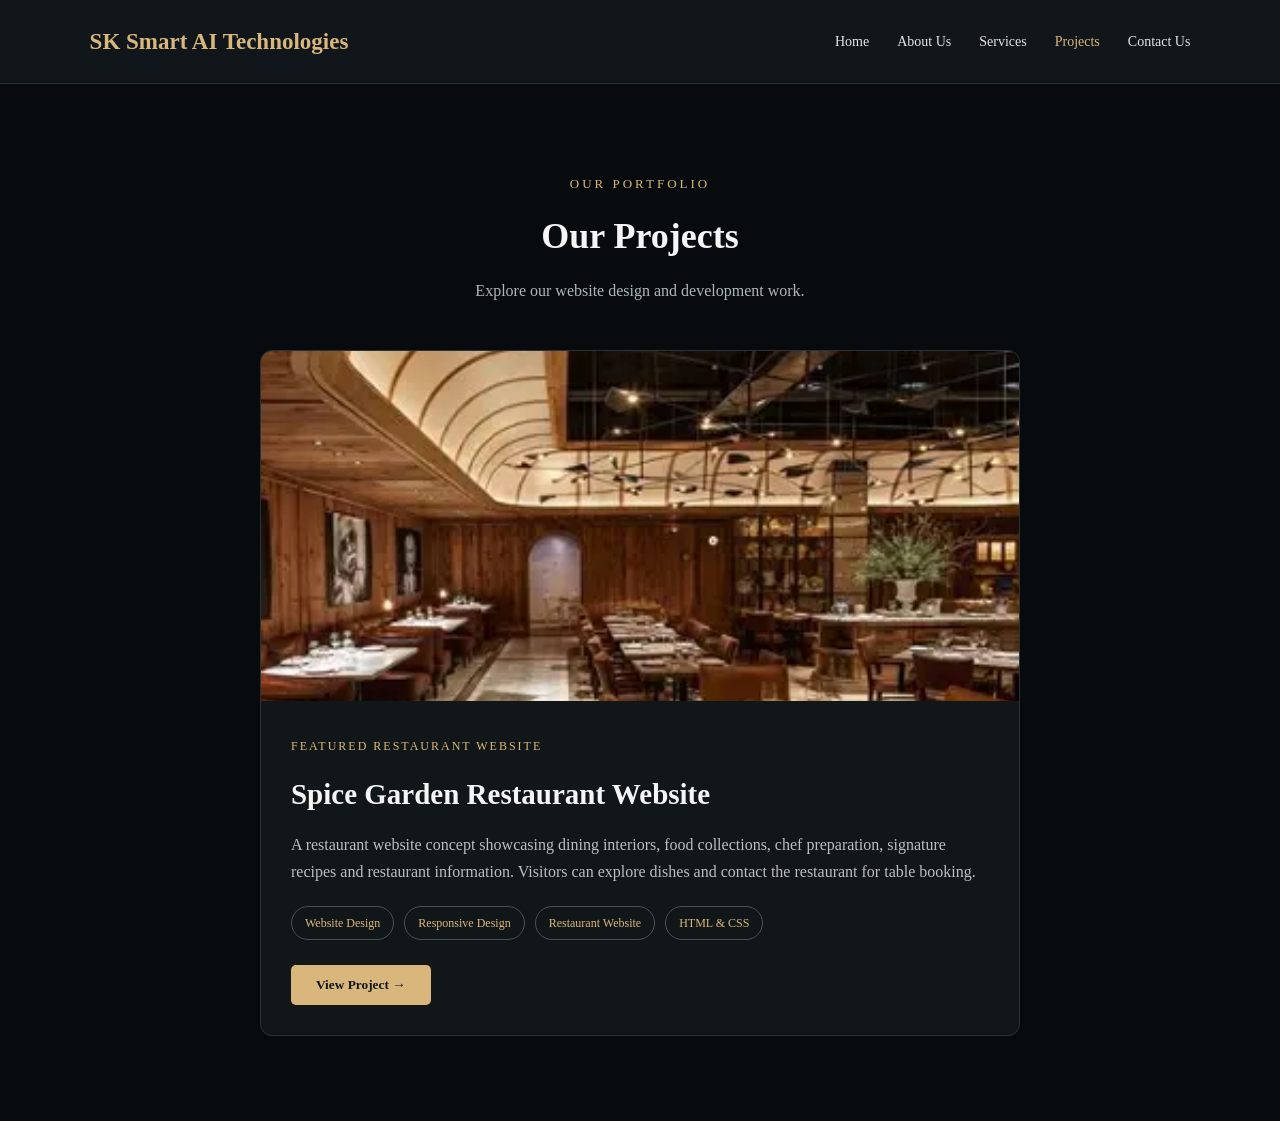
==== commit 0cdad0c6: "Update projects.html" ====
--- a/projects.html
+++ b/projects.html
@@ -129,7 +129,7 @@
             border-color: #d9b77c;
         }
 
-        .project-card img {
+        .project-card > img {
             height: 350px;
         }
 
@@ -252,6 +252,8 @@
             margin-bottom: 15px;
         }
 
+        /* FEATURES */
+
         .feature-grid {
             display: grid;
             grid-template-columns: repeat(auto-fit, minmax(220px, 1fr));
@@ -296,6 +298,8 @@
             transform: scale(1.03);
         }
 
+        /* CHEF SECTION */
+
         .chef-section {
             display: grid;
             grid-template-columns: 1fr 1fr;
@@ -322,16 +326,53 @@
             border: 1px solid #293337;
             border-radius: 9px;
             overflow: hidden;
+            transition: 0.3s;
+        }
+
+        .recipe-card:hover {
+            transform: translateY(-5px);
+            border-color: #d9b77c;
         }
 
         .recipe-card img {
-            height: 170px;
-        }
-
-        .recipe-card h3 {
-            padding: 15px;
-            font-size: 17px;
+            height: 180px;
+            width: 100%;
+            object-fit: cover;
+        }
+
+        .recipe-info {
+            padding: 16px;
+        }
+
+        .recipe-info h3 {
+            font-size: 18px;
             color: #e5c58f;
+            margin-bottom: 8px;
+        }
+
+        .recipe-price {
+            color: #ffffff;
+            font-size: 19px;
+            font-weight: bold;
+            margin-bottom: 13px;
+        }
+
+        .book-btn {
+            display: block;
+            text-align: center;
+            width: 100%;
+            padding: 10px 12px;
+            background: #d9b77c;
+            color: #101619;
+            border-radius: 5px;
+            font-size: 14px;
+            font-weight: bold;
+            transition: 0.3s;
+        }
+
+        .book-btn:hover {
+            background: #f0d6a5;
+            transform: translateY(-2px);
         }
 
         /* CONTACT BAND */
@@ -399,6 +440,8 @@
         footer span {
             color: #d9b77c;
         }
+
+        /* WHATSAPP BUTTON */
 
         .whatsapp {
             position: fixed;
@@ -417,7 +460,10 @@
             box-shadow: 0 4px 15px rgba(0,0,0,.4);
         }
 
+        /* RESPONSIVE DESIGN */
+
         @media (max-width: 768px) {
+
             header {
                 flex-direction: column;
                 gap: 15px;
@@ -436,7 +482,7 @@
                 font-size: 29px;
             }
 
-            .project-card img {
+            .project-card > img {
                 height: 240px;
             }
 
@@ -467,6 +513,7 @@
         }
 
         @media (max-width: 480px) {
+
             .gallery {
                 grid-template-columns: 1fr;
             }
@@ -478,15 +525,21 @@
             .project-content {
                 padding: 22px;
             }
-        }
+
+        }
+
     </style>
 </head>
 
 <body>
 
     <!-- NAVIGATION -->
+
     <header>
-        <a href="index.html" class="logo">SK Smart AI Technologies</a>
+
+        <a href="index.html" class="logo">
+            SK Smart AI Technologies
+        </a>
 
         <nav>
             <a href="index.html">Home</a>
@@ -495,22 +548,32 @@
             <a href="projects.html" class="active">Projects</a>
             <a href="contact-page.html">Contact Us</a>
         </nav>
+
     </header>
 
 
     <!-- PROJECT LIST -->
+
     <section class="projects-section" id="projectsList">
+
         <div class="container">
 
             <div class="section-title">
+
                 <span>Our Portfolio</span>
+
                 <h2>Our Projects</h2>
-                <p>Explore our website design and development work.</p>
+
+                <p>
+                    Explore our website design and development work.
+                </p>
+
             </div>
 
             <div class="projects-grid">
 
                 <!-- ONLY PROJECT: SPICE GARDEN -->
+
                 <div class="project-card">
 
                     <img
@@ -546,24 +609,33 @@
                         </button>
 
                     </div>
+
                 </div>
 
             </div>
+
         </div>
+
     </section>
 
 
     <!-- SPICE GARDEN PROJECT DETAILS -->
+
     <section id="projectDetails">
+
         <div class="container">
 
             <button class="back-btn" onclick="closeProject()">
                 ← Back to Projects
             </button>
 
+
             <!-- HERO -->
+
             <div class="project-hero">
+
                 <div class="hero-content">
+
                     <span>RESTAURANT WEBSITE PROJECT</span>
 
                     <h1>Spice Garden</h1>
@@ -574,12 +646,16 @@
                         signature recipes and essential restaurant information
                         through a clean and responsive layout.
                     </p>
+
                 </div>
+
             </div>
 
 
             <!-- ABOUT -->
+
             <div class="detail-section">
+
                 <h2>About the Project</h2>
 
                 <p>
@@ -594,11 +670,14 @@
                     food photography, readable content and a responsive
                     layout that works across desktop and mobile devices.
                 </p>
+
             </div>
 
 
             <!-- WEBSITE FEATURES -->
+
             <div class="detail-section">
+
                 <h2>What This Website Offers</h2>
 
                 <div class="feature-grid">
@@ -628,19 +707,22 @@
                     </div>
 
                     <div class="feature-card">
-                        <h3>Contact Information</h3>
+                        <h3>Online Booking</h3>
                         <p>
-                            Helps visitors connect with the restaurant
-                            for enquiries and reservations.
+                            Allows visitors to select a dish and send
+                            a booking enquiry through WhatsApp.
                         </p>
                     </div>
 
                 </div>
+
             </div>
 
 
             <!-- RESTAURANT GALLERY -->
+
             <div class="detail-section">
+
                 <h2>Restaurant Gallery</h2>
 
                 <p>
@@ -650,32 +732,47 @@
 
                 <div class="gallery">
 
-                    <img src="images/restaurant-interior.jpg"
-                         alt="Restaurant interior">
-
-                    <img src="images/restaurant-food.jpg"
-                         alt="Restaurant food">
-
-                    <img src="images/cafe-coffee.jpg"
-                         alt="Coffee presentation">
-
-                    <img src="images/bakery-display.jpg"
-                         alt="Food display">
-
-                    <img src="images/restaurant-chef.jpg"
-                         alt="Restaurant chef">
-
-                    <img src="images/cakes.jpg"
-                         alt="Cake collection">
+                    <img
+                        src="images/restaurant-interior.jpg"
+                        alt="Restaurant interior"
+                    >
+
+                    <img
+                        src="images/restaurant-food.jpg"
+                        alt="Restaurant food"
+                    >
+
+                    <img
+                        src="images/cafe-coffee.jpg"
+                        alt="Coffee presentation"
+                    >
+
+                    <img
+                        src="images/bakery-display.jpg"
+                        alt="Food display"
+                    >
+
+                    <img
+                        src="images/chef-preparation.jpg"
+                        alt="Chef preparation"
+                    >
+
+                    <img
+                        src="images/cakes.jpg"
+                        alt="Cake collection"
+                    >
 
                 </div>
+
             </div>
 
 
             <!-- CHEF PREPARATION -->
+
             <div class="detail-section chef-section">
 
                 <div>
+
                     <h2>Freshly Prepared with Care</h2>
 
                     <p>
@@ -688,225 +785,47 @@
                         content, visitors can explore the restaurant's
                         culinary experience.
                     </p>
+
                 </div>
 
-                <img src="images/chef-preparation.jpg"
-                     alt="Chef preparing food">
+                <img
+                    src="images/chef-preparation.jpg"
+                    alt="Chef preparing food"
+                >
 
             </div>
 
 
-            <!-- RECIPES -->
+            <!-- RECIPE COLLECTION -->
+
             <div class="detail-section">
 
                 <h2>Popular Food Collection</h2>
 
                 <p>
-                    Explore a collection of popular dishes displayed
-                    through the restaurant's food gallery.
+                    Explore our delicious food collection, check the prices
+                    and click Book Now to send your dish selection.
                 </p>
 
                 <div class="recipe-grid">
 
+
+                    <!-- CHICKEN CURRY -->
+
                     <div class="recipe-card">
-                        <img src="images/chicken-curry.jpg"
-                             alt="Chicken curry">
-                        <h3>Chicken Curry</h3>
-                    </div>
-
-                    <div class="recipe-card">
-                        <img src="images/biriyani-main.jpg"
-                             alt="Biryani">
-                        <h3>Chicken Biryani</h3>
-                    </div>
-
-                    <div class="recipe-card">
-                        <img src="images/chicke-65.jpg.jpg"
-                             alt="Chicken 65">
-                        <h3>Chicken 65</h3>
-                    </div>
-
-                    <div class="recipe-card">
-                        <img src="images/fried rice-recipe.jpg.jpg"
-                             alt="Fried rice">
-                        <h3>Fried Rice</h3>
-                    </div>
-
-                    <div class="recipe-card">
-                        <img src="images/mutton-recipe.jpg"
-                             alt="Mutton dish">
-                        <h3>Mutton Special</h3>
-                    </div>
-
-                    <div class="recipe-card">
-                        <img src="images/idli-recipe.jpg"
-                             alt="Idli">
-                        <h3>Idli</h3>
-                    </div>
-
-                    <div class="recipe-card">
-                        <img src="images/recipe-dosa.jpg"
-                             alt="Dosa">
-                        <h3>Dosa</h3>
-                    </div>
-
-                    <div class="recipe-card">
-                        <img src="images/recipe-burger.webp"
-                             alt="Burger">
-                        <h3>Burger</h3>
-                    </div>
-
-                    <div class="recipe-card">
-                        <img src="images/pizza-fastfood.jpg"
-                             alt="Pizza">
-                        <h3>Pizza</h3>
-                    </div>
-
-                    <div class="recipe-card">
-                        <img src="images/veg-meals.jpg"
-                             alt="Vegetarian meals">
-                        <h3>Vegetarian Meals</h3>
-                    </div>
-
-                </div>
-            </div>
-
-
-            <!-- HOW IT WORKS -->
-            <div class="detail-section">
-                <h2>Website Highlights</h2>
-
-                <div class="feature-grid">
-
-                    <div class="feature-card">
-                        <h3>01. Explore</h3>
-                        <p>
-                            Visitors can explore restaurant information
-                            and food collections.
-                        </p>
-                    </div>
-
-                    <div class="feature-card">
-                        <h3>02. Discover</h3>
-                        <p>
-                            Visitors can discover popular dishes
-                            and restaurant highlights.
-                        </p>
-                    </div>
-
-                    <div class="feature-card">
-                        <h3>03. Connect</h3>
-                        <p>
-                            Visitors can contact the restaurant
-                            for further enquiries.
-                        </p>
-                    </div>
-
-                </div>
-            </div>
-
-
-            <!-- CONTACT -->
-            <div class="contact-band">
-                <h2>Want a Website Like This?</h2>
-
-                <p>
-                    Let SK Smart AI Technologies help bring your
-                    business online with a professional website.
-                </p>
-
-                <a class="primary-btn"
-                   href="https://wa.me/919361483073"
-                   target="_blank"
-                   rel="noopener">
-                    Contact Us
-                </a>
-            </div>
-
-        </div>
-    </section>
-
-
-    <!-- FOOTER -->
-    <footer>
-        <p>
-            © <span id="year"></span>
-            <span>SK Smart AI Technologies</span>.
-            All Rights Reserved.
-        </p>
-    </footer>
-
-
-    <!-- WHATSAPP -->
-    <a class="whatsapp"
-       href="https://wa.me/919361483073"
-       target="_blank"
-       rel="noopener"
-       aria-label="Chat on WhatsApp">
-        ☎
-    </a>
-
-
-    <!-- IMAGE LIGHTBOX -->
-    <div class="lightbox" id="lightbox">
-        <span class="lightbox-close" onclick="closeLightbox()">×</span>
-        <img id="lightboxImage" src="" alt="Expanded gallery image">
-    </div>
-
-
-    <script>
-        // Show Spice Garden project details
-        function openProject() {
-            document.getElementById("projectsList").style.display = "none";
-            document.getElementById("projectDetails").style.display = "block";
-
-            window.scrollTo({
-                top: 0,
-                behavior: "smooth"
-            });
-        }
-
-        // Return to project listing
-        function closeProject() {
-            document.getElementById("projectDetails").style.display = "none";
-            document.getElementById("projectsList").style.display = "block";
-
-            window.scrollTo({
-                top: 0,
-                behavior: "smooth"
-            });
-        }
-
-        // Footer year
-        document.getElementById("year").textContent =
-            new Date().getFullYear();
-
-        // Gallery lightbox
-        document.querySelectorAll(".gallery img").forEach(function(image) {
-            image.addEventListener("click", function() {
-                document.getElementById("lightboxImage").src = this.src;
-                document.getElementById("lightbox").style.display = "flex";
-            });
-        });
-
-        function closeLightbox() {
-            document.getElementById("lightbox").style.display = "none";
-        }
-
-        // Close lightbox when clicking outside the image
-        document.getElementById("lightbox").addEventListener("click", function(event) {
-            if (event.target === this) {
-                closeLightbox();
-            }
-        });
-
-        // Close lightbox using Escape key
-        document.addEventListener("keydown", function(event) {
-            if (event.key === "Escape") {
-                closeLightbox();
-            }
-        });
-    </script>
-
-</body>
-</html>
+
+                        <img
+                            src="images/chicken-curry.jpg"
+                            alt="Chicken Curry"
+                        >
+
+                        <div class="recipe-info">
+
+                            <h3>Chicken Curry</h3>
+
+                            <div class="recipe-price">₹180</div>
+
+                            <a
+                                href="#"
+                                class="book-btn"
+                                onclick="bookDish(event, 'Chicken Curry', 180)"
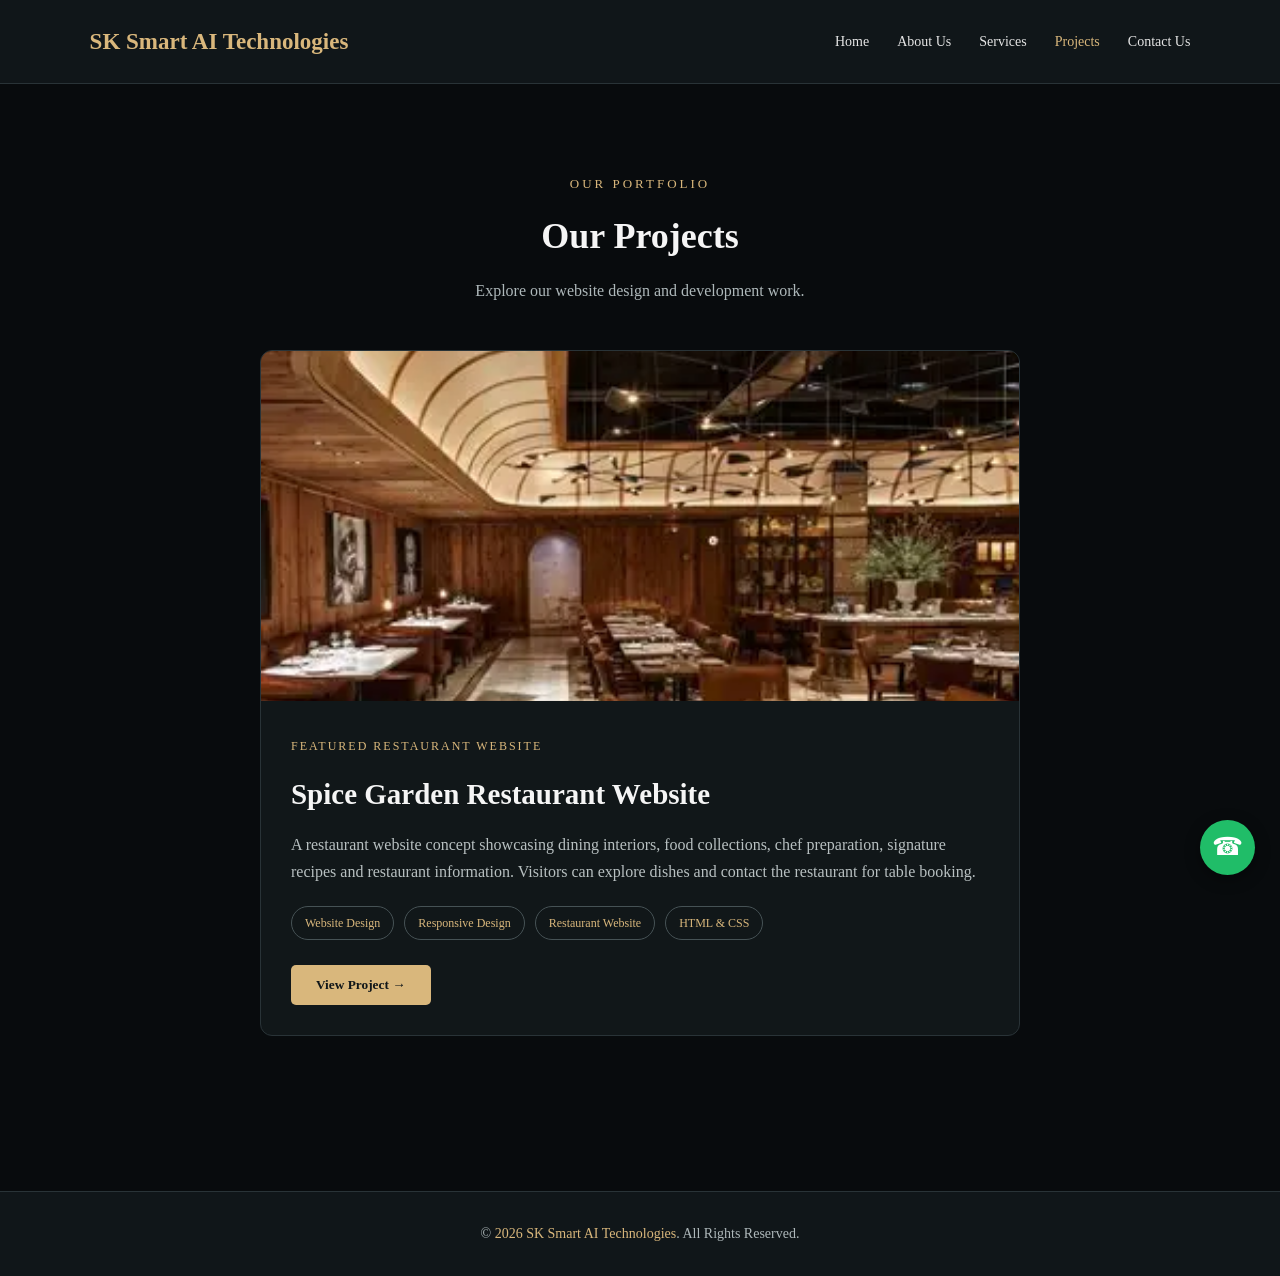
==== commit 2d48d9f7: "Update projects.html" ====
--- a/projects.html
+++ b/projects.html
@@ -129,7 +129,7 @@
             border-color: #d9b77c;
         }
 
-        .project-card > img {
+        .project-card img {
             height: 350px;
         }
 
@@ -252,8 +252,6 @@
             margin-bottom: 15px;
         }
 
-        /* FEATURES */
-
         .feature-grid {
             display: grid;
             grid-template-columns: repeat(auto-fit, minmax(220px, 1fr));
@@ -297,8 +295,6 @@
         .gallery img:hover {
             transform: scale(1.03);
         }
-
-        /* CHEF SECTION */
 
         .chef-section {
             display: grid;
@@ -330,22 +326,20 @@
         }
 
         .recipe-card:hover {
-            transform: translateY(-5px);
             border-color: #d9b77c;
+            transform: translateY(-4px);
         }
 
         .recipe-card img {
-            height: 180px;
-            width: 100%;
-            object-fit: cover;
+            height: 170px;
         }
 
         .recipe-info {
-            padding: 16px;
+            padding: 15px;
         }
 
         .recipe-info h3 {
-            font-size: 18px;
+            font-size: 17px;
             color: #e5c58f;
             margin-bottom: 8px;
         }
@@ -360,19 +354,17 @@
         .book-btn {
             display: block;
             text-align: center;
-            width: 100%;
-            padding: 10px 12px;
             background: #d9b77c;
             color: #101619;
+            padding: 10px;
             border-radius: 5px;
+            font-weight: bold;
             font-size: 14px;
-            font-weight: bold;
             transition: 0.3s;
         }
 
         .book-btn:hover {
             background: #f0d6a5;
-            transform: translateY(-2px);
         }
 
         /* CONTACT BAND */
@@ -440,8 +432,6 @@
         footer span {
             color: #d9b77c;
         }
-
-        /* WHATSAPP BUTTON */
 
         .whatsapp {
             position: fixed;
@@ -460,10 +450,7 @@
             box-shadow: 0 4px 15px rgba(0,0,0,.4);
         }
 
-        /* RESPONSIVE DESIGN */
-
         @media (max-width: 768px) {
-
             header {
                 flex-direction: column;
                 gap: 15px;
@@ -482,7 +469,7 @@
                 font-size: 29px;
             }
 
-            .project-card > img {
+            .project-card img {
                 height: 240px;
             }
 
@@ -513,7 +500,6 @@
         }
 
         @media (max-width: 480px) {
-
             .gallery {
                 grid-template-columns: 1fr;
             }
@@ -525,21 +511,15 @@
             .project-content {
                 padding: 22px;
             }
-
-        }
-
+        }
     </style>
 </head>
 
 <body>
 
     <!-- NAVIGATION -->
-
     <header>
-
-        <a href="index.html" class="logo">
-            SK Smart AI Technologies
-        </a>
+        <a href="index.html" class="logo">SK Smart AI Technologies</a>
 
         <nav>
             <a href="index.html">Home</a>
@@ -548,38 +528,24 @@
             <a href="projects.html" class="active">Projects</a>
             <a href="contact-page.html">Contact Us</a>
         </nav>
-
     </header>
 
-
-    <!-- PROJECT LIST -->
-
+    <!-- PROJECT LIST: SPICE GARDEN ONLY -->
     <section class="projects-section" id="projectsList">
-
         <div class="container">
 
             <div class="section-title">
-
                 <span>Our Portfolio</span>
-
                 <h2>Our Projects</h2>
-
-                <p>
-                    Explore our website design and development work.
-                </p>
-
+                <p>Explore our website design and development work.</p>
             </div>
 
             <div class="projects-grid">
 
-                <!-- ONLY PROJECT: SPICE GARDEN -->
-
                 <div class="project-card">
 
-                    <img
-                        src="images/restaurant-interior.jpg"
-                        alt="Spice Garden Restaurant Website"
-                    >
+                    <img src="images/restaurant-interior.jpg"
+                         alt="Spice Garden Restaurant Website">
 
                     <div class="project-content">
 
@@ -609,33 +575,23 @@
                         </button>
 
                     </div>
-
                 </div>
 
             </div>
-
         </div>
-
     </section>
 
-
     <!-- SPICE GARDEN PROJECT DETAILS -->
-
     <section id="projectDetails">
-
         <div class="container">
 
             <button class="back-btn" onclick="closeProject()">
                 ← Back to Projects
             </button>
 
-
             <!-- HERO -->
-
             <div class="project-hero">
-
                 <div class="hero-content">
-
                     <span>RESTAURANT WEBSITE PROJECT</span>
 
                     <h1>Spice Garden</h1>
@@ -646,16 +602,11 @@
                         signature recipes and essential restaurant information
                         through a clean and responsive layout.
                     </p>
-
                 </div>
-
             </div>
 
-
             <!-- ABOUT -->
-
             <div class="detail-section">
-
                 <h2>About the Project</h2>
 
                 <p>
@@ -670,14 +621,10 @@
                     food photography, readable content and a responsive
                     layout that works across desktop and mobile devices.
                 </p>
-
             </div>
 
-
             <!-- WEBSITE FEATURES -->
-
             <div class="detail-section">
-
                 <h2>What This Website Offers</h2>
 
                 <div class="feature-grid">
@@ -707,22 +654,18 @@
                     </div>
 
                     <div class="feature-card">
-                        <h3>Online Booking</h3>
+                        <h3>Contact Information</h3>
                         <p>
-                            Allows visitors to select a dish and send
-                            a booking enquiry through WhatsApp.
+                            Helps visitors connect with the restaurant
+                            for enquiries and reservations.
                         </p>
                     </div>
 
                 </div>
-
             </div>
 
-
             <!-- RESTAURANT GALLERY -->
-
             <div class="detail-section">
-
                 <h2>Restaurant Gallery</h2>
 
                 <p>
@@ -732,47 +675,31 @@
 
                 <div class="gallery">
 
-                    <img
-                        src="images/restaurant-interior.jpg"
-                        alt="Restaurant interior"
-                    >
-
-                    <img
-                        src="images/restaurant-food.jpg"
-                        alt="Restaurant food"
-                    >
-
-                    <img
-                        src="images/cafe-coffee.jpg"
-                        alt="Coffee presentation"
-                    >
-
-                    <img
-                        src="images/bakery-display.jpg"
-                        alt="Food display"
-                    >
-
-                    <img
-                        src="images/chef-preparation.jpg"
-                        alt="Chef preparation"
-                    >
-
-                    <img
-                        src="images/cakes.jpg"
-                        alt="Cake collection"
-                    >
+                    <img src="images/restaurant-interior.jpg"
+                         alt="Restaurant interior">
+
+                    <img src="images/restaurant-food.jpg"
+                         alt="Restaurant food">
+
+                    <img src="images/cafe-coffee.jpg"
+                         alt="Coffee presentation">
+
+                    <img src="images/bakery-display.jpg"
+                         alt="Food display">
+
+                    <img src="images/restaurant-chef.jpg"
+                         alt="Restaurant chef">
+
+                    <img src="images/cakes.jpg"
+                         alt="Cake collection">
 
                 </div>
-
             </div>
 
-
             <!-- CHEF PREPARATION -->
-
             <div class="detail-section chef-section">
 
                 <div>
-
                     <h2>Freshly Prepared with Care</h2>
 
                     <p>
@@ -785,47 +712,324 @@
                         content, visitors can explore the restaurant's
                         culinary experience.
                     </p>
-
                 </div>
 
-                <img
-                    src="images/chef-preparation.jpg"
-                    alt="Chef preparing food"
-                >
+                <img src="images/chef-preparation.jpg"
+                     alt="Chef preparing food">
 
             </div>
 
-
-            <!-- RECIPE COLLECTION -->
-
+            <!-- RECIPES -->
             <div class="detail-section">
 
                 <h2>Popular Food Collection</h2>
 
                 <p>
-                    Explore our delicious food collection, check the prices
-                    and click Book Now to send your dish selection.
+                    Explore our delicious food collection. Check the price
+                    of each dish and click Book Now to send your selection
+                    directly through WhatsApp.
                 </p>
 
                 <div class="recipe-grid">
 
-
                     <!-- CHICKEN CURRY -->
-
                     <div class="recipe-card">
-
-                        <img
-                            src="images/chicken-curry.jpg"
-                            alt="Chicken Curry"
-                        >
+                        <img src="images/chicken-curry.jpg"
+                             alt="Chicken curry">
 
                         <div class="recipe-info">
-
                             <h3>Chicken Curry</h3>
-
+                            <div class="recipe-price">₹220</div>
+
+                            <a href="#" class="book-btn"
+                               onclick="bookDish(event, 'Chicken Curry', 220)">
+                                Book Now
+                            </a>
+                        </div>
+                    </div>
+
+                    <!-- CHICKEN BIRYANI -->
+                    <div class="recipe-card">
+                        <img src="images/biriyani-main.jpg"
+                             alt="Chicken biryani">
+
+                        <div class="recipe-info">
+                            <h3>Chicken Biryani</h3>
                             <div class="recipe-price">₹180</div>
 
-                            <a
-                                href="#"
-                                class="book-btn"
-                                onclick="bookDish(event, 'Chicken Curry', 180)"
+                            <a href="#" class="book-btn"
+                               onclick="bookDish(event, 'Chicken Biryani', 180)">
+                                Book Now
+                            </a>
+                        </div>
+                    </div>
+
+                    <!-- CHICKEN 65 -->
+                    <div class="recipe-card">
+                        <img src="images/chicke-65.jpg.jpg"
+                             alt="Chicken 65">
+
+                        <div class="recipe-info">
+                            <h3>Chicken 65</h3>
+                            <div class="recipe-price">₹200</div>
+
+                            <a href="#" class="book-btn"
+                               onclick="bookDish(event, 'Chicken 65', 200)">
+                                Book Now
+                            </a>
+                        </div>
+                    </div>
+
+                    <!-- FRIED RICE -->
+                    <div class="recipe-card">
+                        <img src="images/fried-rice-recipe.jpg.jpg"
+                             alt="Fried rice">
+
+                        <div class="recipe-info">
+                            <h3>Fried Rice</h3>
+                            <div class="recipe-price">₹150</div>
+
+                            <a href="#" class="book-btn"
+                               onclick="bookDish(event, 'Fried Rice', 150)">
+                                Book Now
+                            </a>
+                        </div>
+                    </div>
+
+                    <!-- MUTTON SPECIAL -->
+                    <div class="recipe-card">
+                        <img src="images/mutton-recipe.jpg"
+                             alt="Mutton special">
+
+                        <div class="recipe-info">
+                            <h3>Mutton Special</h3>
+                            <div class="recipe-price">₹280</div>
+
+                            <a href="#" class="book-btn"
+                               onclick="bookDish(event, 'Mutton Special', 280)">
+                                Book Now
+                            </a>
+                        </div>
+                    </div>
+
+                    <!-- IDLI -->
+                    <div class="recipe-card">
+                        <img src="images/idli-recipe.jpg"
+                             alt="Idli">
+
+                        <div class="recipe-info">
+                            <h3>Idli</h3>
+                            <div class="recipe-price">₹60</div>
+
+                            <a href="#" class="book-btn"
+                               onclick="bookDish(event, 'Idli', 60)">
+                                Book Now
+                            </a>
+                        </div>
+                    </div>
+
+                    <!-- DOSA -->
+                    <div class="recipe-card">
+                        <img src="images/recipe-dosa.jpg"
+                             alt="Dosa">
+
+                        <div class="recipe-info">
+                            <h3>Dosa</h3>
+                            <div class="recipe-price">₹80</div>
+
+                            <a href="#" class="book-btn"
+                               onclick="bookDish(event, 'Dosa', 80)">
+                                Book Now
+                            </a>
+                        </div>
+                    </div>
+
+                    <!-- BURGER -->
+                    <div class="recipe-card">
+                        <img src="images/recipe-burger.webp"
+                             alt="Burger">
+
+                        <div class="recipe-info">
+                            <h3>Burger</h3>
+                            <div class="recipe-price">₹160</div>
+
+                            <a href="#" class="book-btn"
+                               onclick="bookDish(event, 'Burger', 160)">
+                                Book Now
+                            </a>
+                        </div>
+                    </div>
+
+                    <!-- PIZZA -->
+                    <div class="recipe-card">
+                        <img src="images/pizza-fastfood.jpg"
+                             alt="Pizza">
+
+                        <div class="recipe-info">
+                            <h3>Pizza</h3>
+                            <div class="recipe-price">₹250</div>
+
+                            <a href="#" class="book-btn"
+                               onclick="bookDish(event, 'Pizza', 250)">
+                                Book Now
+                            </a>
+                        </div>
+                    </div>
+
+                    <!-- VEG MEALS -->
+                    <div class="recipe-card">
+                        <img src="images/veg-meals.jpg"
+                             alt="Vegetarian meals">
+
+                        <div class="recipe-info">
+                            <h3>Veg Meals</h3>
+                            <div class="recipe-price">₹140</div>
+
+                            <a href="#" class="book-btn"
+                               onclick="bookDish(event, 'Veg Meals', 140)">
+                                Book Now
+                            </a>
+                        </div>
+                    </div>
+
+                </div>
+            </div>
+
+            <!-- CONTACT BAND -->
+            <div class="detail-section">
+                <div class="contact-band">
+
+                    <h2>Interested in Our Website Design?</h2>
+
+                    <p>
+                        Looking for a professional website for your business?
+                        Get in touch with SK Smart AI Technologies.
+                    </p>
+
+                    <a href="contact-page.html" class="primary-btn">
+                        Contact Us →
+                    </a>
+
+                </div>
+            </div>
+
+        </div>
+    </section>
+
+    <!-- LIGHTBOX -->
+    <div class="lightbox" id="lightbox" onclick="closeLightbox()">
+
+        <span class="lightbox-close"
+              onclick="closeLightbox()">&times;</span>
+
+        <img id="lightboxImage" src="" alt="Gallery preview">
+
+    </div>
+
+    <!-- WHATSAPP FLOATING BUTTON -->
+    <a href="https://wa.me/919361483073"
+       class="whatsapp"
+       target="_blank"
+       rel="noopener noreferrer"
+       aria-label="Contact us on WhatsApp">
+        ☎
+    </a>
+
+    <!-- FOOTER -->
+    <footer>
+        <p>
+            © <span id="year"></span>
+            <span>SK Smart AI Technologies</span>.
+            All Rights Reserved.
+        </p>
+    </footer>
+
+    <!-- JAVASCRIPT -->
+    <script>
+
+        // OPEN PROJECT DETAILS
+
+        function openProject() {
+            document.getElementById("projectsList").style.display = "none";
+            document.getElementById("projectDetails").style.display = "block";
+
+            window.scrollTo({
+                top: 0,
+                behavior: "smooth"
+            });
+        }
+
+        // BACK TO PROJECT LIST
+
+        function closeProject() {
+            document.getElementById("projectDetails").style.display = "none";
+            document.getElementById("projectsList").style.display = "block";
+
+            window.scrollTo({
+                top: 0,
+                behavior: "smooth"
+            });
+        }
+
+        // WHATSAPP BOOKING
+
+        function bookDish(event, dishName, price) {
+
+            event.preventDefault();
+
+            const phoneNumber = "919361483073";
+
+            const message =
+                "Hello! I would like to book the following dish:\n\n" +
+                "Dish: " + dishName + "\n" +
+                "Price: ₹" + price + "\n\n" +
+                "Please provide booking details.";
+
+            const whatsappURL =
+                "https://wa.me/" + phoneNumber +
+                "?text=" + encodeURIComponent(message);
+
+            window.open(whatsappURL, "_blank");
+
+        }
+
+        // IMAGE LIGHTBOX
+
+        function openLightbox(imageSource) {
+            document.getElementById("lightboxImage").src = imageSource;
+            document.getElementById("lightbox").style.display = "flex";
+        }
+
+        function closeLightbox() {
+            document.getElementById("lightbox").style.display = "none";
+        }
+
+        // ENABLE GALLERY IMAGE PREVIEW
+
+        document.querySelectorAll(".gallery img").forEach(function(image) {
+
+            image.addEventListener("click", function() {
+                openLightbox(this.src);
+            });
+
+        });
+
+        // CLOSE LIGHTBOX WITH ESCAPE KEY
+
+        document.addEventListener("keydown", function(event) {
+
+            if (event.key === "Escape") {
+                closeLightbox();
+            }
+
+        });
+
+        // FOOTER YEAR
+
+        document.getElementById("year").textContent =
+            new Date().getFullYear();
+
+    </script>
+
+</body>
+</html>
